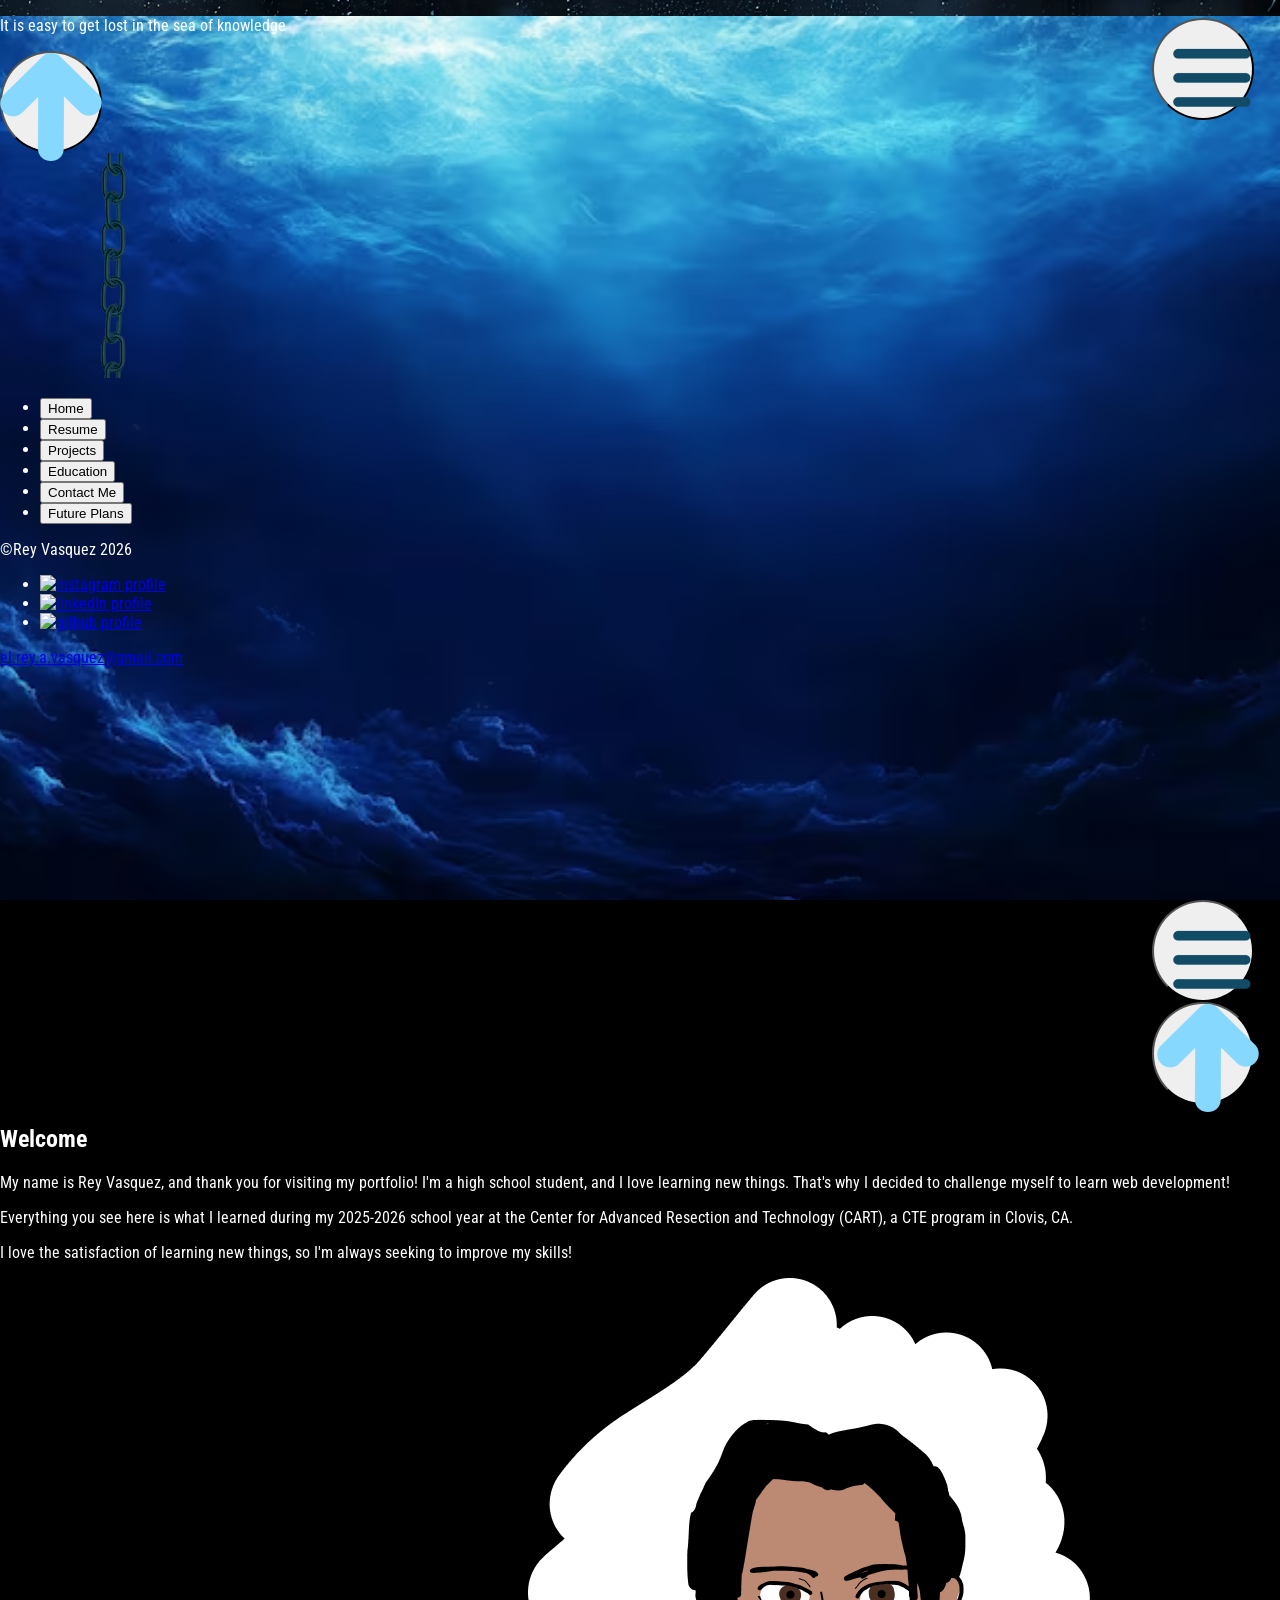
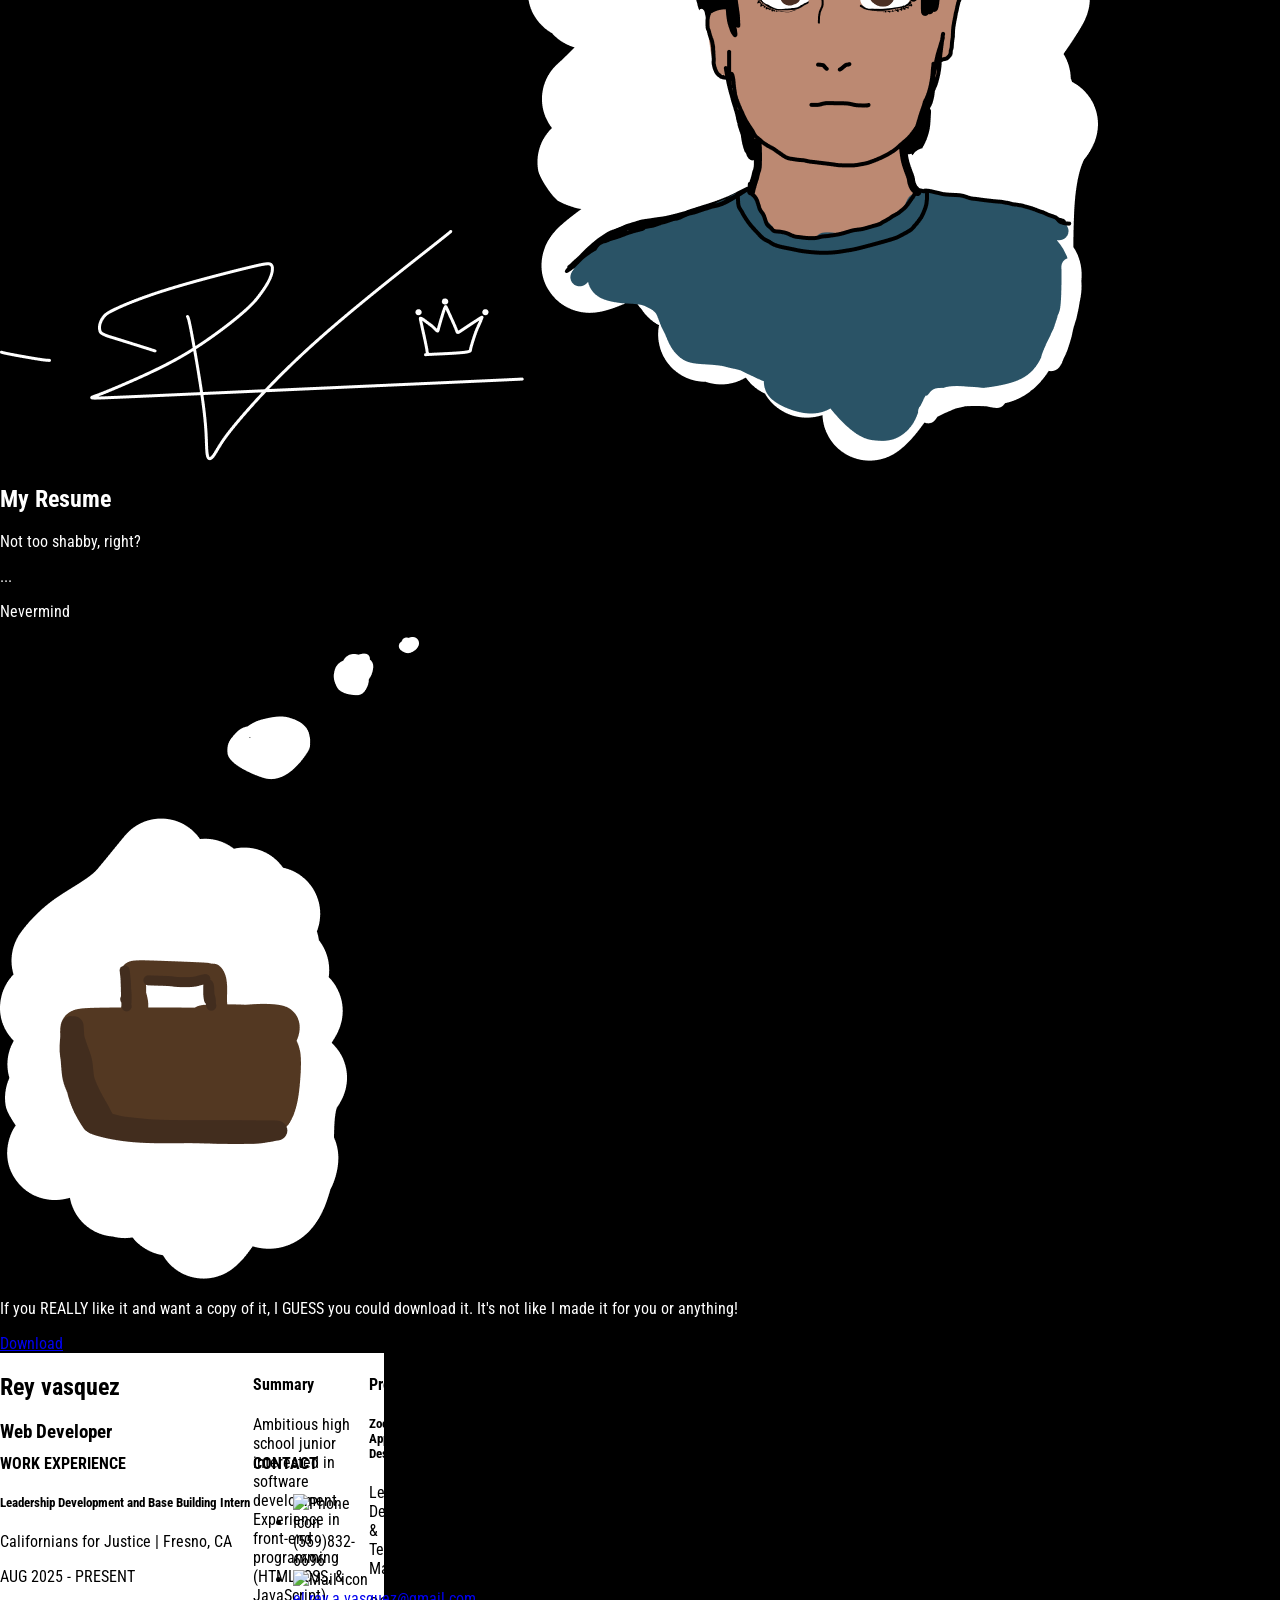
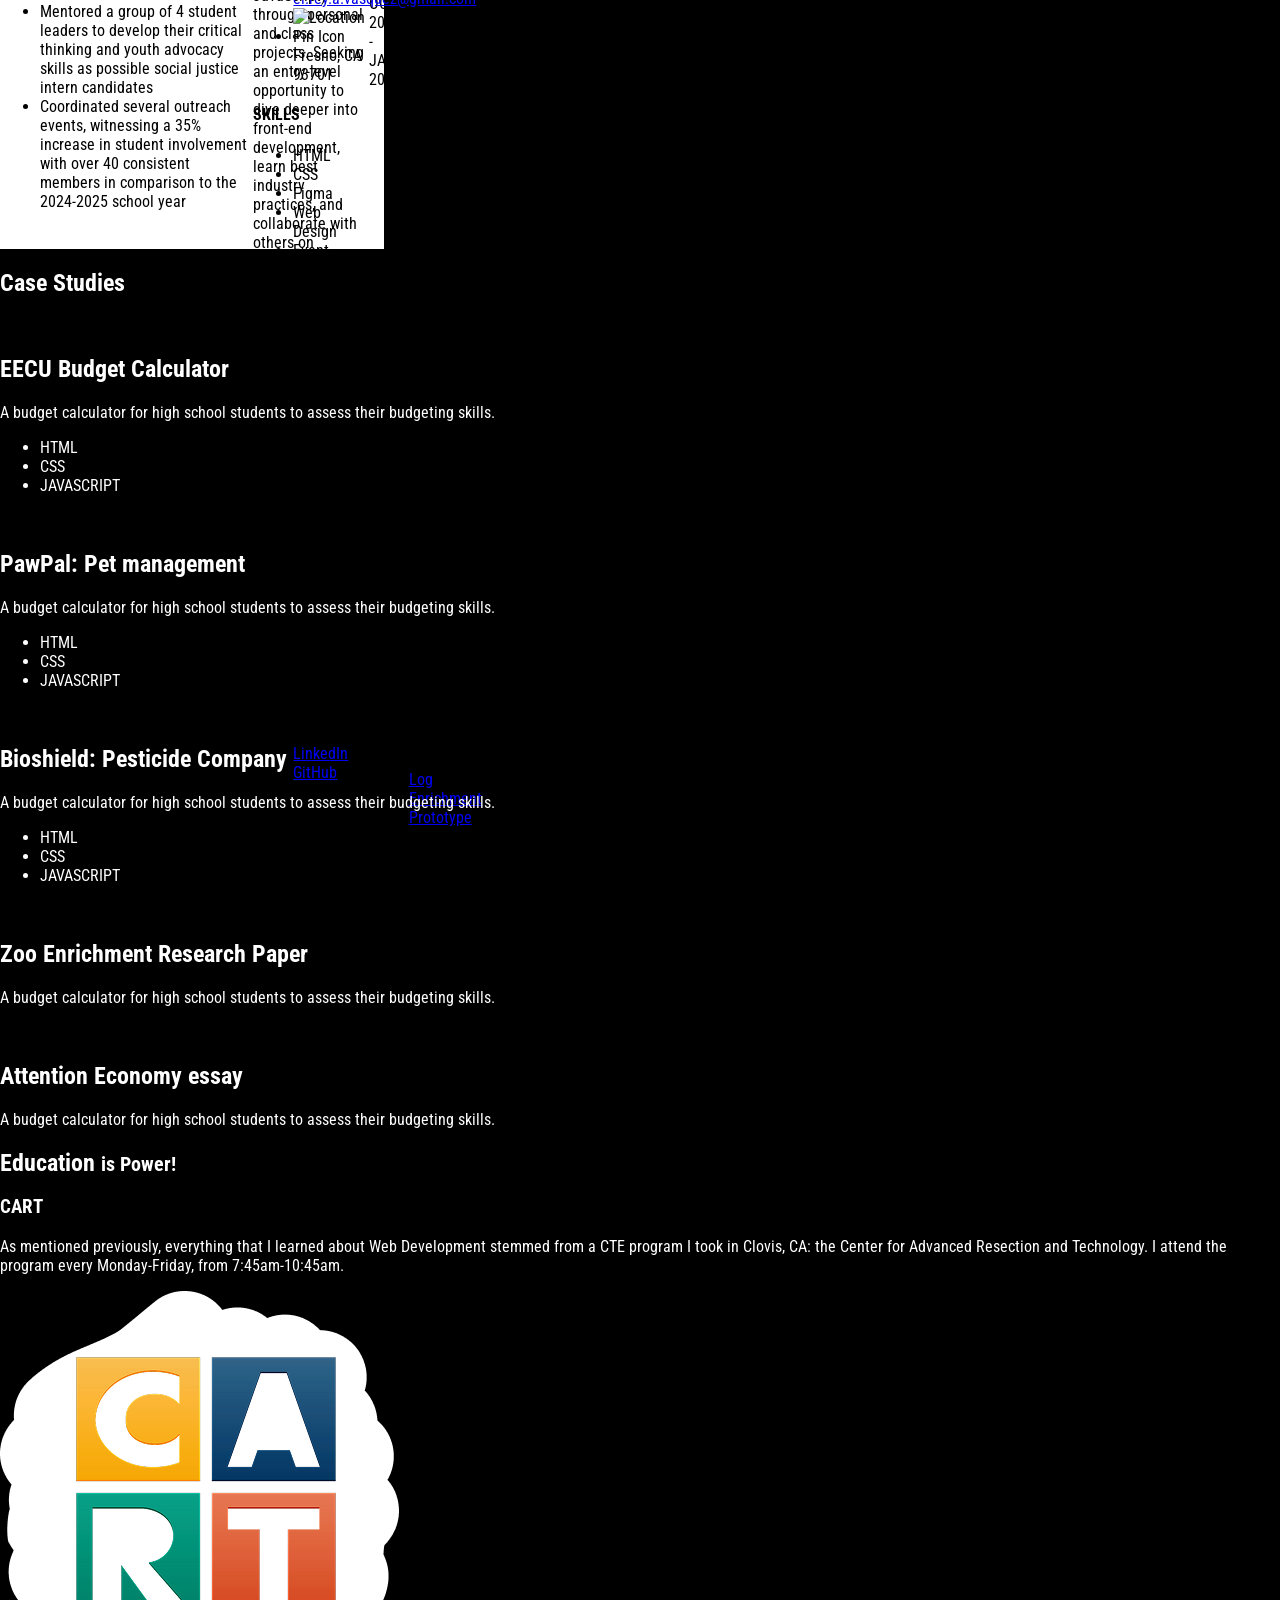
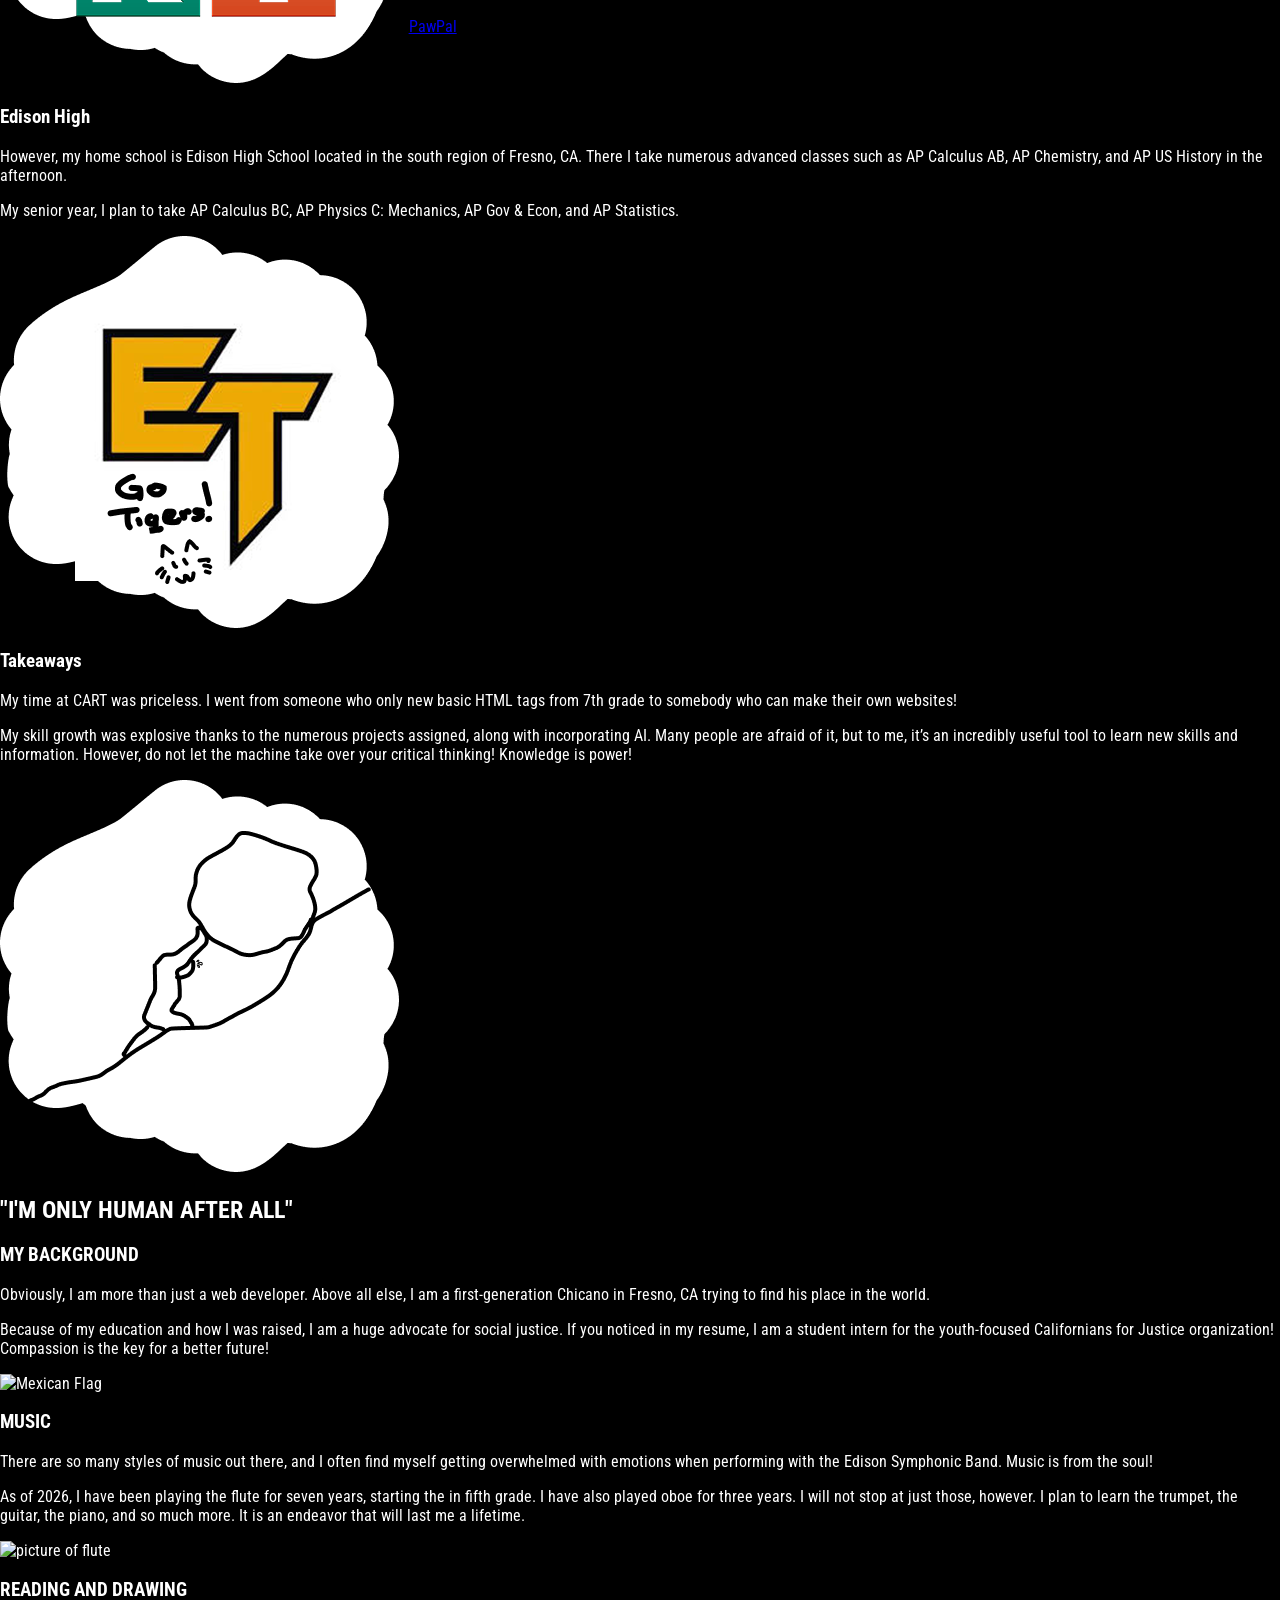
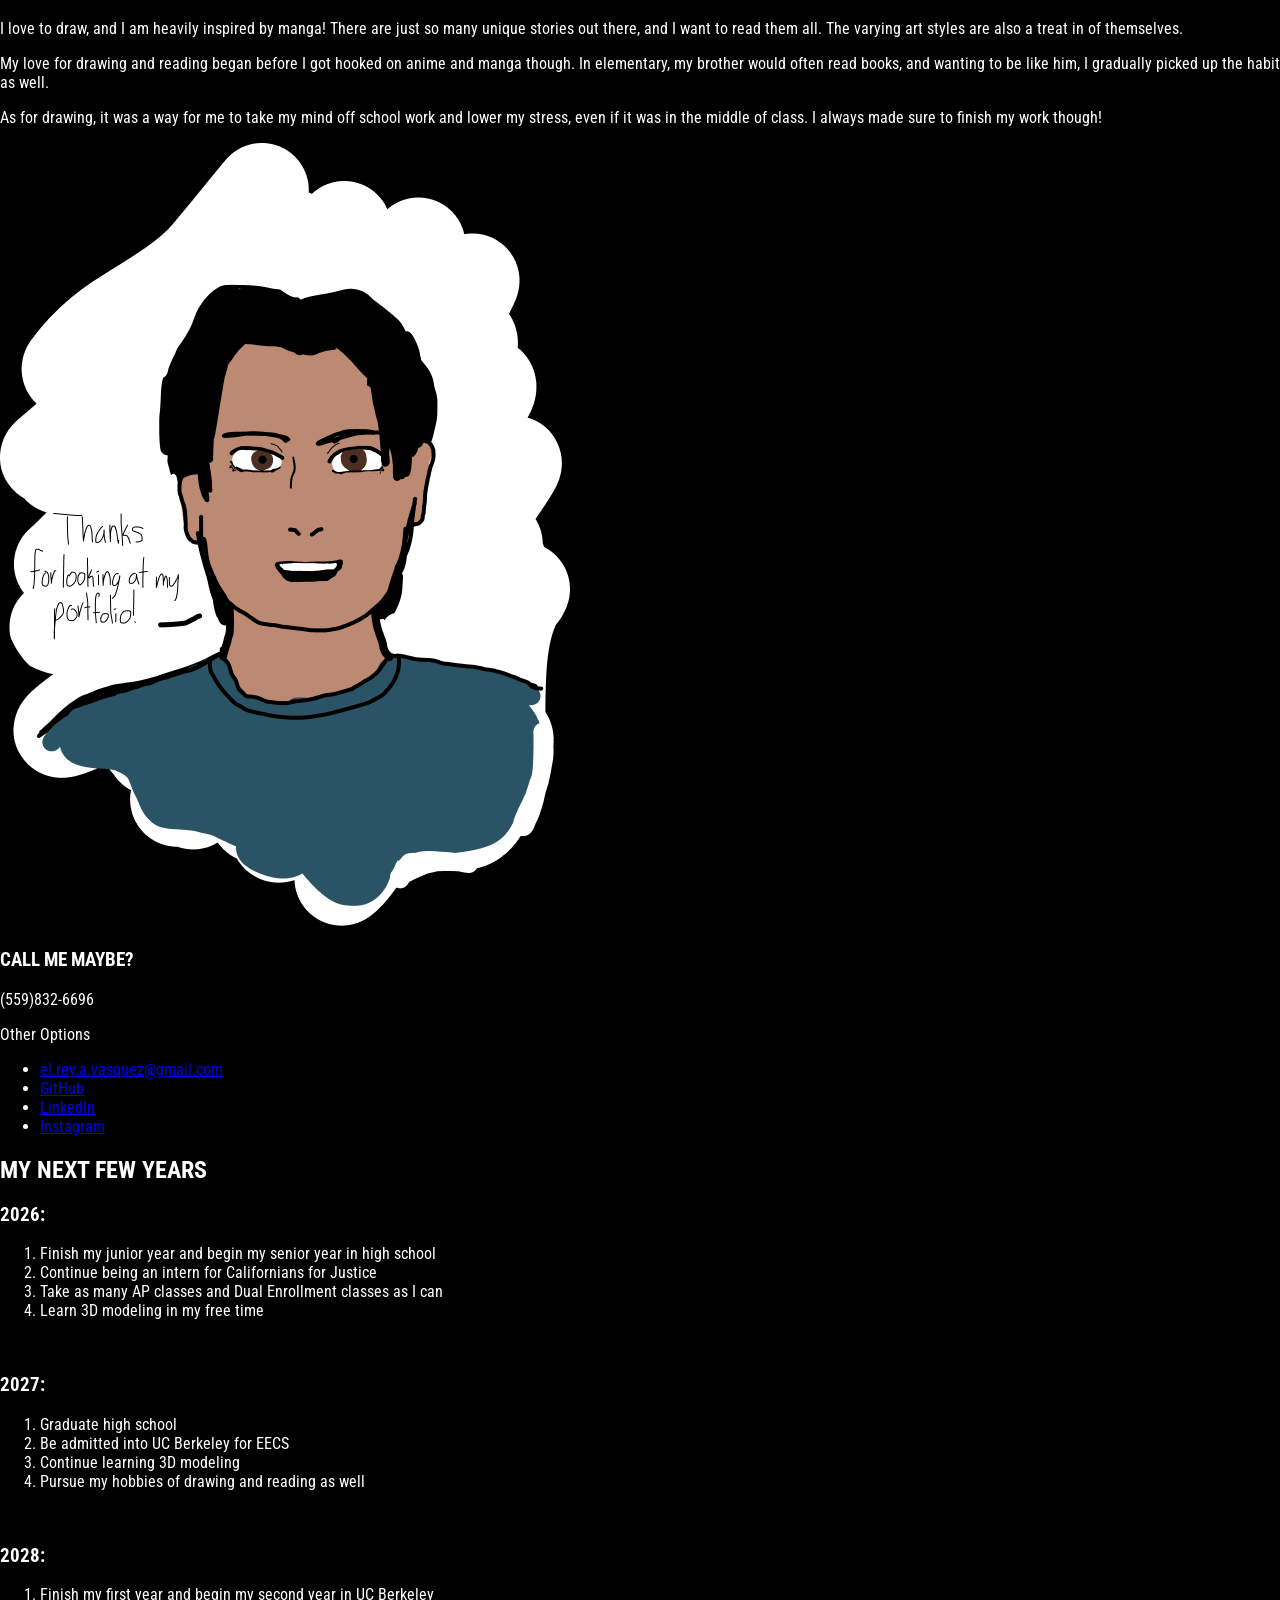
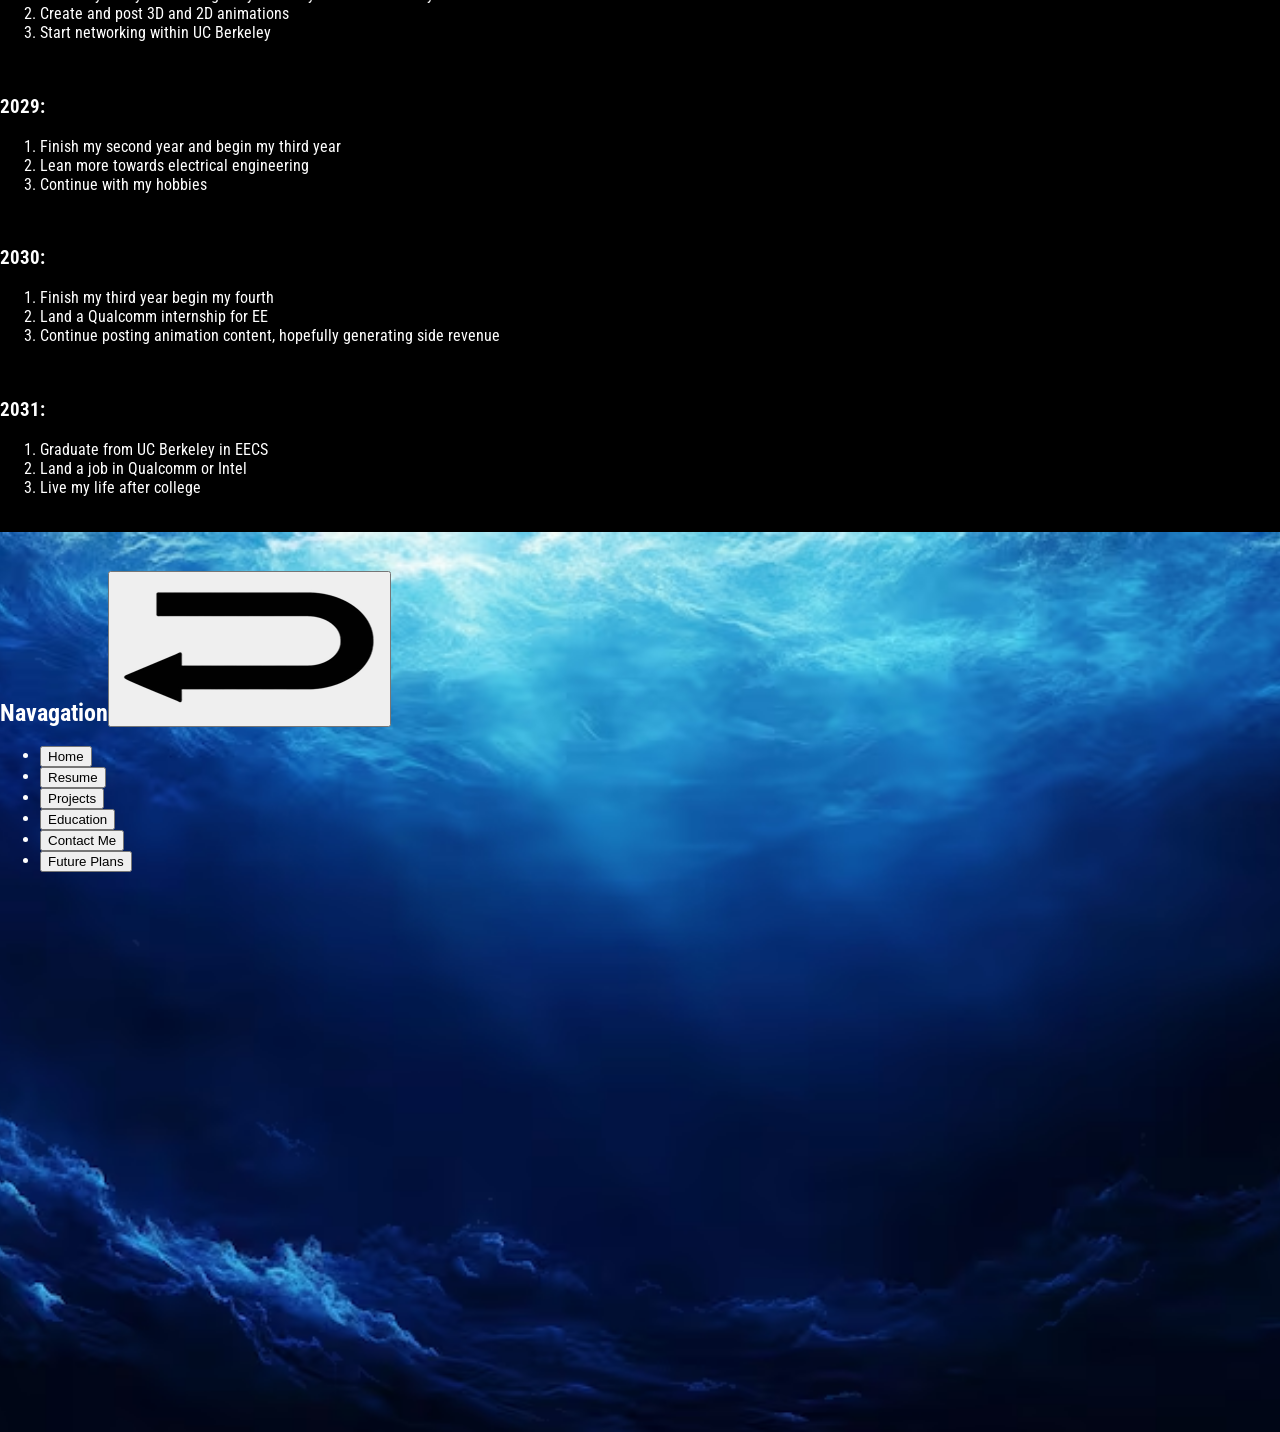
==== index.html @ a5502532 "I am not finishing this" ====
<!DOCTYPE html>
<html lang="en">
<head>
    <meta charset="UTF-8">
    <meta name="viewport" content="width=device-width, initial-scale=1.0">
    <title>Rey Vasquez's Portfolio</title>
    <link rel="stylesheet" href="style.css">
    <link rel="preconnect" href="https://fonts.googleapis.com">
    <link rel="preconnect" href="https://fonts.gstatic.com" crossorigin>
    <link href="https://fonts.googleapis.com/css2?family=Roboto+Condensed:ital,wght@0,100..900;1,100..900&family=Roboto:ital,wght@0,100..900;1,100..900&display=swap" rel="stylesheet">
</head>
<body>
    <button id="navigation"><img src="/images/icons/nav.png" alt="Navigation menu button"></button>

    <header>
        <h1>Rey Vasquez</h1>
        <h2>Front-End Developer</h2>
        <img src="/images/icons/anchor.png" alt="Scroll Down Indicator">
    </header>
    <main>
        <button id="navigation-main"><img src="/images/icons/nav.png" alt="Navigation menu button"></button>
        <button id="scroll-up-button"><img src="/images/icons/scrollUp.png" alt="Scrolling to top arrow"></button>
        <!--Introduction-->
        <section id="welcome">
            <h2>Welcome</h2>
            <p>My name is Rey Vasquez, and thank you for visiting my portfolio! I'm a high school student, and I love learning new things. That's why I decided to challenge myself to learn web development!</p>
            <p>Everything you see here is what I learned during my 2025-2026 school year at the Center for Advanced Resection and Technology (CART), a CTE program in Clovis, CA.</p>
            <p>I love the satisfaction of learning new things, so I'm always seeking to improve my skills!</p>
            <img src="/images/index/signature.png" alt="signature">
            <img src="/images/index/self-portrait.png" alt="self-portrait">
        </section>
        <!--Resume Section-->
        <section id="resumeSection">
            <h2>My Resume</h2>
            <p>Not too shabby, right?</p>
            <p>...</p>
            <p>Nevermind</p>
            <img src="/images/index/job.png" alt="thought bubble">
            <p>If you REALLY like it and want a copy of it, I GUESS you could download it. It's not like I made it for you or anything!</p>
            <a href="#">Download</a>
            <!--Actual Resume in HTML-->
            <article id="resume">
                <div>
                    <h2>Rey vasquez</h2>
                    <h3>Web Developer</h3>
                </div>

                <section>
                    <h4>Summary</h4>
                    <p>Ambitious high school junior interested in software development. Experience in front-end programming (HTML, CSS, & JavaScript) through personal and class projects. Seeking an entry-level opportunity to dive deeper into front-end development, learn best industry practices, and collaborate with others on projects.</p>
                </section>
                <section>
                    <h4>Projects</h4>
                    <section>
                        <h5>Zoologix App Design</h5>
                        <p>Lead Designer & Team Manager</p>
                        <p>OCT 2025 - JAN 2026</p>
                        <ul>
                            <li>Oversaw a team of 6 tasked with developing a zoo animal enrichment management app prototype in Figma</li>
                            <li>Facilitated 2 usability tests with 9 total users, refining the 5-screen design based off feedback</li>
                            <li>Figma Prototype: <a href="https://tinyurl.com/LogEnrichmentPrototype">Log Enrichment Prototype</a></li>
                        </ul>
                    </section>
                    <section>
                        <h5>PawPal Website</h5>
                        <p>Lead Designer & Team Manager</p>
                        <p>OCT 2025 - NOV 2025</p>
                        <ul>
                            <li>Co-developed 62% of the HTML and CSS for a 10-page pet wellness tracker</li>
                            <li>Utilized Google Gemini to incorporate 100% of the JavaScript</li>
                            <li>GitHub Repository: <a href="github.com/CartWebApp/pawpal-web-app-dillan-rey/tree/Rey's-Side ">PawPal</a></li>
                        </ul>
                    </section>
                </section>
                <section>
                    <h4>WORK EXPERIENCE</h4>
                    <h5>Leadership Development and Base Building Intern</h5>
                    <p>Californians for Justice  |  Fresno, CA</p>
                    <p>AUG 2025 - PRESENT</p>
                    <ul>
                        <li>Mentored a group of 4 student leaders to develop their critical thinking and youth advocacy skills as possible social justice intern candidates </li>
                        <li>Coordinated several outreach events, witnessing a 35% increase in student involvement with over 40 consistent members in comparison to the 2024-2025 school year</li>
                    </ul>
                </section>
                <aside>
                    <section>
                        <h4>CONTACT</h4>
                        <ul>
                            <li><img src="#" alt="Phone Icon">(559)832-6696</li>
                            <li><img src="#" alt="Mail icon"><a href="mailto:el.rey.a.vasquez@gmail.com">el.rey.a.vasquez@gmail.com</a></li>
                            <li><img src="#" alt="Location Pin Icon">Fresno, CA 93701</li>
                        </ul>
                    </section>
                    <section>
                        <h4>SKILLS</h4>
                        <ul>
                            <li>HTML</li>
                            <li>CSS</li>
                            <li>Figma</li>
                            <li>Web Design</li>
                            <li>Event Facilitation</li>
                            <li>Community Outreach</li>
                        </ul>
                    </section>
                    <section>
                        <h4>EDUCATION</h4>
                        <ul>
                            <li><strong>The Center for Advanced Research and Technology</strong>Web Development  Clovis, CA | 2025-2026</li>
                            <li><strong>Edison High School</strong>Fresno, CA | Expected Graduation: Jun 2027</li>
                        </ul>
                    </section>
                    <section>
                        <h4>PROFILES</h4>
                        <ul>
                            <li><a href="https://linkedin.com/in/rey-a-vasquez/">LinkedIn</a></li>
                            <li><a href="https://github.com/Rey-A-Vasquez">GitHub</a></li>
                        </ul>
                    </section>
                    <section>
                        <h4>LANGUAGES</h4>
                        <ul>
                            <li>Spanish (Native)</li>
                            <li>English (Fluent)</li>
                        </ul>
                    </section>
                </aside>
            </article>
        </section>
        <!--Project-->
        <section id="projectSection">
            <h2>Case Studies</h2>
            <section>
                <img src="#" alt="">
                <h2>EECU Budget Calculator</h2>
                <p>A budget calculator for high school students to assess their budgeting skills.</p>
                <ul>
                    <li>HTML</li>
                    <li>CSS</li>
                    <li>JAVASCRIPT</li>
                </ul>
            </section>
            <section>
                <img src="#" alt="">
                <h2>PawPal: Pet management</h2>
                <p>A budget calculator for high school students to assess their budgeting skills.</p>
                <ul>
                    <li>HTML</li>
                    <li>CSS</li>
                    <li>JAVASCRIPT</li>
                </ul>
            </section>
            <section>
                <img src="#" alt="">
                <h2>Bioshield: Pesticide Company</h2>
                <p>A budget calculator for high school students to assess their budgeting skills.</p>
                <ul>
                    <li>HTML</li>
                    <li>CSS</li>
                    <li>JAVASCRIPT</li>
                </ul>
            </section>
            <section>
                <img src="#" alt="">
                <h2>Zoo Enrichment Research Paper</h2>
                <p>A budget calculator for high school students to assess their budgeting skills.</p>

            </section>
            <section>
                <img src="#" alt="">
                <h2>Attention Economy essay</h2>
                <p>A budget calculator for high school students to assess their budgeting skills.</p>
            </section>
        </section>
        <!--Education-->
        <section id="educationSection">
            <h2>Education <small>is Power!</small></h2>
            <section>
                <h3>CART</h3>
                <p>As mentioned previously, everything that I learned about Web Development stemmed from a CTE program I took in Clovis, CA: the Center for Advanced Resection and Technology. I attend the program every Monday-Friday, from 7:45am-10:45am. </p>
                <img src="/images/index/CART'.png" alt="Cart Logo">
            </section>
            <section>
                <h3>Edison High</h3>
                <p>However, my home school is Edison High School located in the south region of Fresno, CA. There I take numerous advanced classes such as AP Calculus AB, AP Chemistry, and AP US History in the afternoon.</p>
                <p> My senior year, I plan to take AP Calculus BC, AP Physics C: Mechanics, AP Gov & Econ, and AP Statistics.</p>
                <img src="/images/index/Edison.png" alt="Edison High Logo">
            </section>
            <section>
                <h3>Takeaways</h3>
                <p>My time at CART was priceless. I went from someone who only new basic HTML tags from 7th grade to somebody who can make their own websites!</p>
                <p>My skill growth was explosive thanks to the numerous projects assigned, along with incorporating AI. Many people are afraid of it, but to me, it’s an incredibly useful tool to learn new skills and information. However, do not let the machine take over your critical thinking! Knowledge is power!</p>
                <img src="/images/index/sisyphus.png" alt="Image of Sisyphus pushing up boulder">
            </section>
        </section>
        <!--More About Me & Contact-->
        <section>
            <h2>"I'M ONLY HUMAN AFTER ALL"</h2>
            <section>
                <h3>MY BACKGROUND</h3>
                <p>Obviously, I am more than just a web developer. Above all else, I am a first-generation Chicano in Fresno, CA trying to find his place in the world.</p>
                <p>Because of my education and how I was raised, I am a huge advocate for social justice. If you noticed in my resume, I am a student intern for the youth-focused Californians for Justice organization! Compassion is the key for a better future!</p>
                <img src="#" alt="Mexican Flag">
            </section>
            <section>
                <h3>MUSIC</h3>
                <p>There are so many styles of music out there, and I often find myself getting overwhelmed with emotions when performing with the Edison Symphonic Band. Music is from the soul!</p>
                <p>As of 2026, I have been playing the flute for seven years, starting the in fifth grade. I have also played oboe for three years. I will not stop at just those, however. I plan to learn the trumpet, the guitar, the piano, and so much more. It is an endeavor that will last me a lifetime.</p>
                <img src="#" alt="picture of flute">
            </section>
            <section>
                <h3>READING AND DRAWING</h3>
                <p>I love to draw, and I am heavily inspired by manga! There are just so many unique stories out there, and I want to read them all. The varying art styles are also a treat in of themselves.</p>
                <p>My love for drawing and reading began before I got hooked on anime and manga though. In elementary, my brother would often read books, and wanting to be like him, I gradually picked up the habit as well.</p>
                <p>As for drawing, it was a way for me to take my mind off school work and lower my stress, even if it was in the middle of class. I always made sure to finish my work though!</p>
                <img src="/images/index/talking.png" alt="self-portrait thanking viewer">
            </section>
            <section>
                <h3>CALL ME MAYBE?</h3>
                <p>(559)832-6696</p>
                <p>Other Options</p>
                <ul>
                    <li><a href="mailto:el.rey.a.vasquez@gmail.com">el.rey.a.vasquez@gmail.com</a></li>
                    <li><a href="https://github.com/Rey-A-Vasquez">GitHub</a></li>
                    <li><a href="https://linkedin.com/in/rey-a-vasquez/">LinkedIn</a></li>
                    <li><a href="#">Instagram</a></li>
                </ul>
            </section>
        </section>
        <!--Future-->
        <section>
            <h2>MY NEXT FEW YEARS</h2>
            <section>
                <h3>2026:</h3>
                <ol>
                    <li>Finish my junior year and begin my senior year in high school</li>
                    <li>Continue being an intern for Californians for Justice</li>
                    <li>Take as many AP classes and Dual Enrollment classes as I can</li>
                    <li>Learn 3D modeling in my free time</li>
                </ol>
                <img src="#" alt="">
            </section>
            <section>
                <h3>2027:</h3>
                <ol>
                    <li>Graduate high school</li>
                    <li>Be admitted into UC Berkeley for EECS</li>
                    <li>Continue learning 3D modeling</li>
                    <li>Pursue my hobbies of drawing and reading as well</li>
                </ol>
                <img src="#" alt="">
            </section>
            <section>
                <h3>2028:</h3>
                <ol>
                    <li>Finish my first year and begin my second year in UC Berkeley</li>
                    <li>Create and post 3D and 2D animations</li>
                    <li>Start networking within UC Berkeley</li>
                </ol>
                <img src="#" alt="">
            </section>
            <section>
                <h3>2029:</h3>
                <ol>
                    <li>Finish my second year and begin my third year</li>
                    <li>Lean more towards electrical engineering</li>
                    <li>Continue with my hobbies</li>
                </ol>
                <img src="#" alt="">
            </section>
            <section>
                <h3>2030:</h3>
                <ol>
                    <li>Finish my third year begin my fourth</li>
                    <li>Land a Qualcomm internship for EE</li>
                    <li>Continue posting animation content, hopefully generating side revenue</li>
                </ol>
                <img src="#" alt="">
            </section>
            <section>
                <h3>2031:</h3>
                <ol>
                    <li>Graduate from UC Berkeley in EECS</li>
                    <li>Land a job in Qualcomm or Intel</li>
                    <li>Live my life after college</li>
                </ol>
                <img src="#" alt="">
            </section>
        </section>
        <!--Navigation Overlay-->
        <section id="navOverlay">
            <img src="#" alt="">
            <h2>Navagation<button><img src="/images/icons/backarrow.png" alt="Close menu button"></button></h2>
            <nav>
                <ul>
                    <li><button>Home</button></li>
                    <li><button>Resume</button></li>
                    <li><button>Projects</button></li>
                    <li><button>Education</button></li>
                    <li><button>Contact Me</button></li>
                    <li><button>Future Plans</button></li>
                </ul>
            </nav>
        </section>
    </main>
    <footer>
        <p>It is easy to get lost in the sea of knowledge</p>
        <div>
            <button id="scroll-up-footer"><img src="/images/icons/scrollUp.png" alt="Scrolling to top arrow"></button>
            <img src="/images/index/chain.png" alt="decorative chain">
        </div>
        <nav>
            <ul>
                <li><button>Home</button></li>
                <li><button>Resume</button></li>
                <li><button>Projects</button></li>
                <li><button>Education</button></li>
                <li><button>Contact Me</button></li>
                <li><button>Future Plans</button></li>
            </ul>
        </nav>
        <div>
            <p>&copy;Rey Vasquez 2026</p>
            <ul>
                <li><a href="#"><img src="#" alt="instagram profile"></a></li>
                <li><a href="https://linkedin.com/in/rey-a-vasquez/"><img src="#" alt="linkedIn profile"></a></li>
                <li><a href="https://github.com/Rey-A-Vasquez"><img src="#" alt="github profile"></a></li>
            </ul>
            <a href="mailto:el.rey.a.vasquez@gmail.com">el.rey.a.vasquez@gmail.com</a>
        </div>
    </footer>
    <section id="loadScreen">
        <h2>Welcome</h2>
        <div></div>
    </section>
    <script src="script.js"></script>
</body>
</html>
---- style.css ----
:root{
    --some-blue: #3F7C99;
    --light-blue: #D4E9E9;
    --main-blue: #06648C;
    --bright-blue: #87D8FF;
    --deep-blue: #00354C;
}

body{
    margin: 0;
    background-color: black;
    color: white;
    font-family: "Roboto Condensed", San;
}

@keyframes unveiling {
    0% {
        width: 0%;
        opacity: 0;
    }
    1% {
        opacity: 100%
    }
    100% {
        width: 100%;
        opacity: 100%;
    }

}

@keyframes fadeAway {
    from {opacity: 100%;}
    to {opacity: 0%;}
}

/*Start Up Screen*/
#loadScreen{
    background-color: var(--deep-blue);
    display: flex;
    justify-content: center;
    align-items: center;
    position: absolute;
    z-index: 10;
    width: 100%;
    height: 100%;
    top: 0;
    animation: fadeAway 0.5s ease-in 2s 1 normal forwards;
}

#loadScreen > h2 {
    overflow: hidden;
    opacity: 0%;
    animation: unveiling 4s ease-in-out 0s 1 normal forwards;
    display: flex;
    justify-content: center;
    font-size: 36px;
    font-style: italic;
    font-weight: 300;
    width: min-content;
}

#loadScreen > div{
    position:absolute;
    width: 90%;
    height: 90%;
    top: 5%;
    right: 5%;
    border: var(--bright-blue) 15px solid;
}



/*Scroll Bar*/
::-webkit-scrollbar{
    width: 10px;
}

::-webkit-scrollbar-track{
    background-color: var(--bright-blue);
    border-radius: 5px;
}

::-webkit-scrollbar-thumb{
    background-color: var(--main-blue);
    width: 8px;
    border-radius: 5px;
}

::-webkit-scrollbar-thumb:hover{
    background-color: var(--deep-blue);
}


/*Overlay Buttons*/
#navigation,
#scroll-up-button,
#navigation-main,
#scroll-up-footer{
    width: clamp(75px, 8vw, 400px);
    height: clamp(75px, 8vw, 400px);
    display: flex;
    padding: 0;
    border-radius: 100px;
}

#navigation > img,
#scroll-up-button > img,
#navigation-main > img,
#scroll-up-footer{
    justify-content: center;
}

#navigation{
    position: fixed;
    left: 90vw;
    top: 2vh;
    z-index: 5;
    z-index: 1;
}

#scroll-up-button{
    position:sticky;
    top: 80vh;
    left: 90vw;
    z-index: 5;
}

#navigation-main{
    position: sticky;
    left: 90vw;
    top: 2vh;
    z-index: 5;
}

/*Header*/
header{
    background-image: url(/images/index/darkOcean.png);
    background-size: cover;
    background-position: 50%;
    height: 100vh;
    width: 100%;
    display: flex;
    flex-direction: column;
    align-items: center;
    justify-content: center;
    position: fixed;
    top: 0;
    z-index: 0;
}

/*main content*/
main{
    position: absolute;
    top: 100vh;
    z-index: 1;
    background-color: black;
    width: 100%;
}

/*Navigation Menu Styling*/
#navOverlay{
    background-image: url(/images/ocean.avif);
    background-size: cover;
    background-position: 50%;
    height: 100vh;
}

/*Resume*/
#resume{
    aspect-ratio: 1 / 1.29;
    width: clamp(300px, 30vw, 600px);
    height: clamp(387px, 38.7vw, 774px);
    background-color: white;
    color: black;
    display: grid;
    grid-template-rows: 16% 15% 21% 21% 15% 12%;
    grid-template-columns: 66% 30% 4%;
}

/*Footer*/
footer{
    background-image: url(/images/ocean.avif);
    background-size: cover;
    background-position: 50%;
    height: 100vh;
    position: sticky;
    top: 100vh;
}
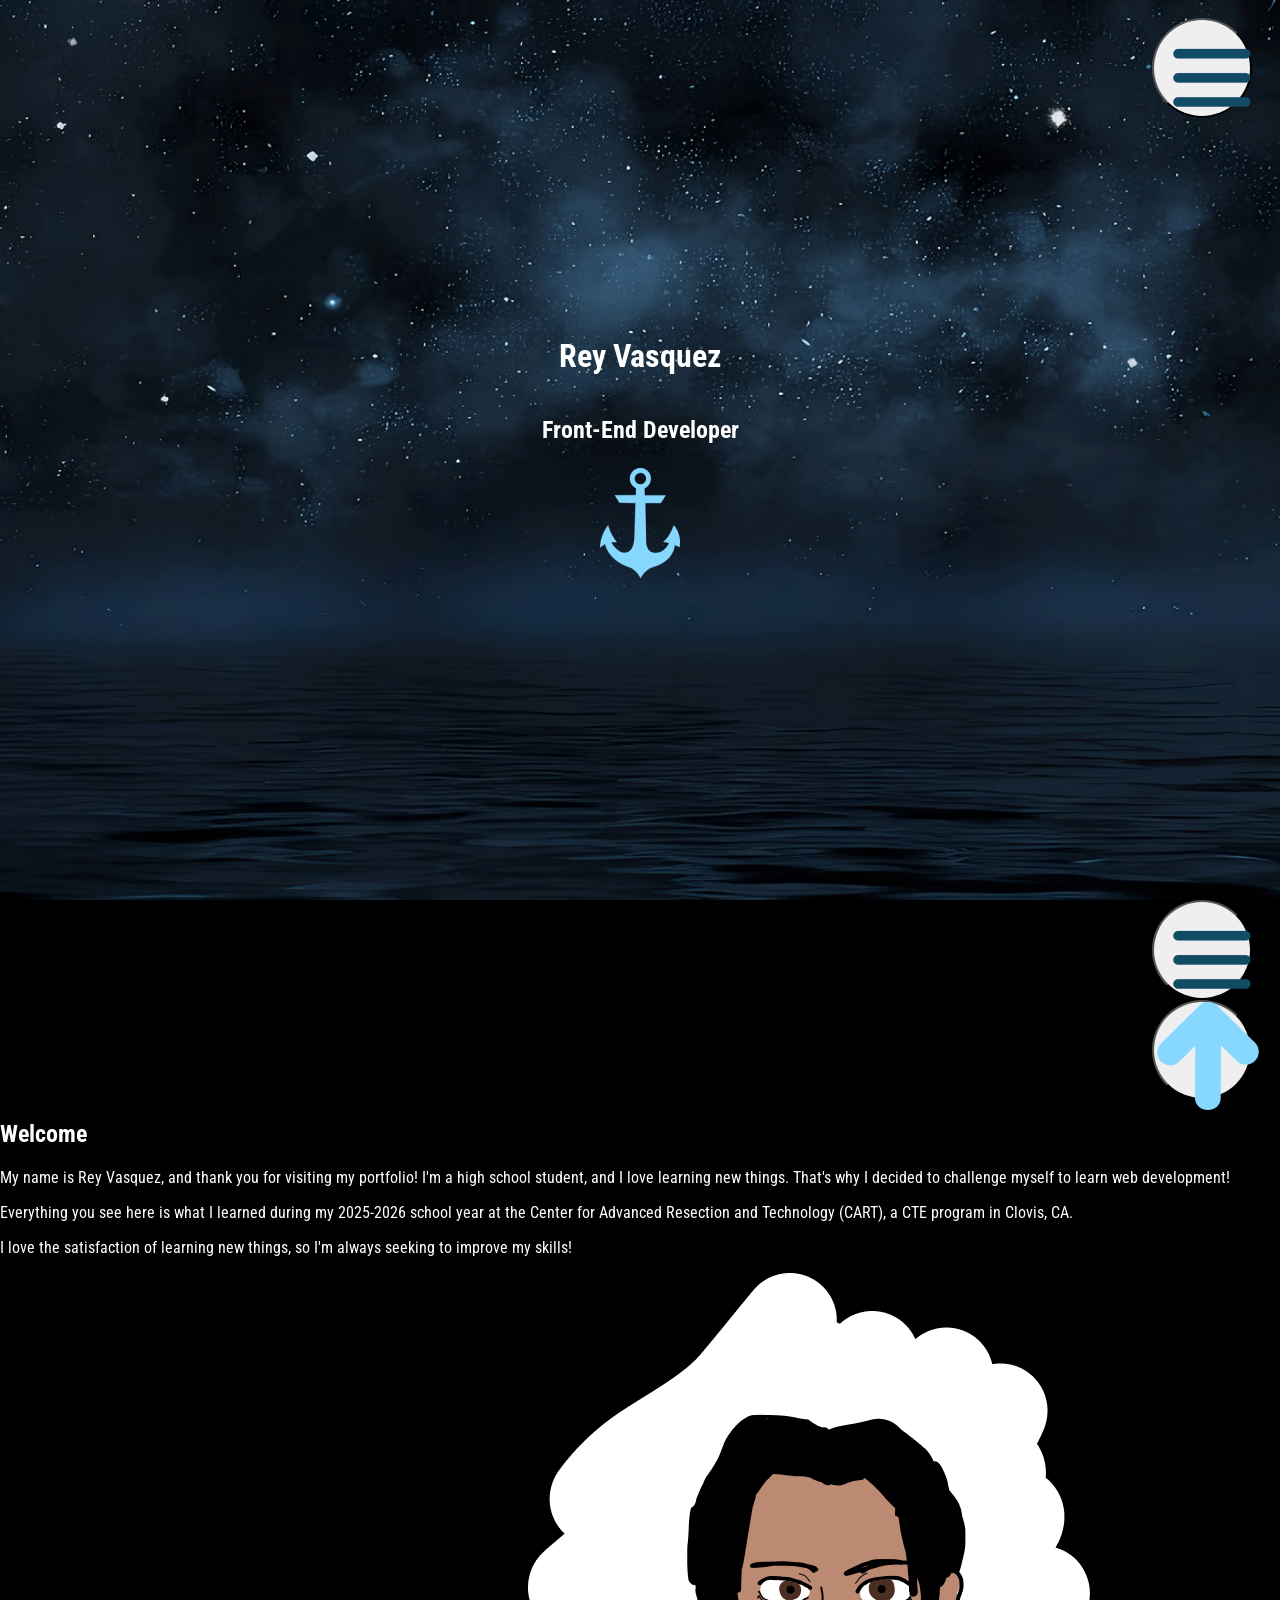
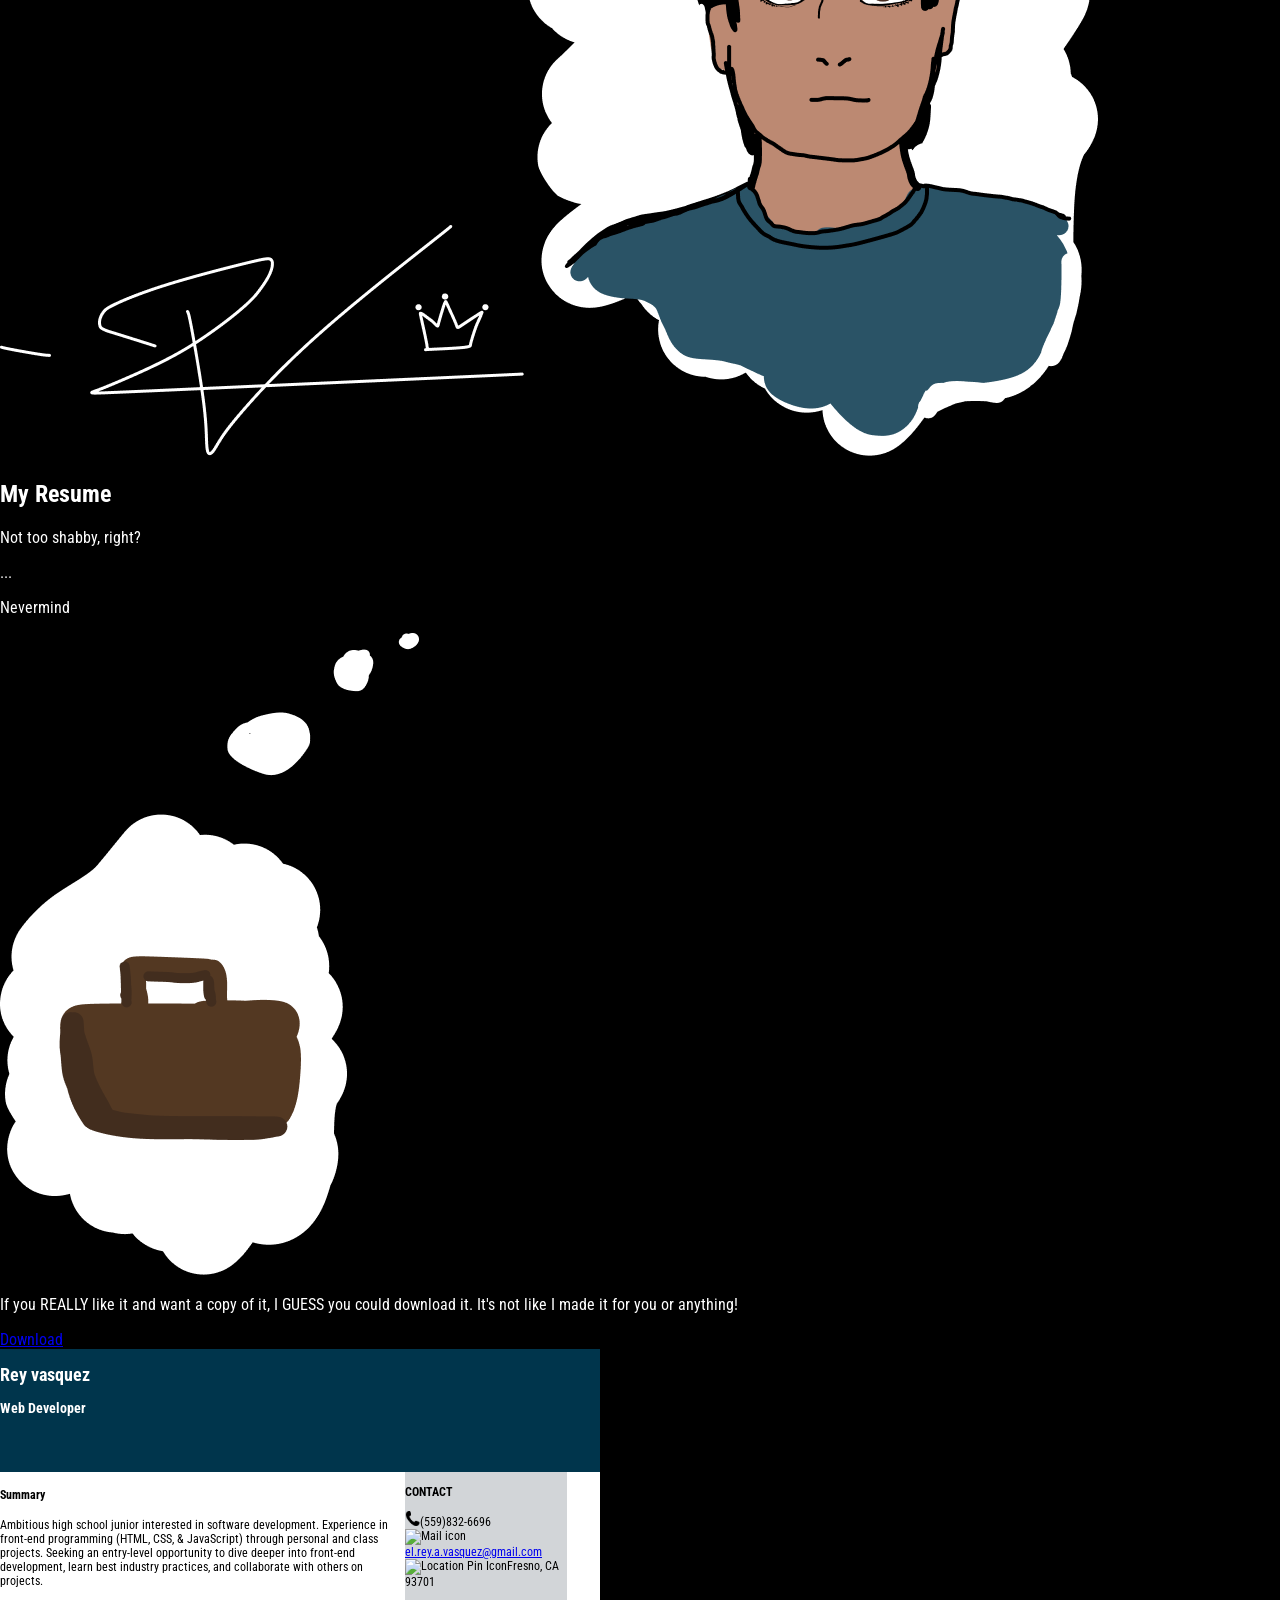
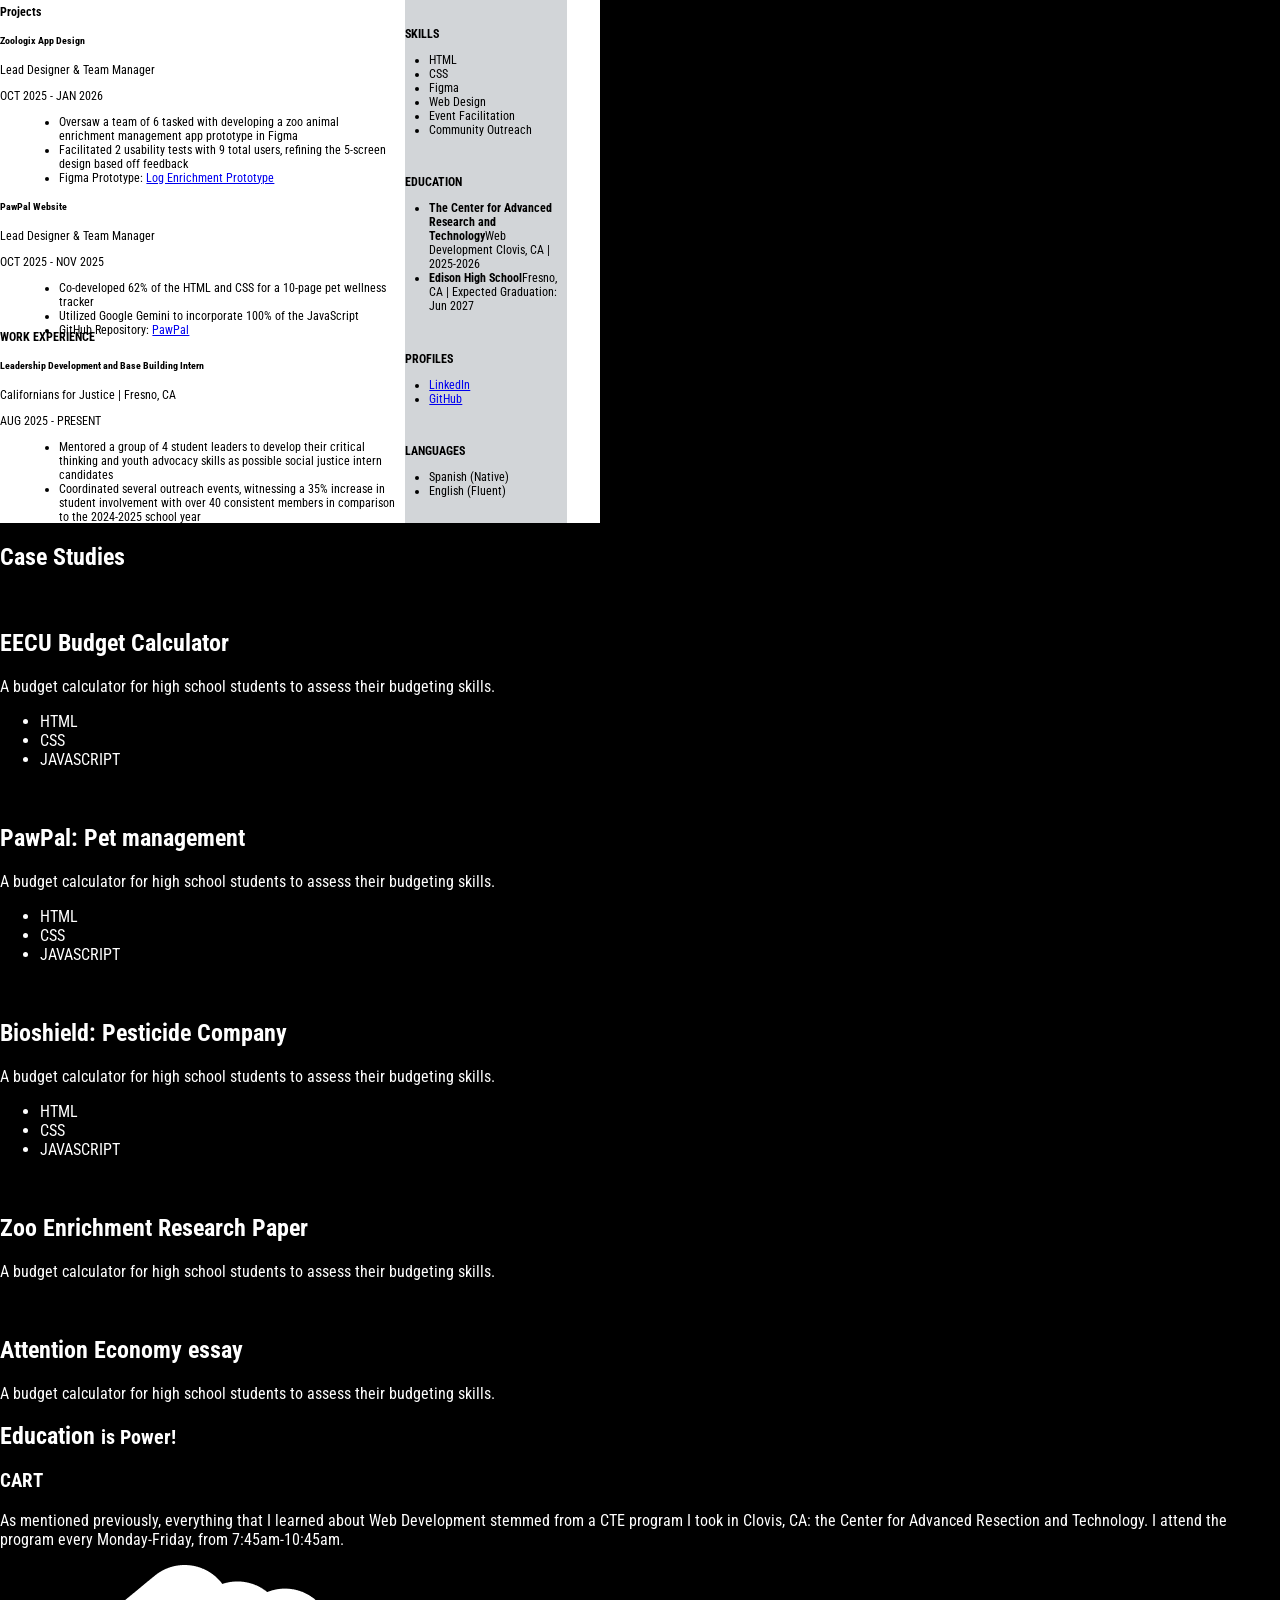
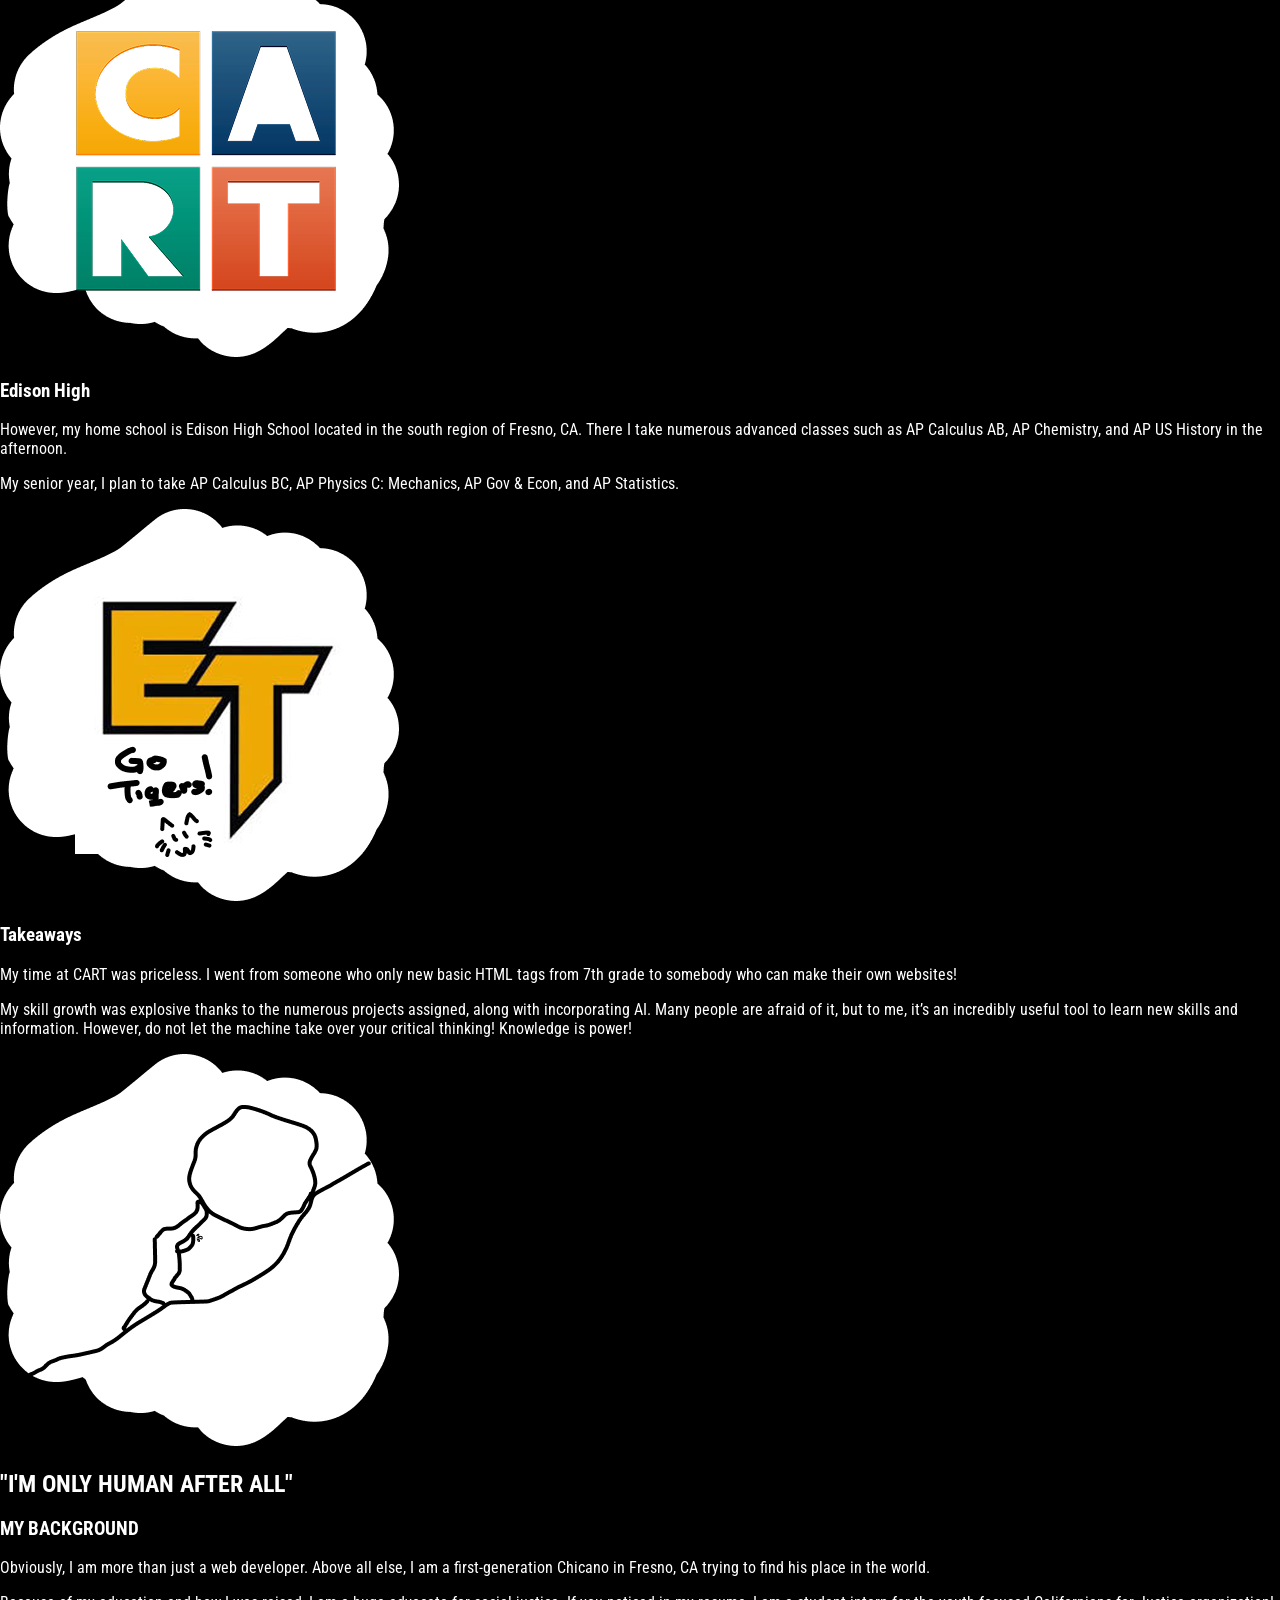
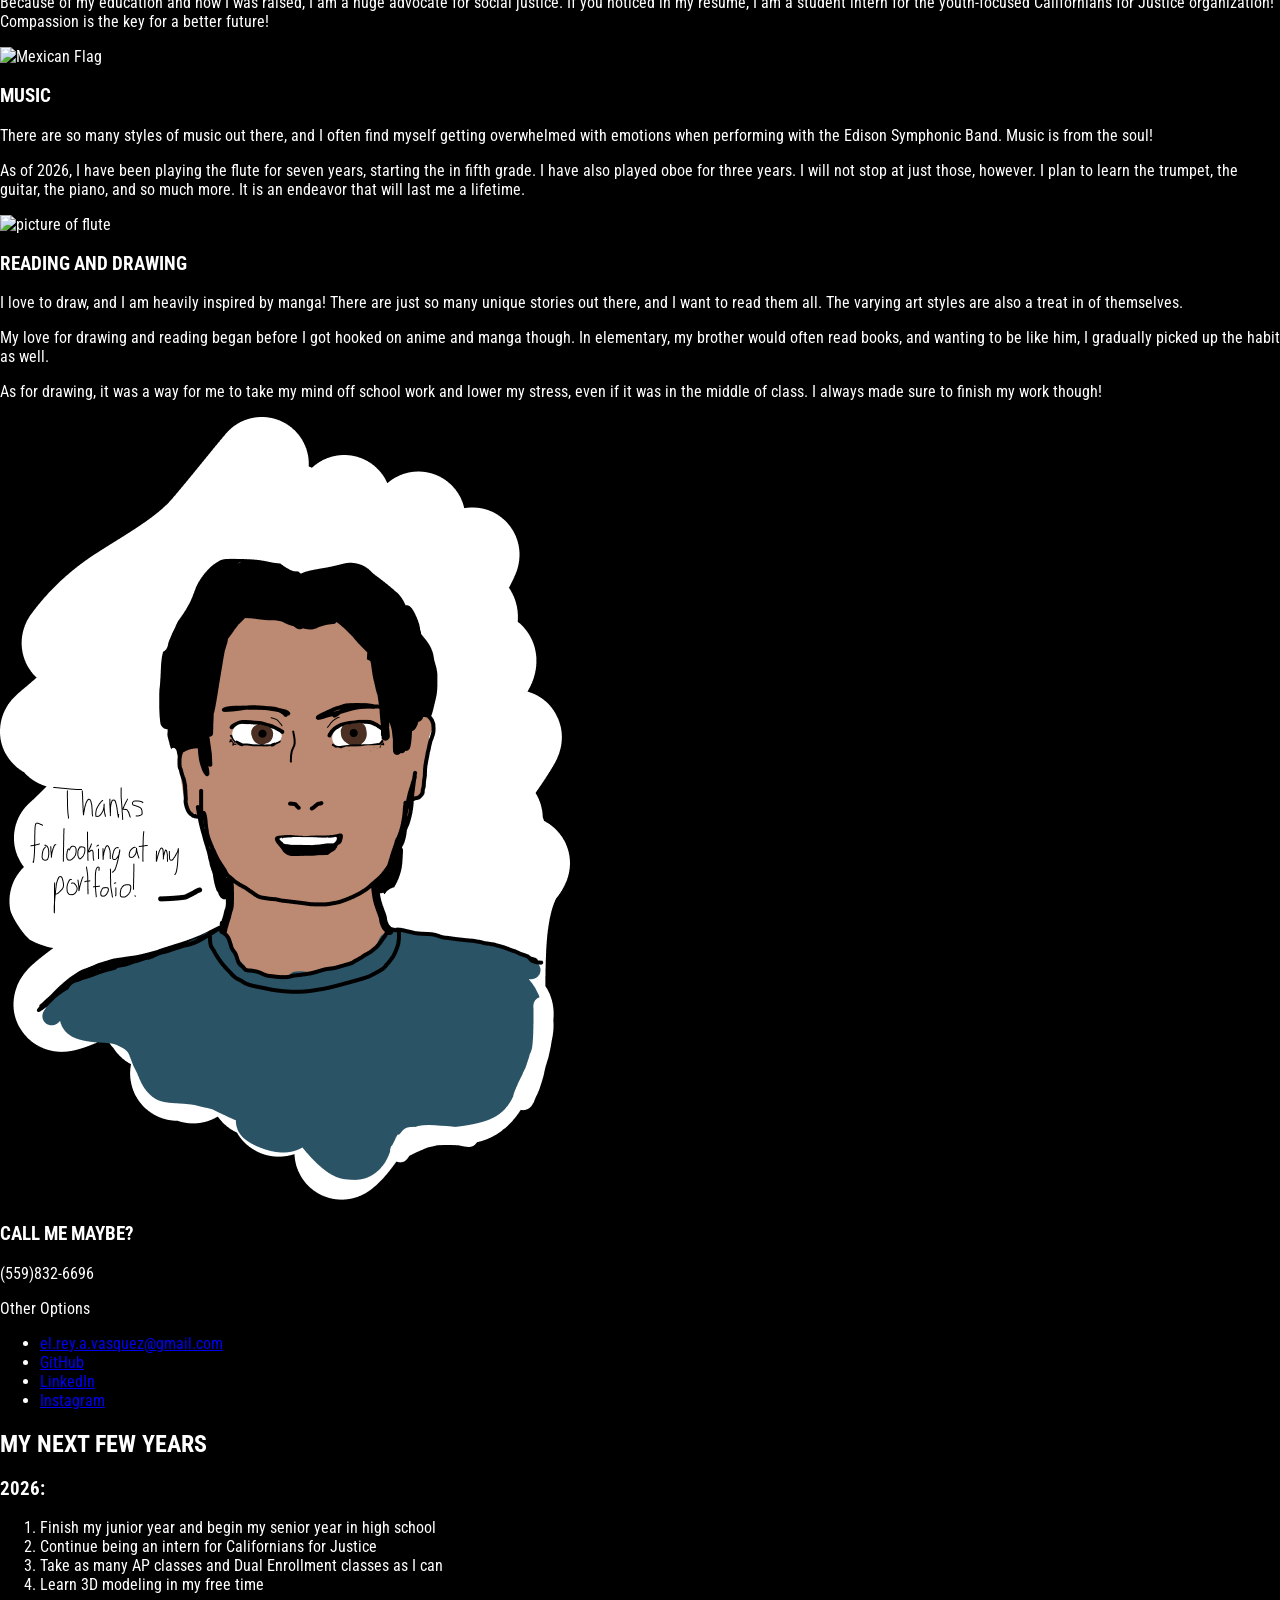
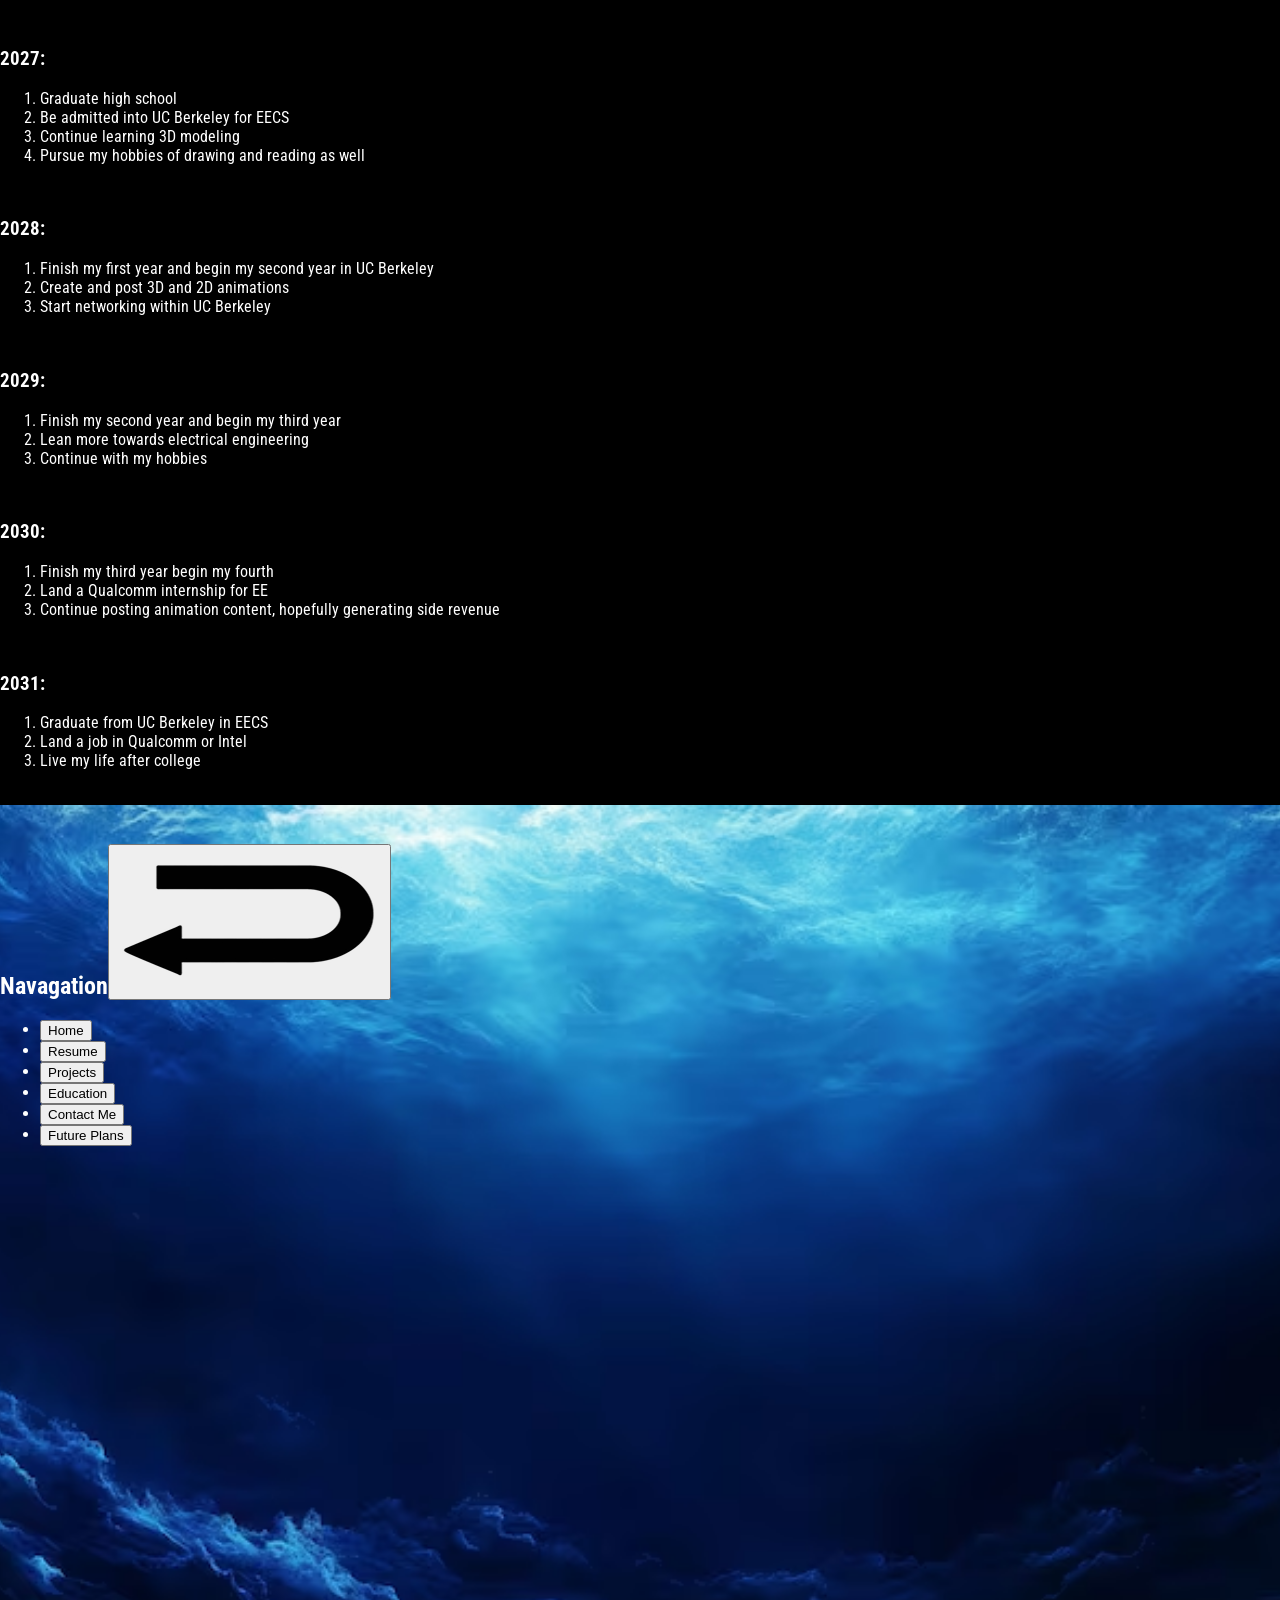
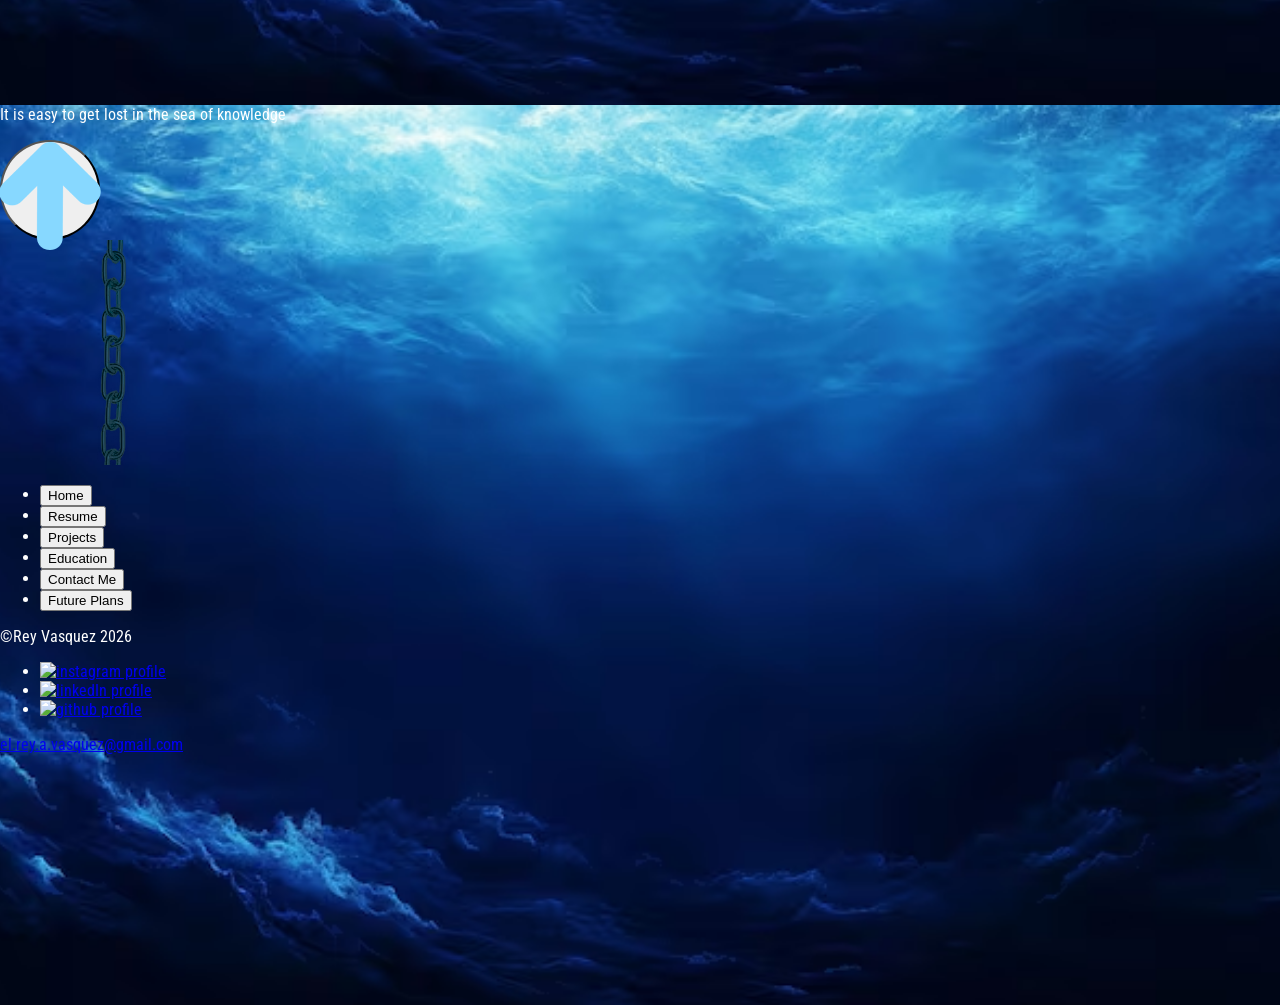
==== commit df25ec9b: "fixes" ====
--- a/index.html
+++ b/index.html
@@ -45,11 +45,11 @@
                     <h3>Web Developer</h3>
                 </div>
 
-                <section>
+                <section id="resume-summary">
                     <h4>Summary</h4>
                     <p>Ambitious high school junior interested in software development. Experience in front-end programming (HTML, CSS, & JavaScript) through personal and class projects. Seeking an entry-level opportunity to dive deeper into front-end development, learn best industry practices, and collaborate with others on projects.</p>
                 </section>
-                <section>
+                <section id="resume-projects">
                     <h4>Projects</h4>
                     <section>
                         <h5>Zoologix App Design</h5>
@@ -72,7 +72,7 @@
                         </ul>
                     </section>
                 </section>
-                <section>
+                <section id="resume-work">
                     <h4>WORK EXPERIENCE</h4>
                     <h5>Leadership Development and Base Building Intern</h5>
                     <p>Californians for Justice  |  Fresno, CA</p>
@@ -83,10 +83,10 @@
                     </ul>
                 </section>
                 <aside>
-                    <section>
+                    <section id="resume-contact">
                         <h4>CONTACT</h4>
                         <ul>
-                            <li><img src="#" alt="Phone Icon">(559)832-6696</li>
+                            <li><img src="/images/icons/phone.png" alt="Phone Icon">(559)832-6696</li>
                             <li><img src="#" alt="Mail icon"><a href="mailto:el.rey.a.vasquez@gmail.com">el.rey.a.vasquez@gmail.com</a></li>
                             <li><img src="#" alt="Location Pin Icon">Fresno, CA 93701</li>
                         </ul>
--- a/style.css
+++ b/style.css
@@ -4,6 +4,11 @@
     --main-blue: #06648C;
     --bright-blue: #87D8FF;
     --deep-blue: #00354C;
+}
+
+html{
+    animation: screenLock 0.5s ease-in 2s 1 normal forwards;
+    overflow-y: hidden;
 }
 
 body{
@@ -28,9 +33,15 @@
 
 }
 
+@keyframes screenLock {
+    0% {overflow-y: hidden;}
+    100% {overflow-y: scroll;}
+}
+
 @keyframes fadeAway {
-    from {opacity: 100%;}
-    to {opacity: 0%;}
+    0% {opacity: 100%;}
+    99% {opacity: 0%;}
+    100%{z-index: -1;}
 }
 
 /*Start Up Screen*/
@@ -39,7 +50,7 @@
     display: flex;
     justify-content: center;
     align-items: center;
-    position: absolute;
+    position: fixed;
     z-index: 10;
     width: 100%;
     height: 100%;
@@ -96,8 +107,8 @@
 #scroll-up-button,
 #navigation-main,
 #scroll-up-footer{
-    width: clamp(75px, 8vw, 400px);
-    height: clamp(75px, 8vw, 400px);
+    width: clamp(50px, 8vw, 100px);
+    height: clamp(50px, 8vw, 100px);
     display: flex;
     padding: 0;
     border-radius: 100px;
@@ -150,11 +161,12 @@
 
 /*main content*/
 main{
-    position: absolute;
+    position: relative;
     top: 100vh;
     z-index: 1;
     background-color: black;
     width: 100%;
+    margin-bottom: 100vh;
 }
 
 /*Navigation Menu Styling*/
@@ -168,22 +180,76 @@
 /*Resume*/
 #resume{
     aspect-ratio: 1 / 1.29;
-    width: clamp(300px, 30vw, 600px);
-    height: clamp(387px, 38.7vw, 774px);
+    width: clamp(300px, 60vw, 600px);
+    height: clamp(387px, 77.4vw, 774px);
     background-color: white;
     color: black;
     display: grid;
     grid-template-rows: 16% 15% 21% 21% 15% 12%;
     grid-template-columns: 66% 30% 4%;
+    font-size: 12px;
+}
+
+#resume > div {
+    grid-column: 1 / 6;
+    grid-row: 1 / 2;
+    background-color: var(--deep-blue);
+    color: white;
+}
+
+#resume-summary{
+    grid-area: 2 / 1 / 3 / 2;
+}
+
+#resume-projects{
+    grid-area: 3 / 1 / 5 / 2;
+}
+
+#resume-work{
+    grid-area: 5 / 1 / 7 / 2;
+}
+
+#resume > aside {
+    grid-area: 2 / 2 / 7 / 3;
+    display: flex;
+    flex-direction: column;
+    justify-content: space-around;
+    width: 90%;
+    justify-self: center;
+    background-color: rgb(210, 213, 216)
+}
+
+#resume > aside section{
+    display: flex;
+    flex-direction: column;
+}
+
+#resume > aside section h4{
+    margin: 0;
+}
+
+#resume ul{
+    padding-left: 15%;
+}
+
+#resume-contact > ul{
+    list-style-type: none;
+    padding-left: 0;
+}
+
+#resume-contact > ul > li:first-of-type > img{
+    width: 15px;
+    height: 15px;
 }
 
 /*Footer*/
 footer{
-    background-image: url(/images/ocean.avif);
+    background-image: url(/images/index/ocean.avif);
     background-size: cover;
     background-position: 50%;
     height: 100vh;
-    position: sticky;
-    top: 100vh;
-}
-
+    width: 100vw;
+    position: relative;
+    z-index: 10;
+}
+
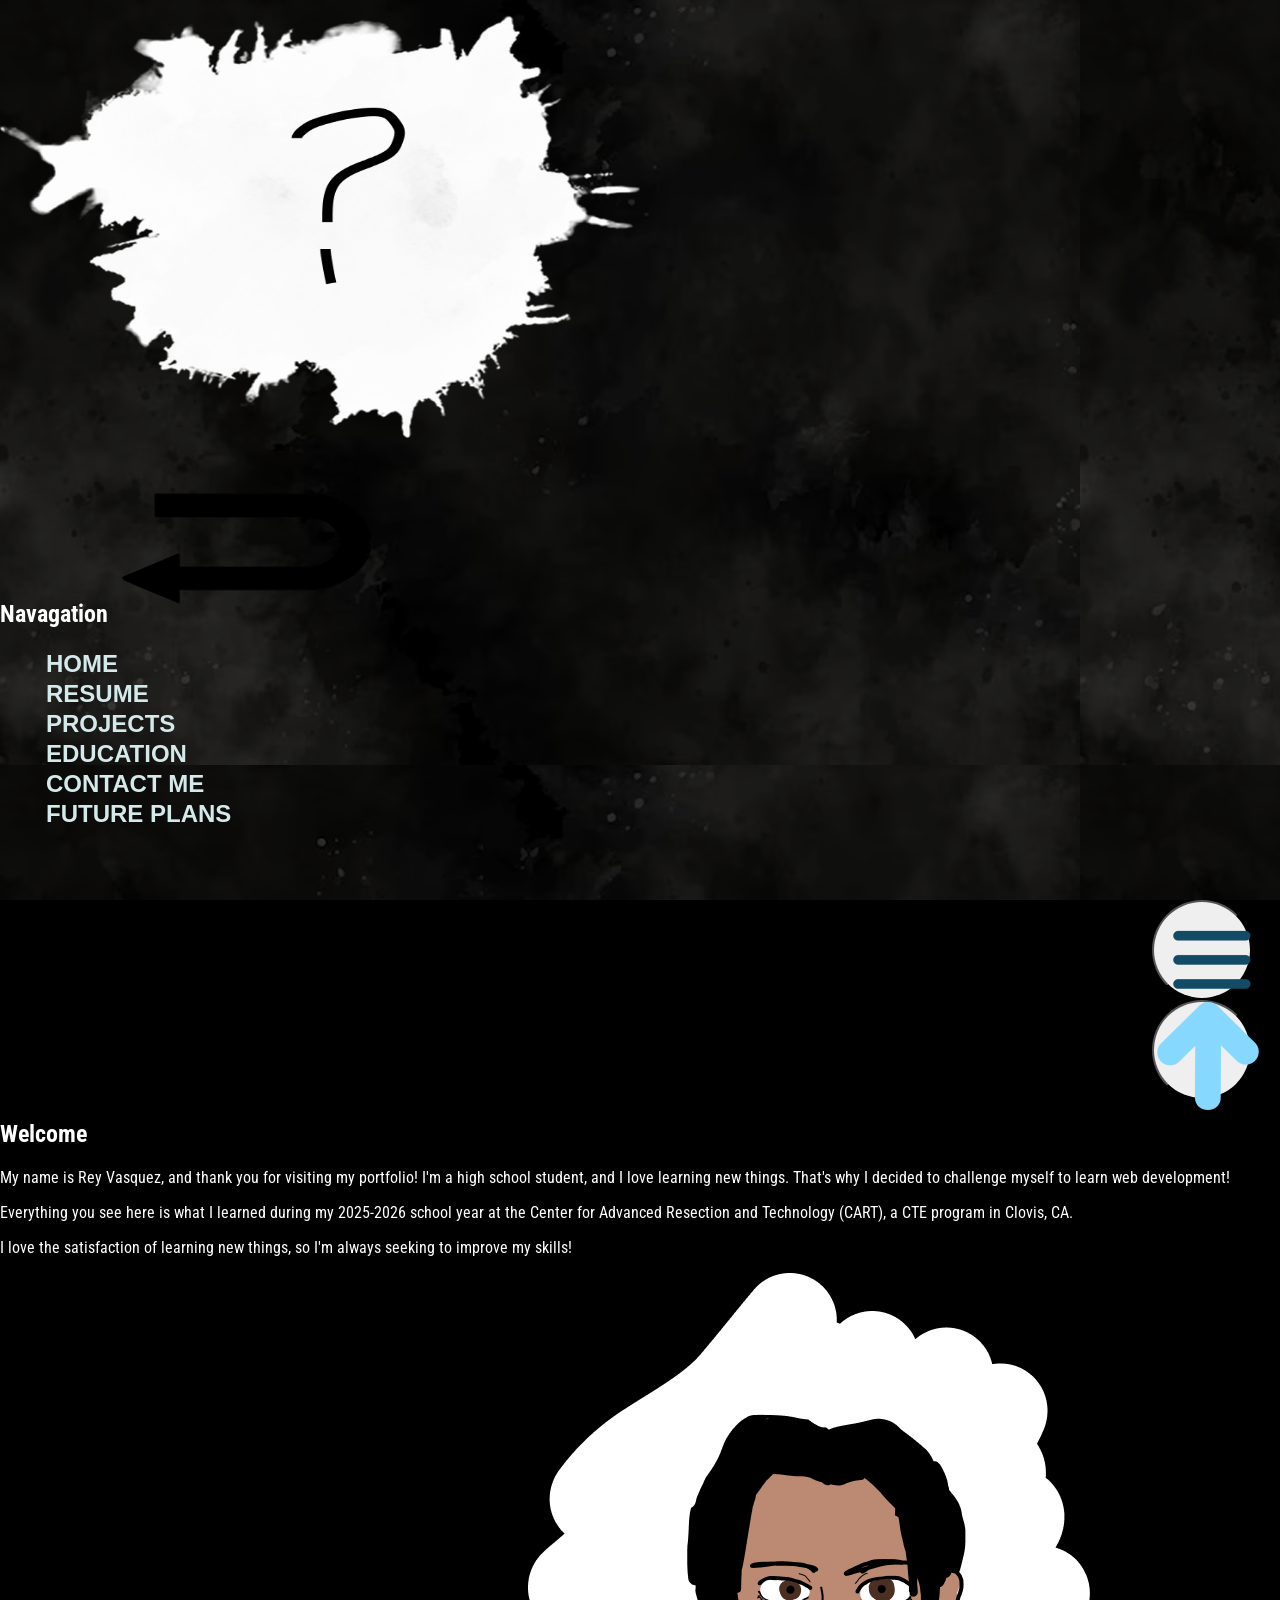
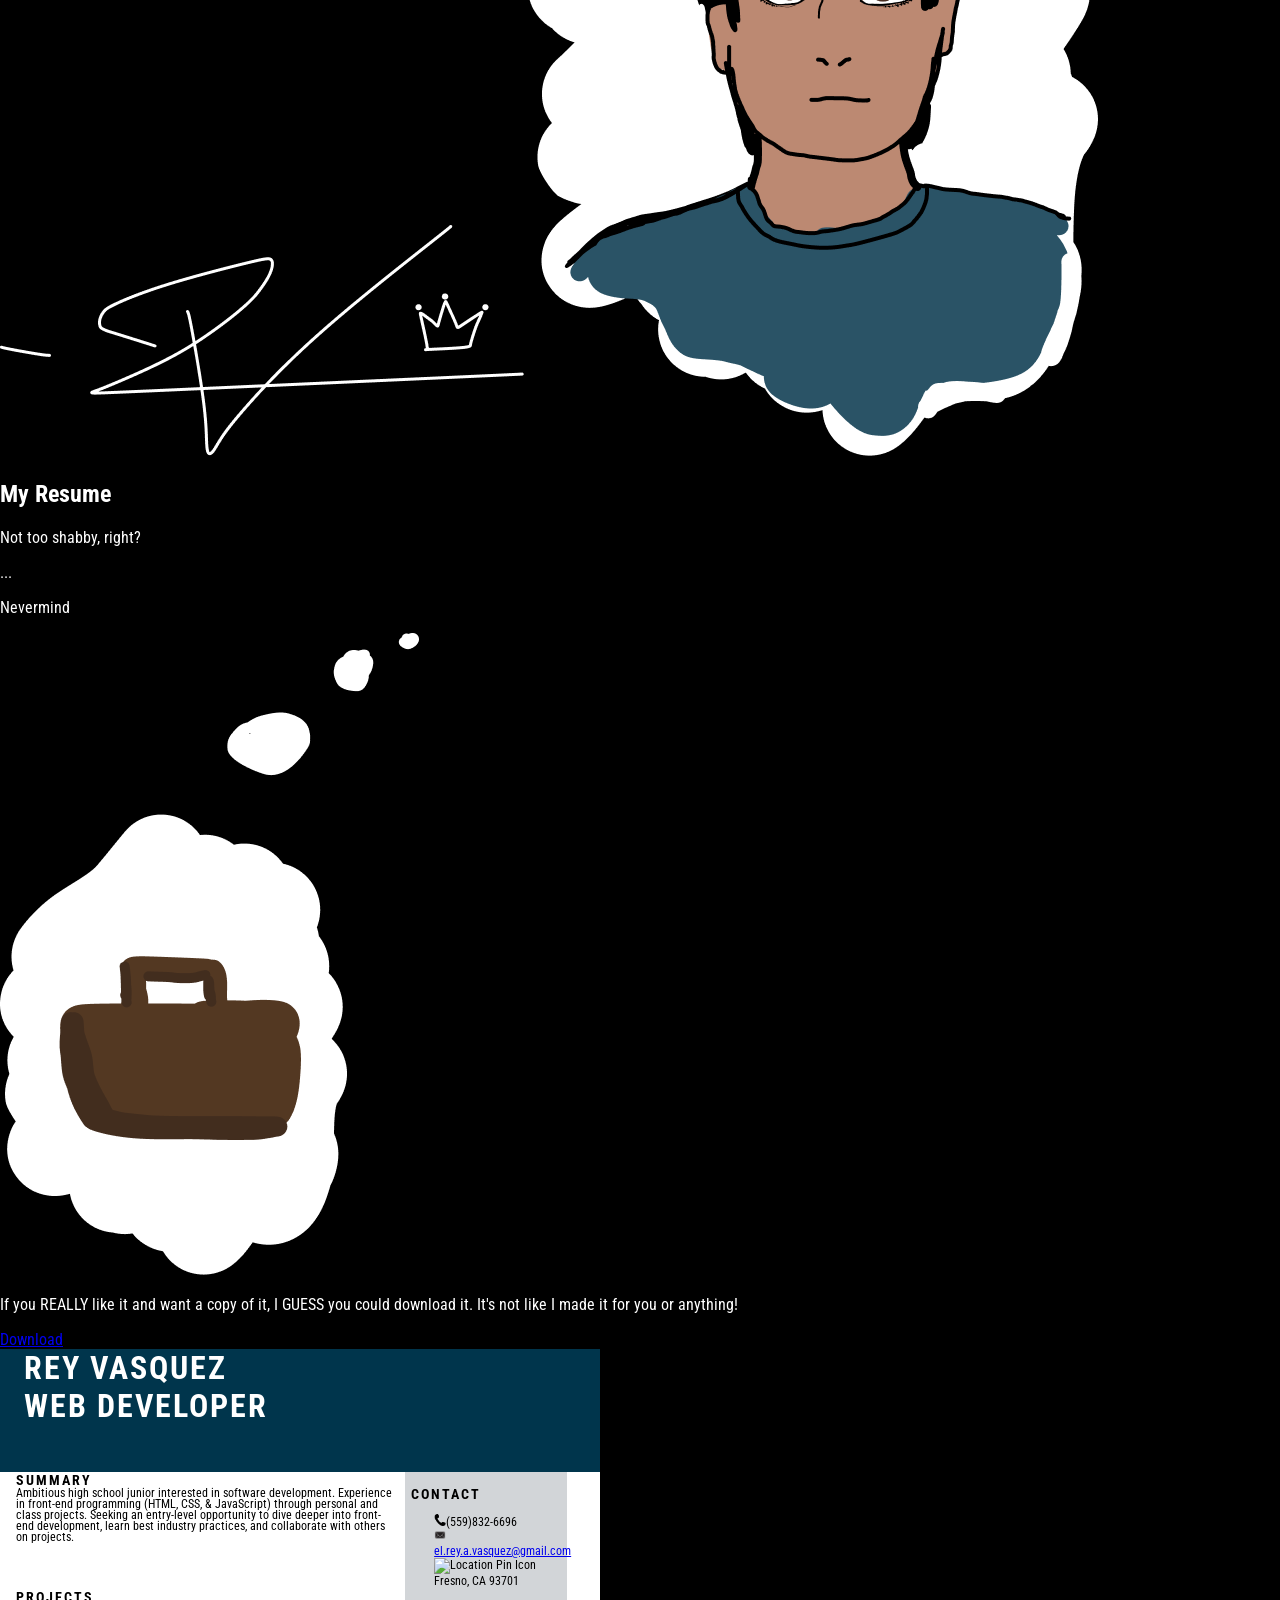
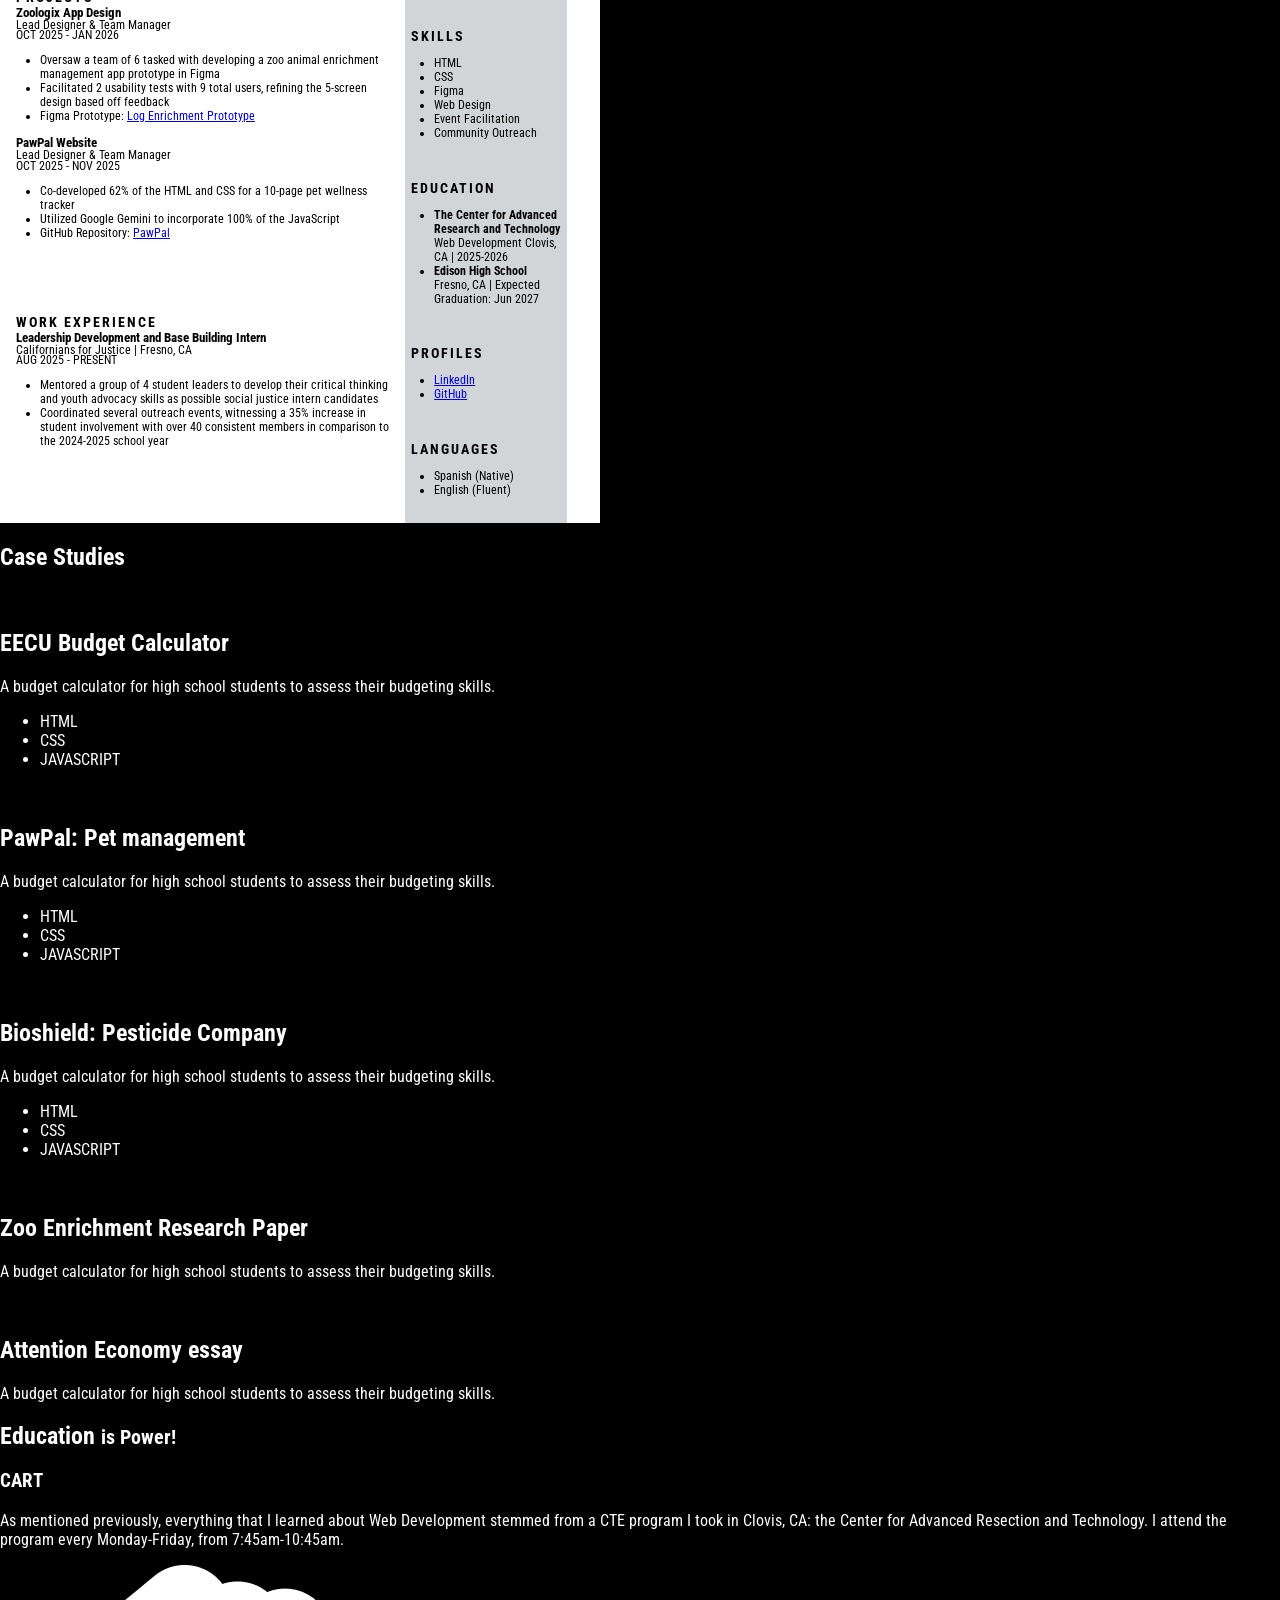
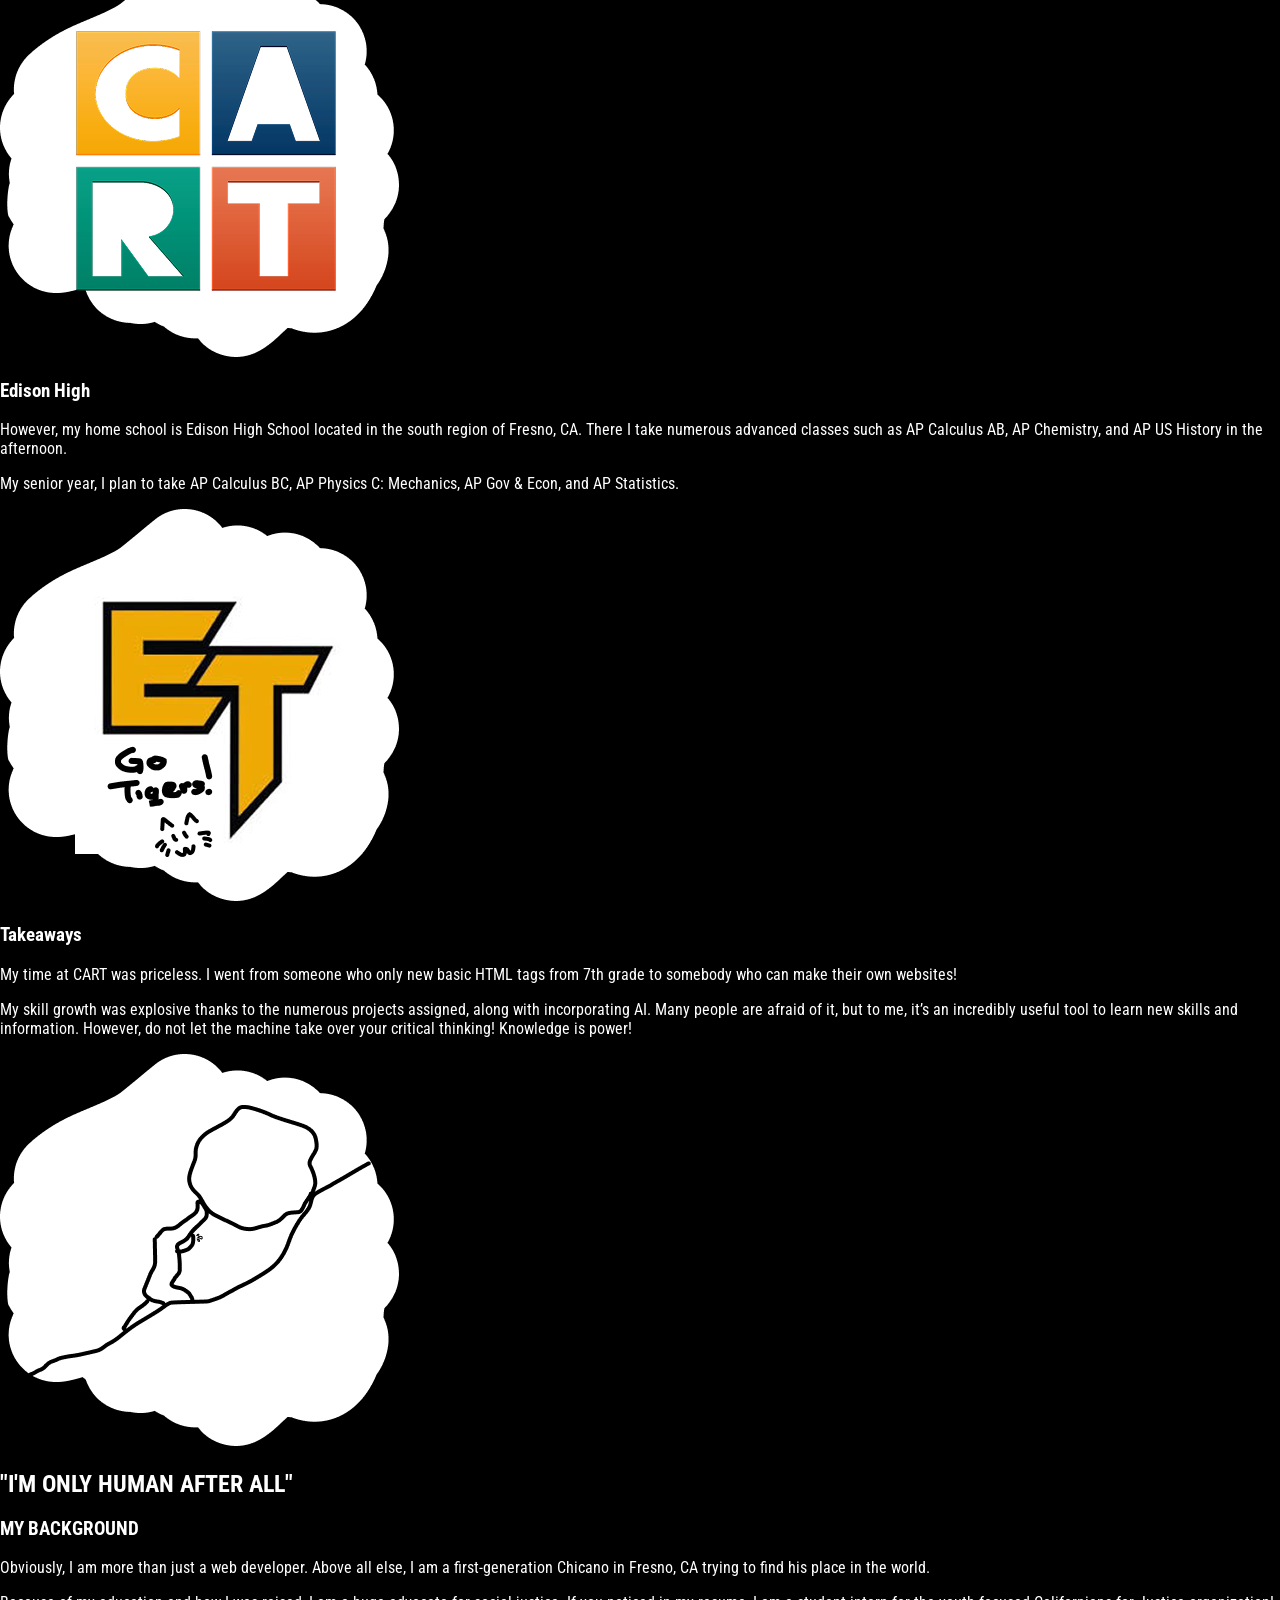
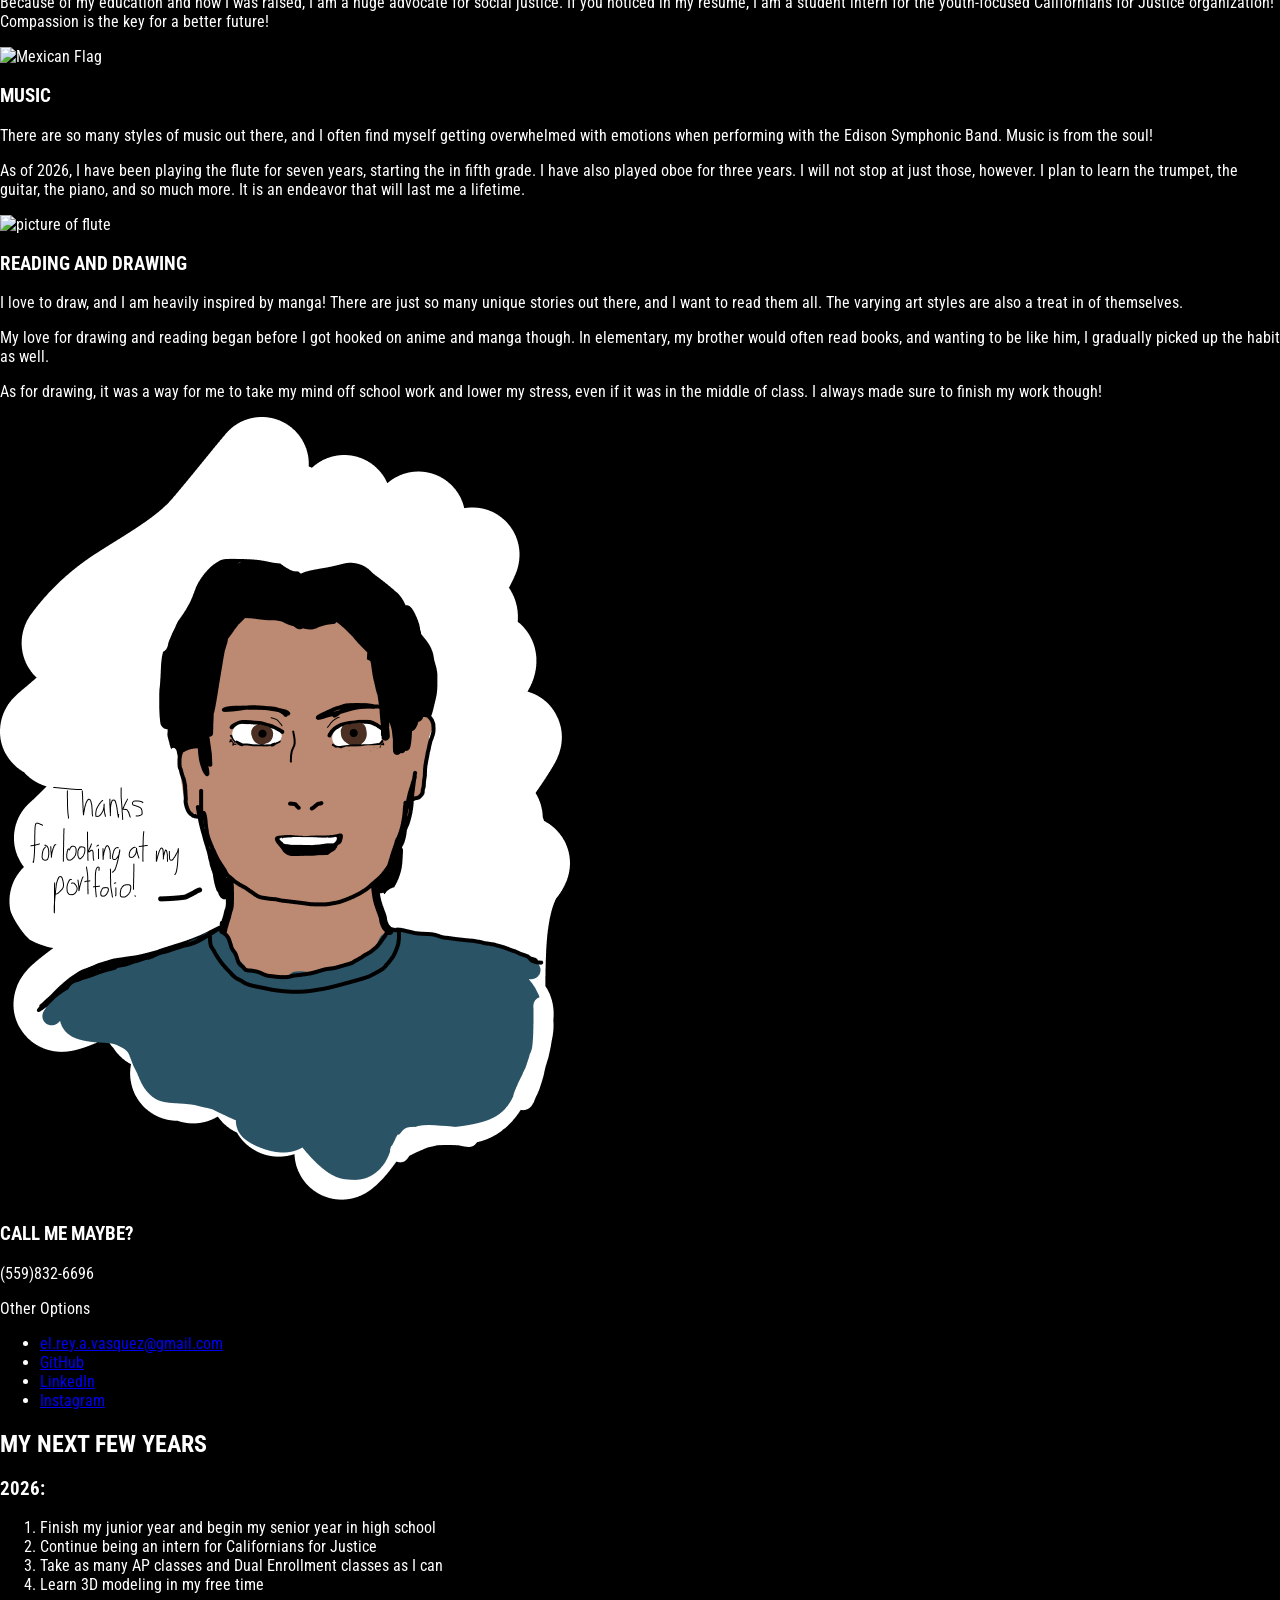
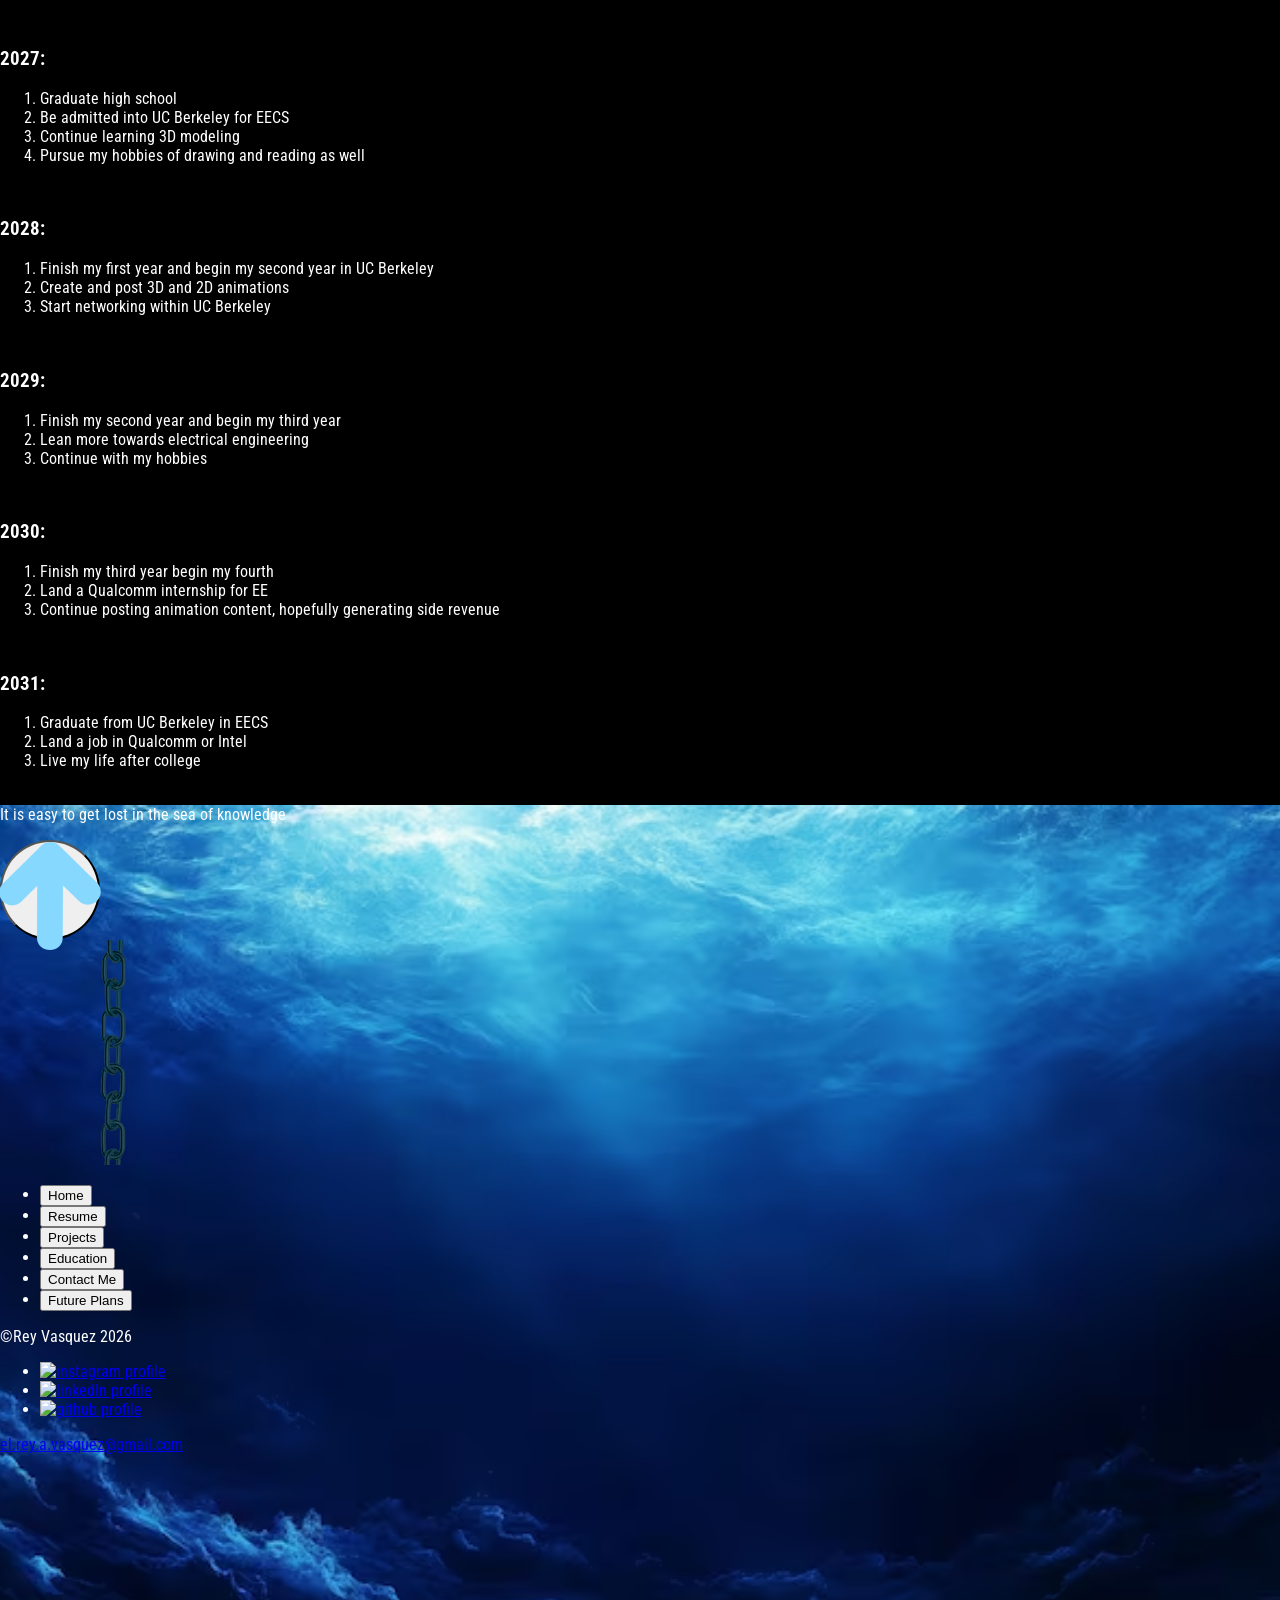
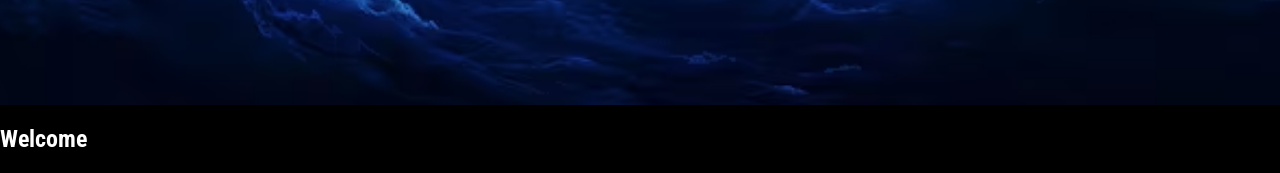
==== commit 5bca9c37: "fixing things" ====
--- a/index.html
+++ b/index.html
@@ -37,7 +37,7 @@
             <p>Nevermind</p>
             <img src="/images/index/job.png" alt="thought bubble">
             <p>If you REALLY like it and want a copy of it, I GUESS you could download it. It's not like I made it for you or anything!</p>
-            <a href="#">Download</a>
+            <a href="https://drive.google.com/file/d/1d95Ms0OHao9PG-XqcG2VyAR_sN2wTUv2/view?usp=sharing" target="_blank">Download</a>
             <!--Actual Resume in HTML-->
             <article id="resume">
                 <div>
@@ -87,7 +87,7 @@
                         <h4>CONTACT</h4>
                         <ul>
                             <li><img src="/images/icons/phone.png" alt="Phone Icon">(559)832-6696</li>
-                            <li><img src="#" alt="Mail icon"><a href="mailto:el.rey.a.vasquez@gmail.com">el.rey.a.vasquez@gmail.com</a></li>
+                            <li><img src="/images/icons/mail.png" alt="Mail icon"><a href="mailto:el.rey.a.vasquez@gmail.com">el.rey.a.vasquez@gmail.com</a></li>
                             <li><img src="#" alt="Location Pin Icon">Fresno, CA 93701</li>
                         </ul>
                     </section>
@@ -105,8 +105,8 @@
                     <section>
                         <h4>EDUCATION</h4>
                         <ul>
-                            <li><strong>The Center for Advanced Research and Technology</strong>Web Development  Clovis, CA | 2025-2026</li>
-                            <li><strong>Edison High School</strong>Fresno, CA | Expected Graduation: Jun 2027</li>
+                            <li><strong>The Center for Advanced Research and Technology</strong><br>Web Development  Clovis, CA | 2025-2026</li>
+                            <li><strong>Edison High School</strong><br>Fresno, CA | Expected Graduation: Jun 2027</li>
                         </ul>
                     </section>
                     <section>
@@ -286,21 +286,7 @@
                 <img src="#" alt="">
             </section>
         </section>
-        <!--Navigation Overlay-->
-        <section id="navOverlay">
-            <img src="#" alt="">
-            <h2>Navagation<button><img src="/images/icons/backarrow.png" alt="Close menu button"></button></h2>
-            <nav>
-                <ul>
-                    <li><button>Home</button></li>
-                    <li><button>Resume</button></li>
-                    <li><button>Projects</button></li>
-                    <li><button>Education</button></li>
-                    <li><button>Contact Me</button></li>
-                    <li><button>Future Plans</button></li>
-                </ul>
-            </nav>
-        </section>
+
     </main>
     <footer>
         <p>It is easy to get lost in the sea of knowledge</p>
@@ -332,6 +318,21 @@
         <h2>Welcome</h2>
         <div></div>
     </section>
+    <!--Navigation Overlay-->
+    <section id="navOverlay">
+        <img src="/images/navMenuIcons/navUnknown.png" alt="navigation target not selected">
+        <h2>Navagation<button><img src="/images/icons/backarrow.png" alt="Close menu button"></button></h2>
+        <nav>
+            <ul>
+                <li><button>Home</button></li>
+                <li><button>Resume</button></li>
+                <li><button>Projects</button></li>
+                <li><button>Education</button></li>
+                <li><button>Contact Me</button></li>
+                <li><button>Future Plans</button></li>
+            </ul>
+        </nav>
+    </section>
     <script src="script.js"></script>
 </body>
 </html>
--- a/style.css
+++ b/style.css
@@ -44,7 +44,36 @@
     100%{z-index: -1;}
 }
 
-/*Start Up Screen*/
+/*Navigation Overlay*/
+#navOverlay{
+    position: fixed;
+    z-index: 10;
+    width: 100%;
+    height: 100%;
+    top: 0;
+    background-color: black;
+    background-image: url(/images/index/cloudy.png);
+}
+
+#navOverlay > img{
+    width: 50%;
+    height: 50%;
+}
+
+#navOverlay ul {
+    list-style-type: none;
+}
+
+#navOverlay button{
+    background: none;
+    border: none;
+    color: var(--light-blue);
+    font-size: 24px;
+    font-weight: 800;
+    text-transform: uppercase;
+}
+
+/*Start Up Screen
 #loadScreen{
     background-color: var(--deep-blue);
     display: flex;
@@ -72,13 +101,13 @@
 
 #loadScreen > div{
     position:absolute;
-    width: 90%;
-    height: 90%;
-    top: 5%;
-    right: 5%;
+    width: 90vw;
+    height: 90vh;
+    top: 5vh;
+    right: 5vw;
     border: var(--bright-blue) 15px solid;
 }
-
+*/
 
 
 /*Scroll Bar*/
@@ -167,14 +196,6 @@
     background-color: black;
     width: 100%;
     margin-bottom: 100vh;
-}
-
-/*Navigation Menu Styling*/
-#navOverlay{
-    background-image: url(/images/ocean.avif);
-    background-size: cover;
-    background-position: 50%;
-    height: 100vh;
 }
 
 /*Resume*/
@@ -187,7 +208,44 @@
     display: grid;
     grid-template-rows: 16% 15% 21% 21% 15% 12%;
     grid-template-columns: 66% 30% 4%;
-    font-size: 12px;
+}
+
+#resume h2,
+#resume h3{
+    font-size: clamp(14px, 3vw, 32px);
+}
+
+#resume h4,
+#resume h2,
+#resume h3{
+    text-transform: uppercase;
+    letter-spacing: 2px;    
+}
+
+#resume p{
+    line-height: .9;
+}
+
+#resume h2,
+#resume h3,
+#resume h4,
+#resume h5,
+#resume p{
+    margin: 0;
+    padding-left: 4%;
+}
+
+#resume h4{
+    font-size: clamp(10px, 1.5vw, 14px);
+}
+
+#resume h5{
+    font-size: clamp(9px, 1.5vw, 13px);
+}
+
+#resume ul,
+#resume p {
+    font-size: clamp(8px, 1.5vw, 12px);
 }
 
 #resume > div {
@@ -228,8 +286,8 @@
     margin: 0;
 }
 
-#resume ul{
-    padding-left: 15%;
+#resume > aside ul{
+    padding-left: 18%;
 }
 
 #resume-contact > ul{
@@ -237,9 +295,9 @@
     padding-left: 0;
 }
 
-#resume-contact > ul > li:first-of-type > img{
-    width: 15px;
-    height: 15px;
+#resume-contact li > img{
+    width: clamp(8px, 1.5vw, 12px);
+    height: clamp(8px, 1.5vw, 12px);
 }
 
 /*Footer*/
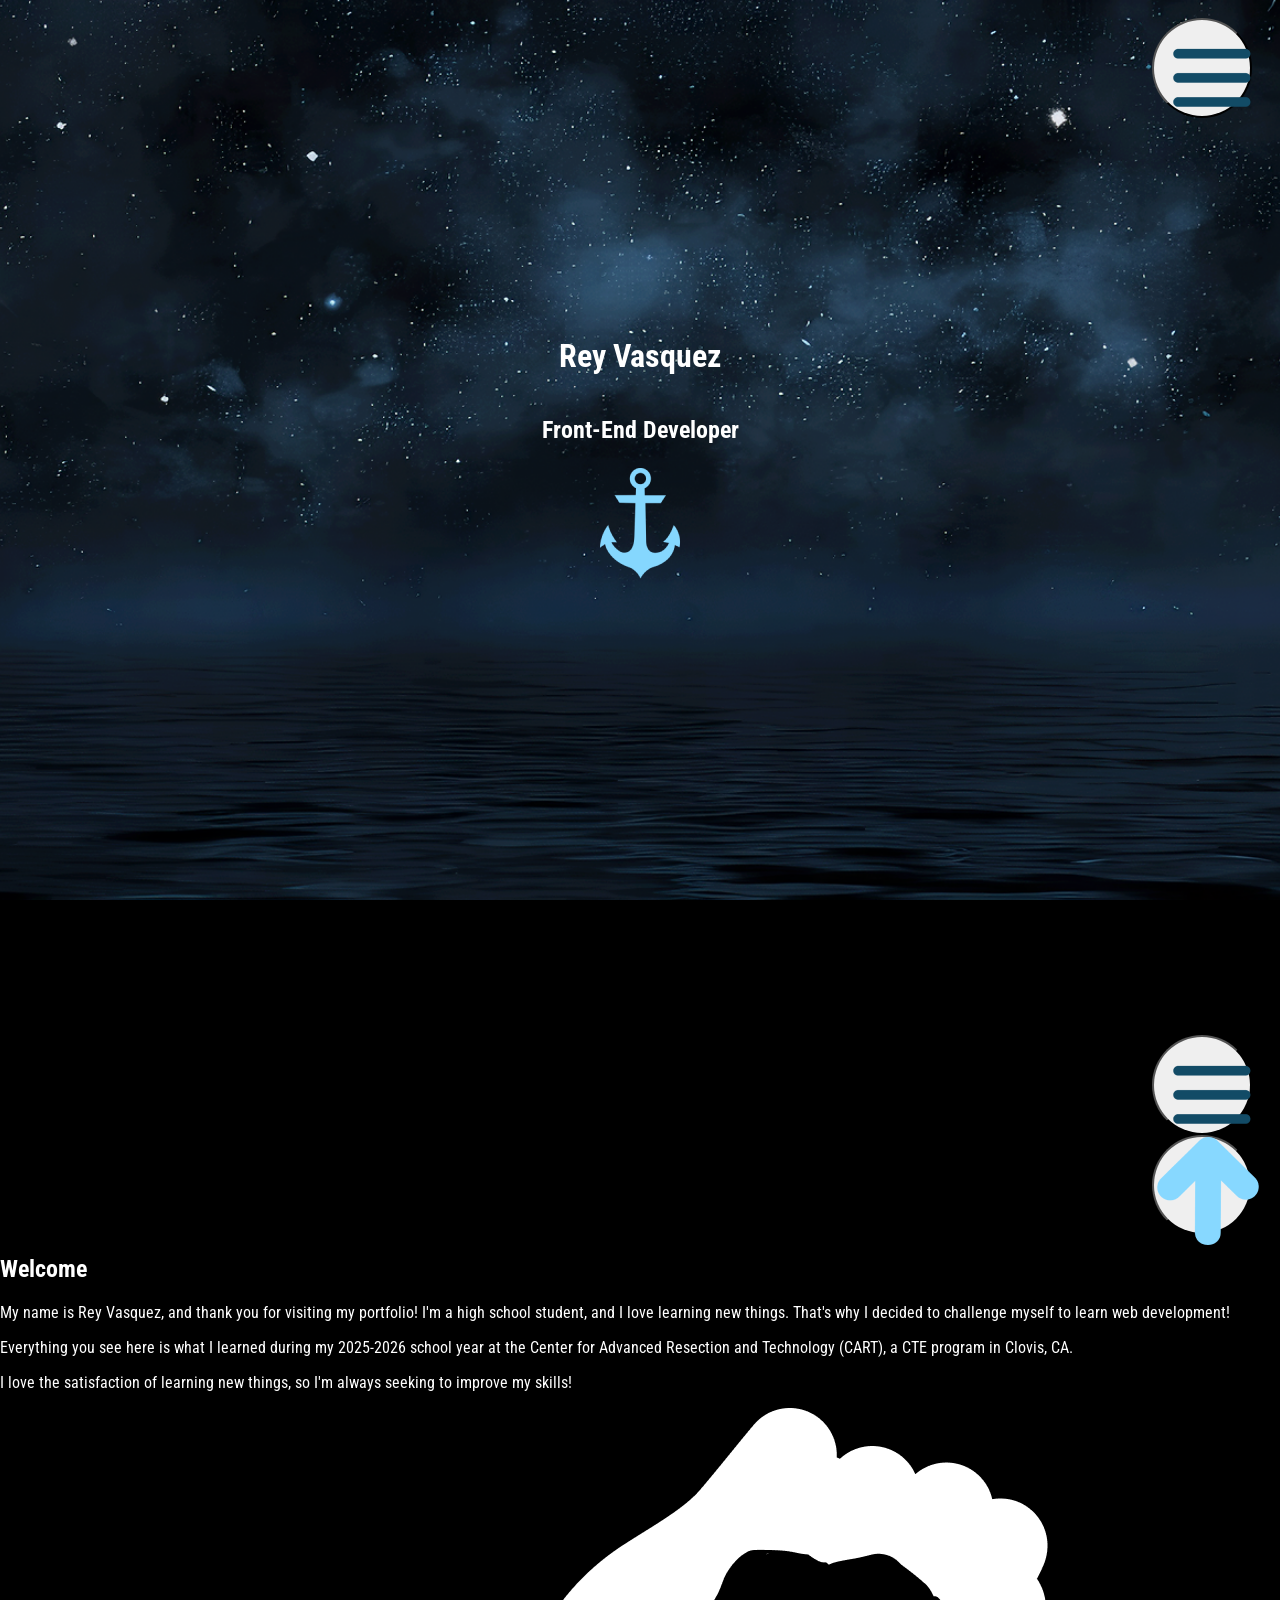
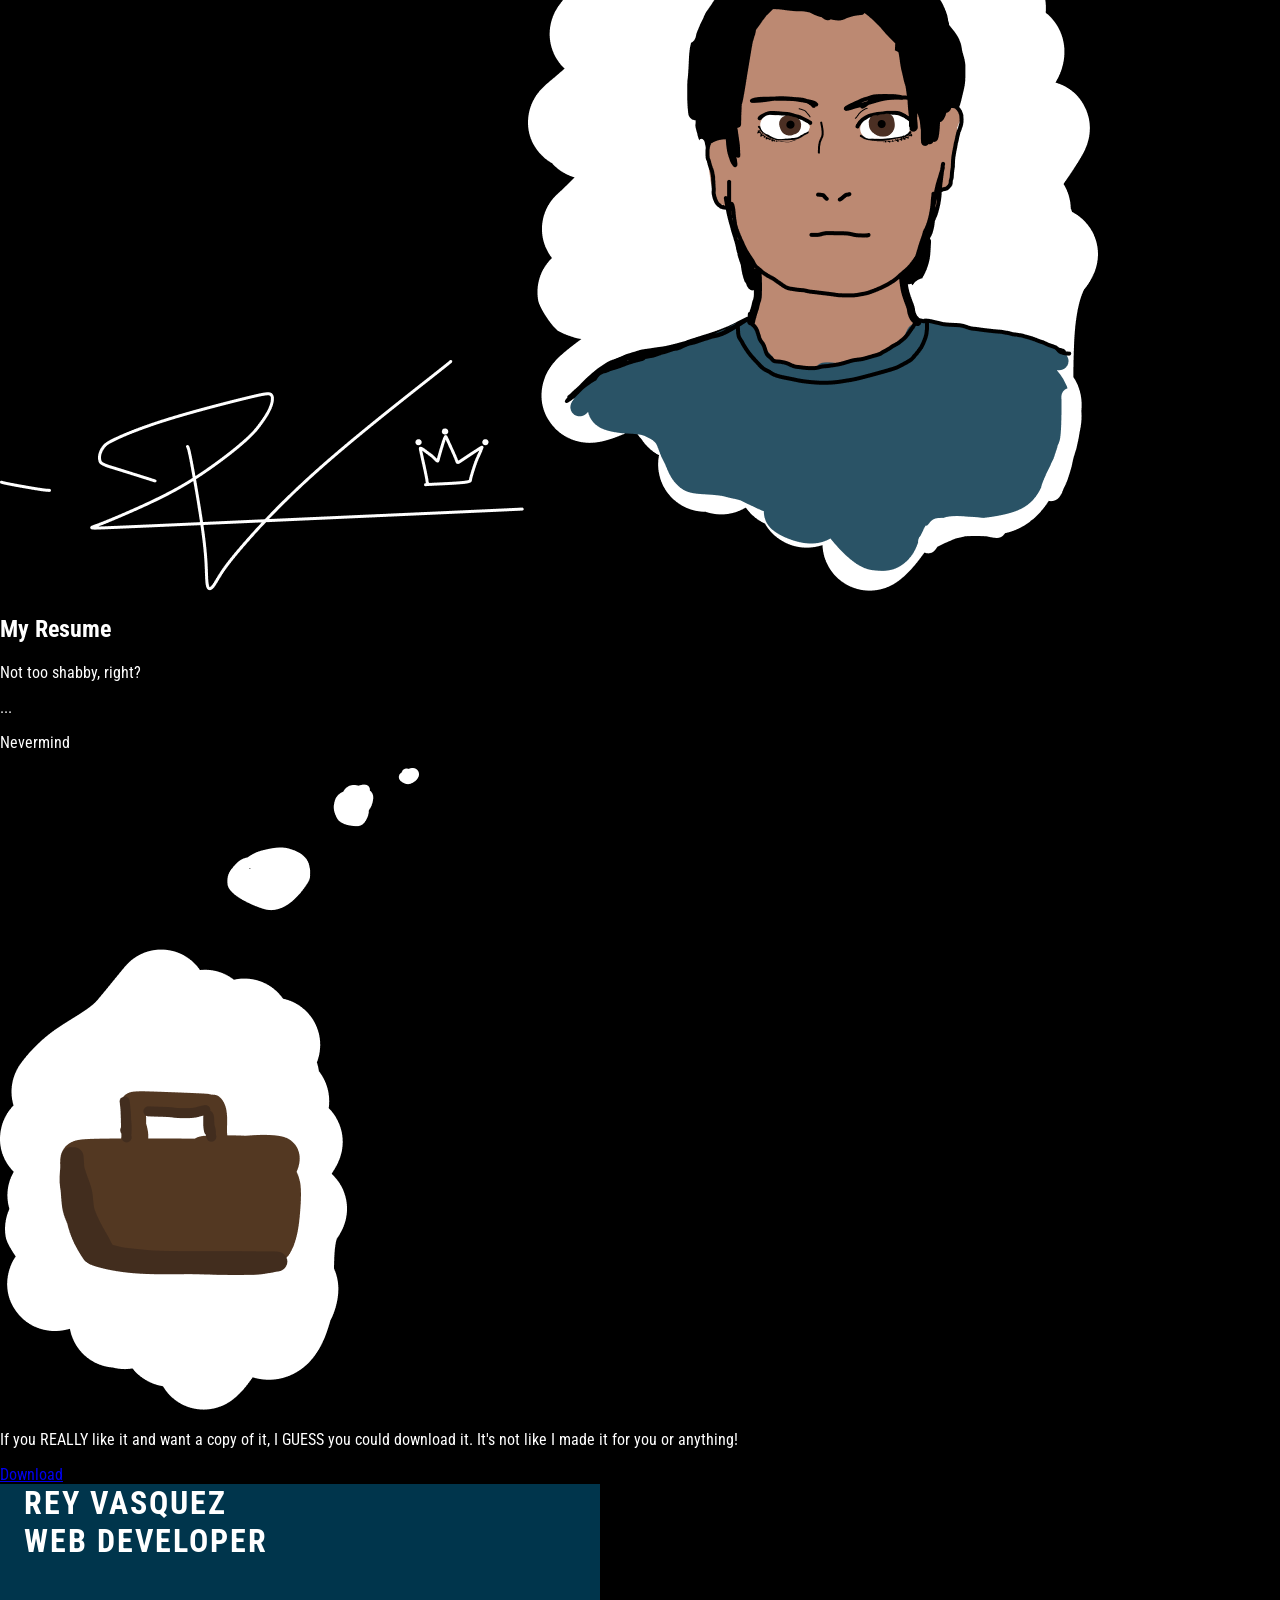
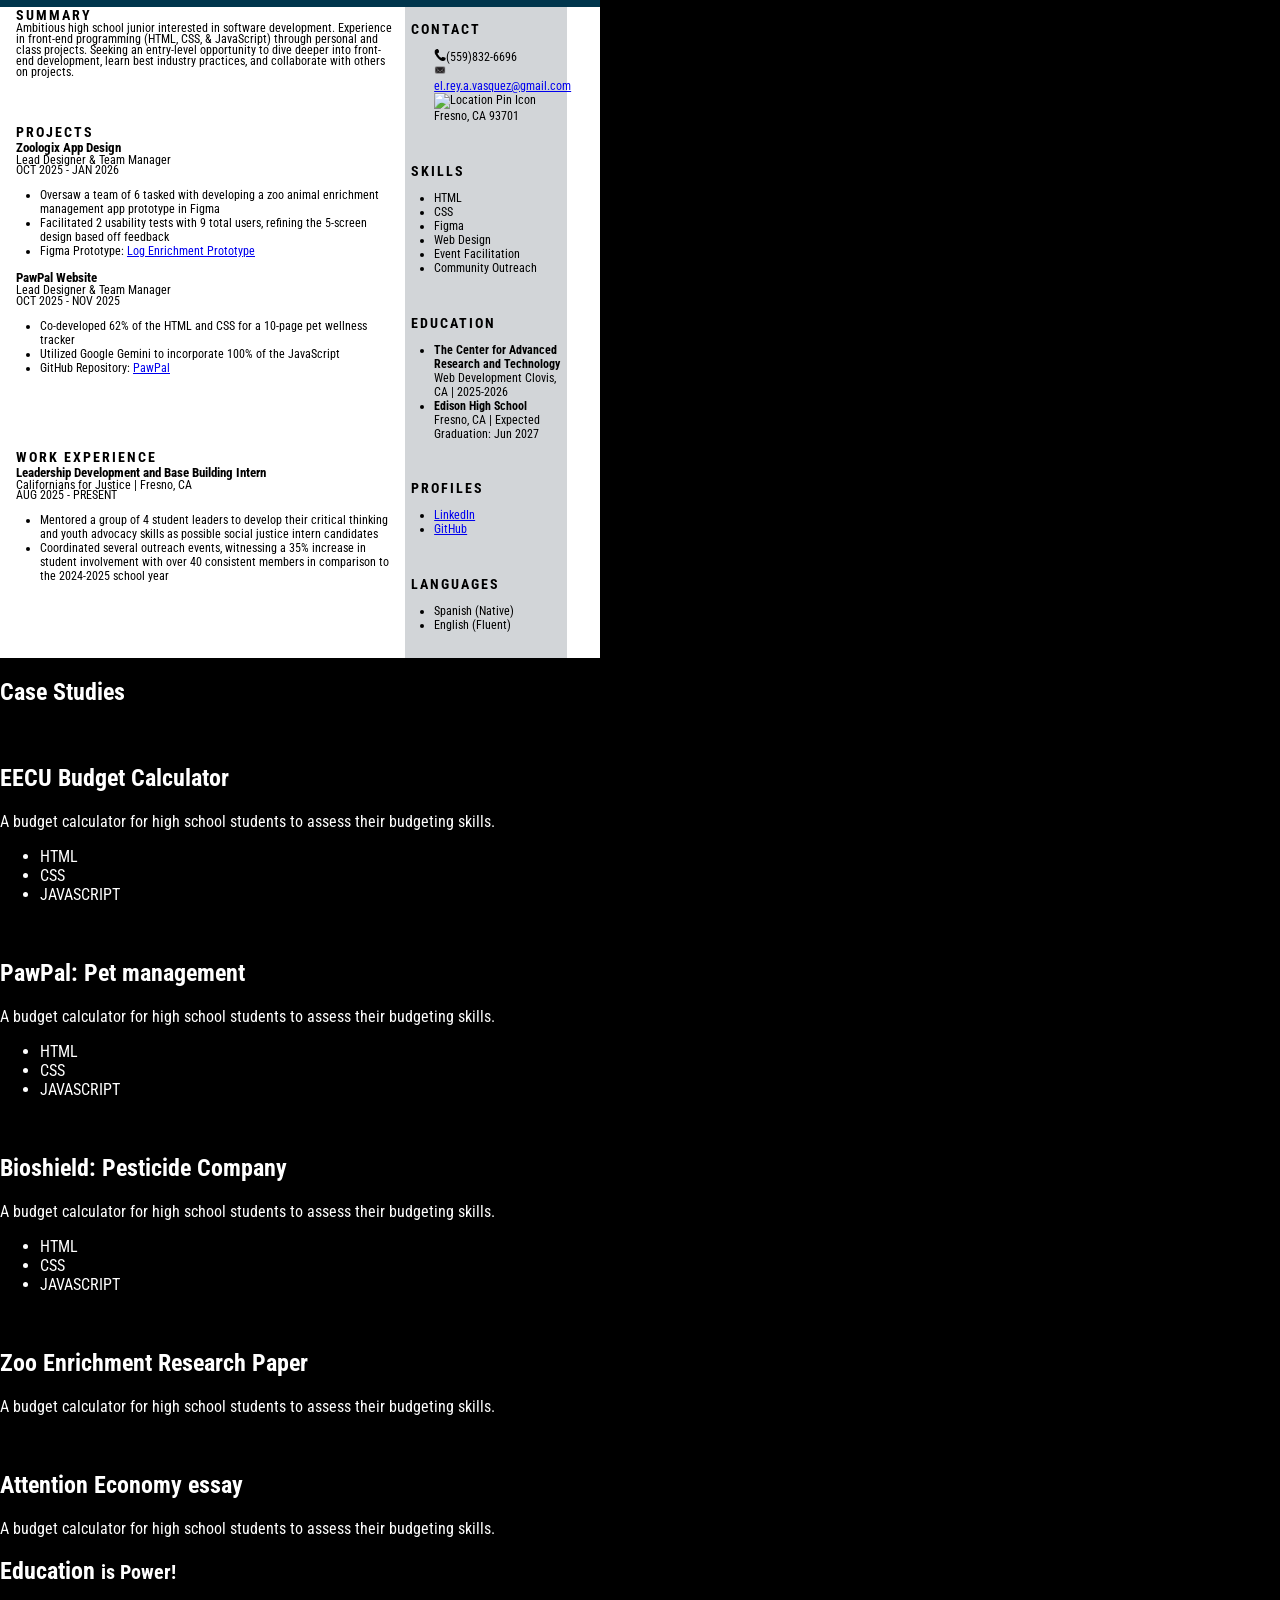
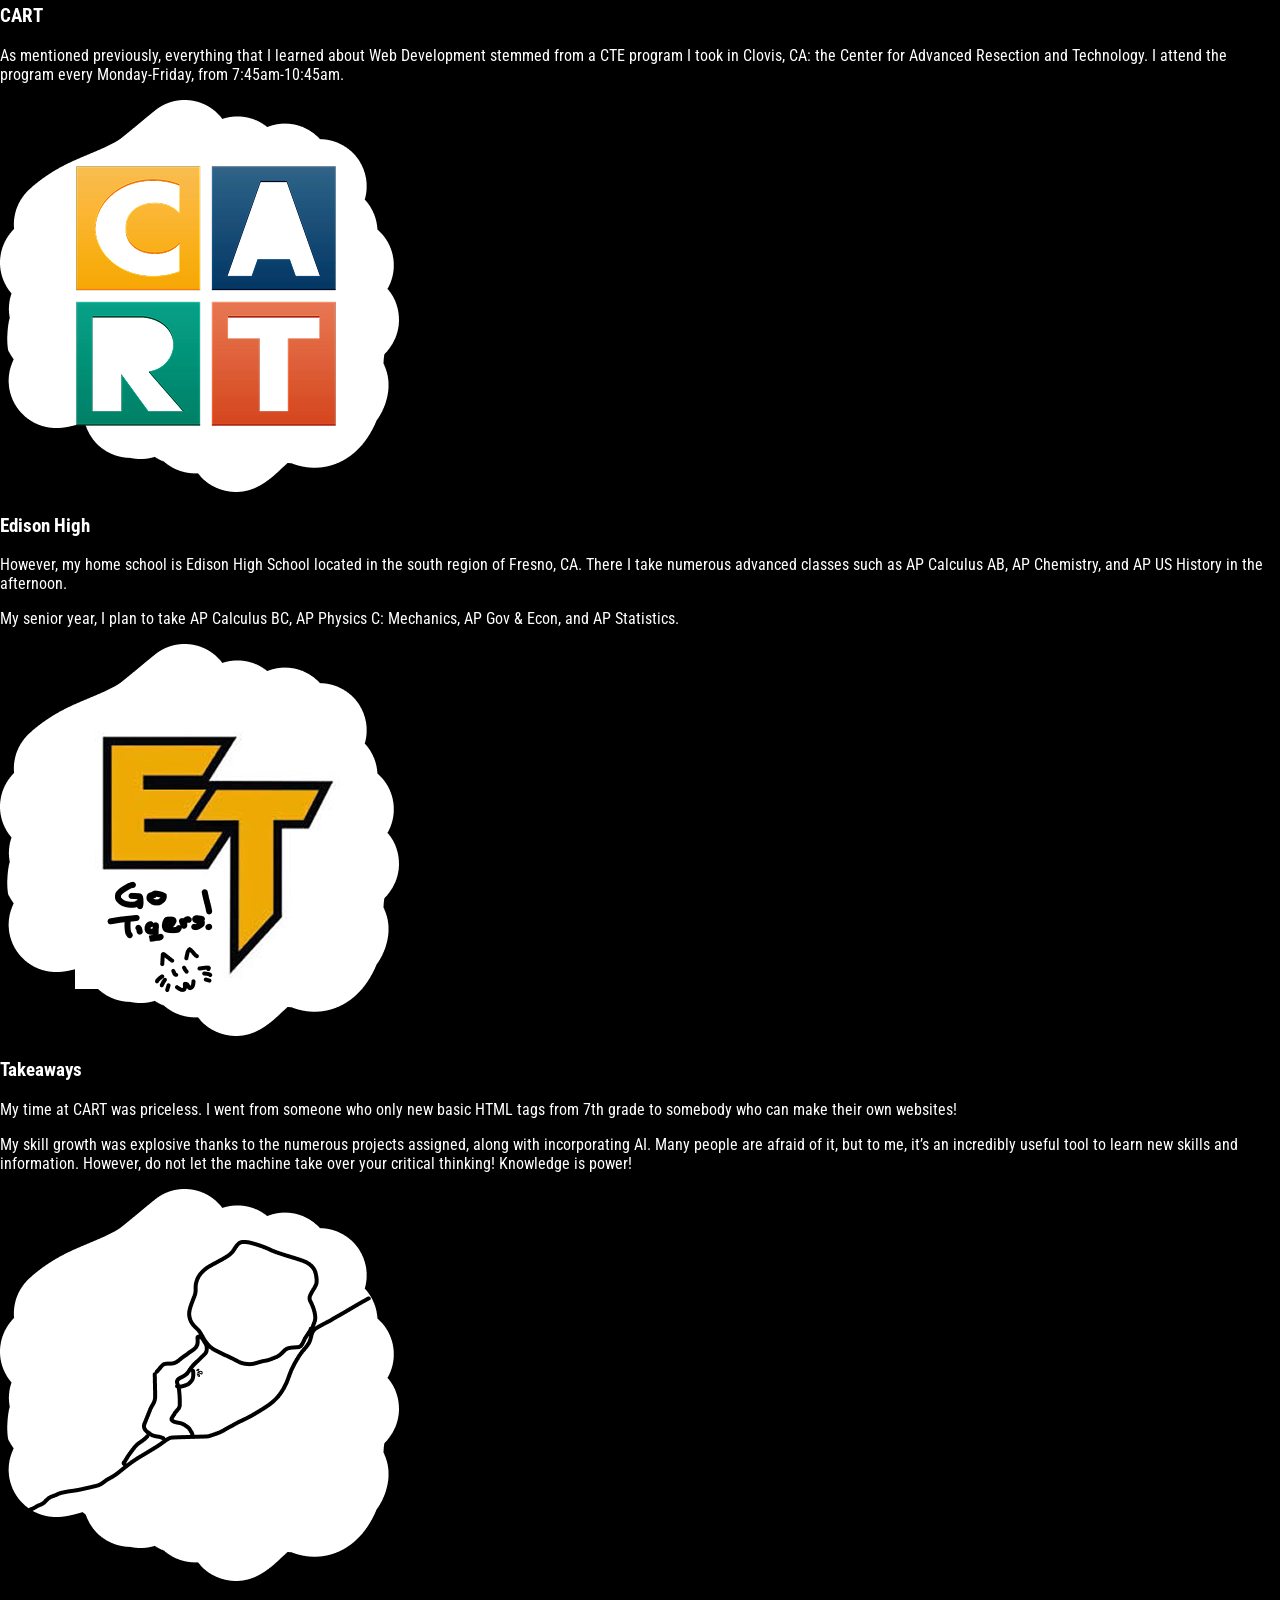
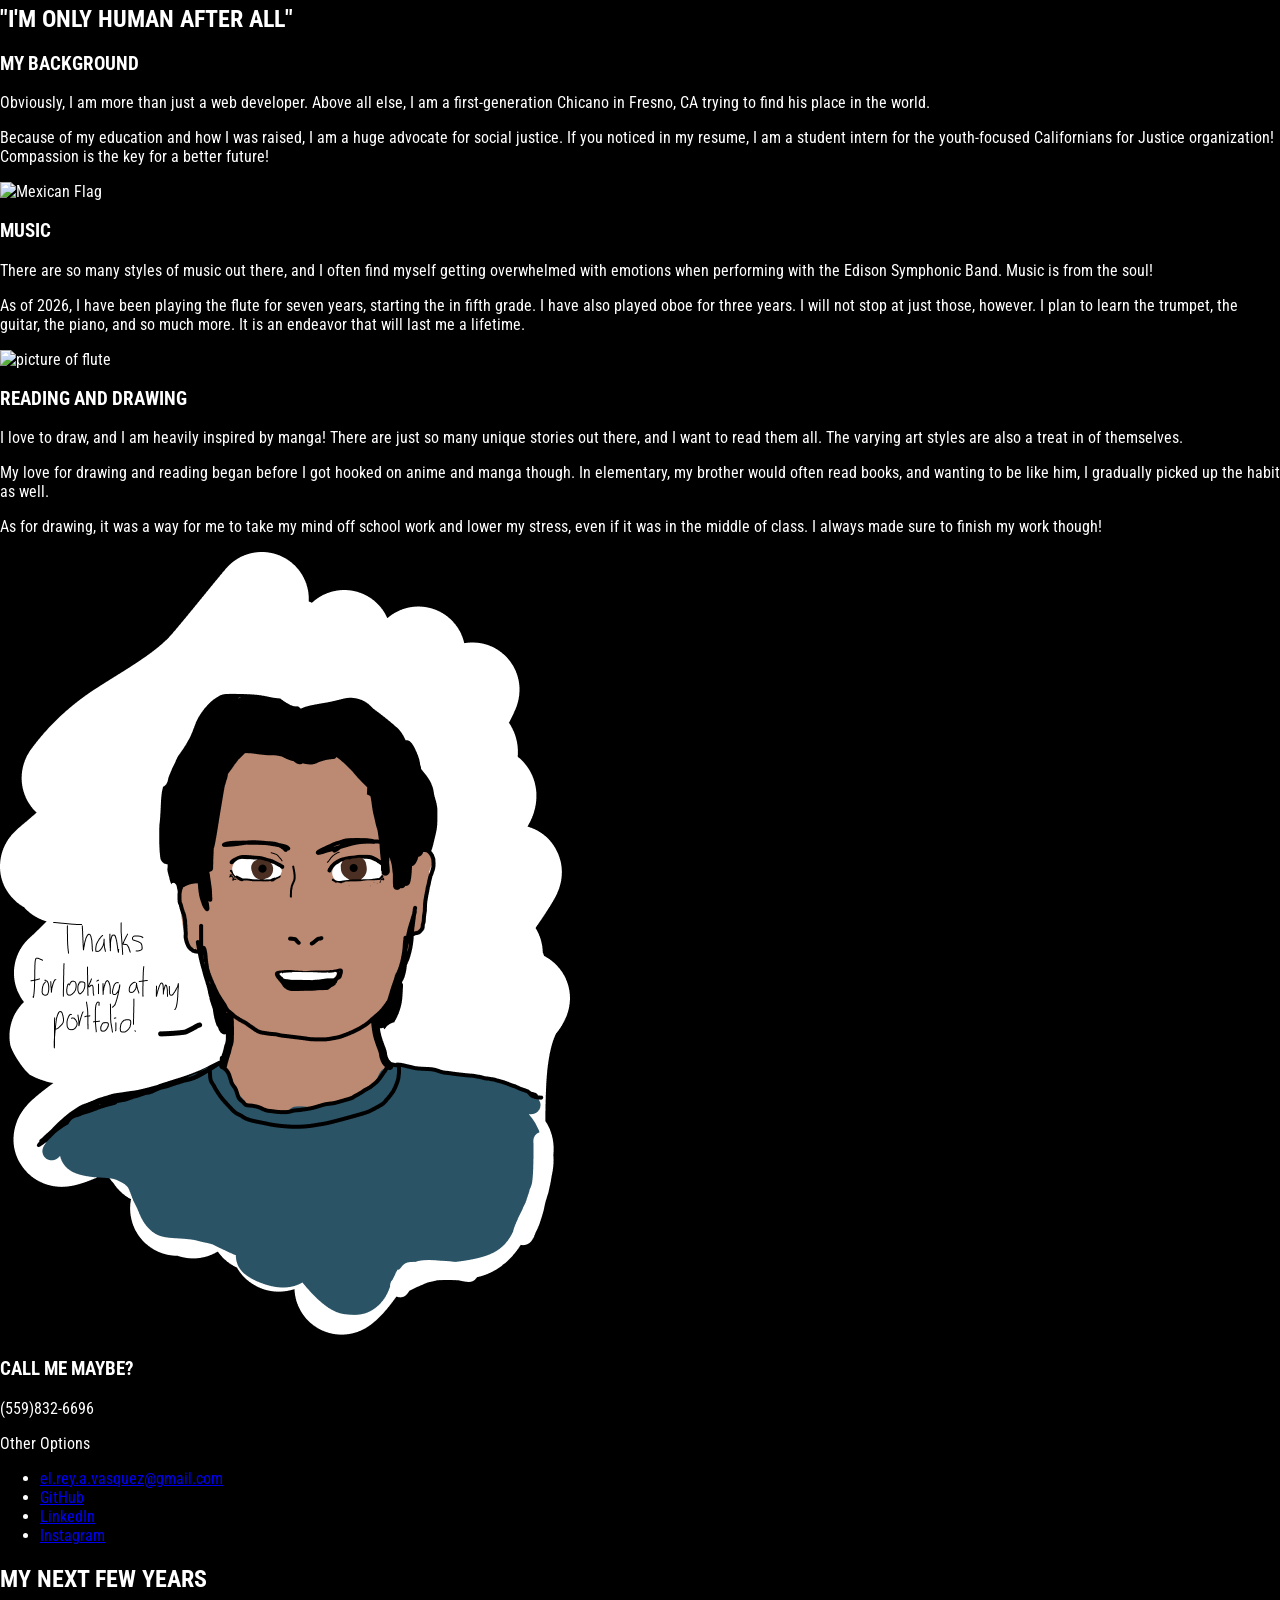
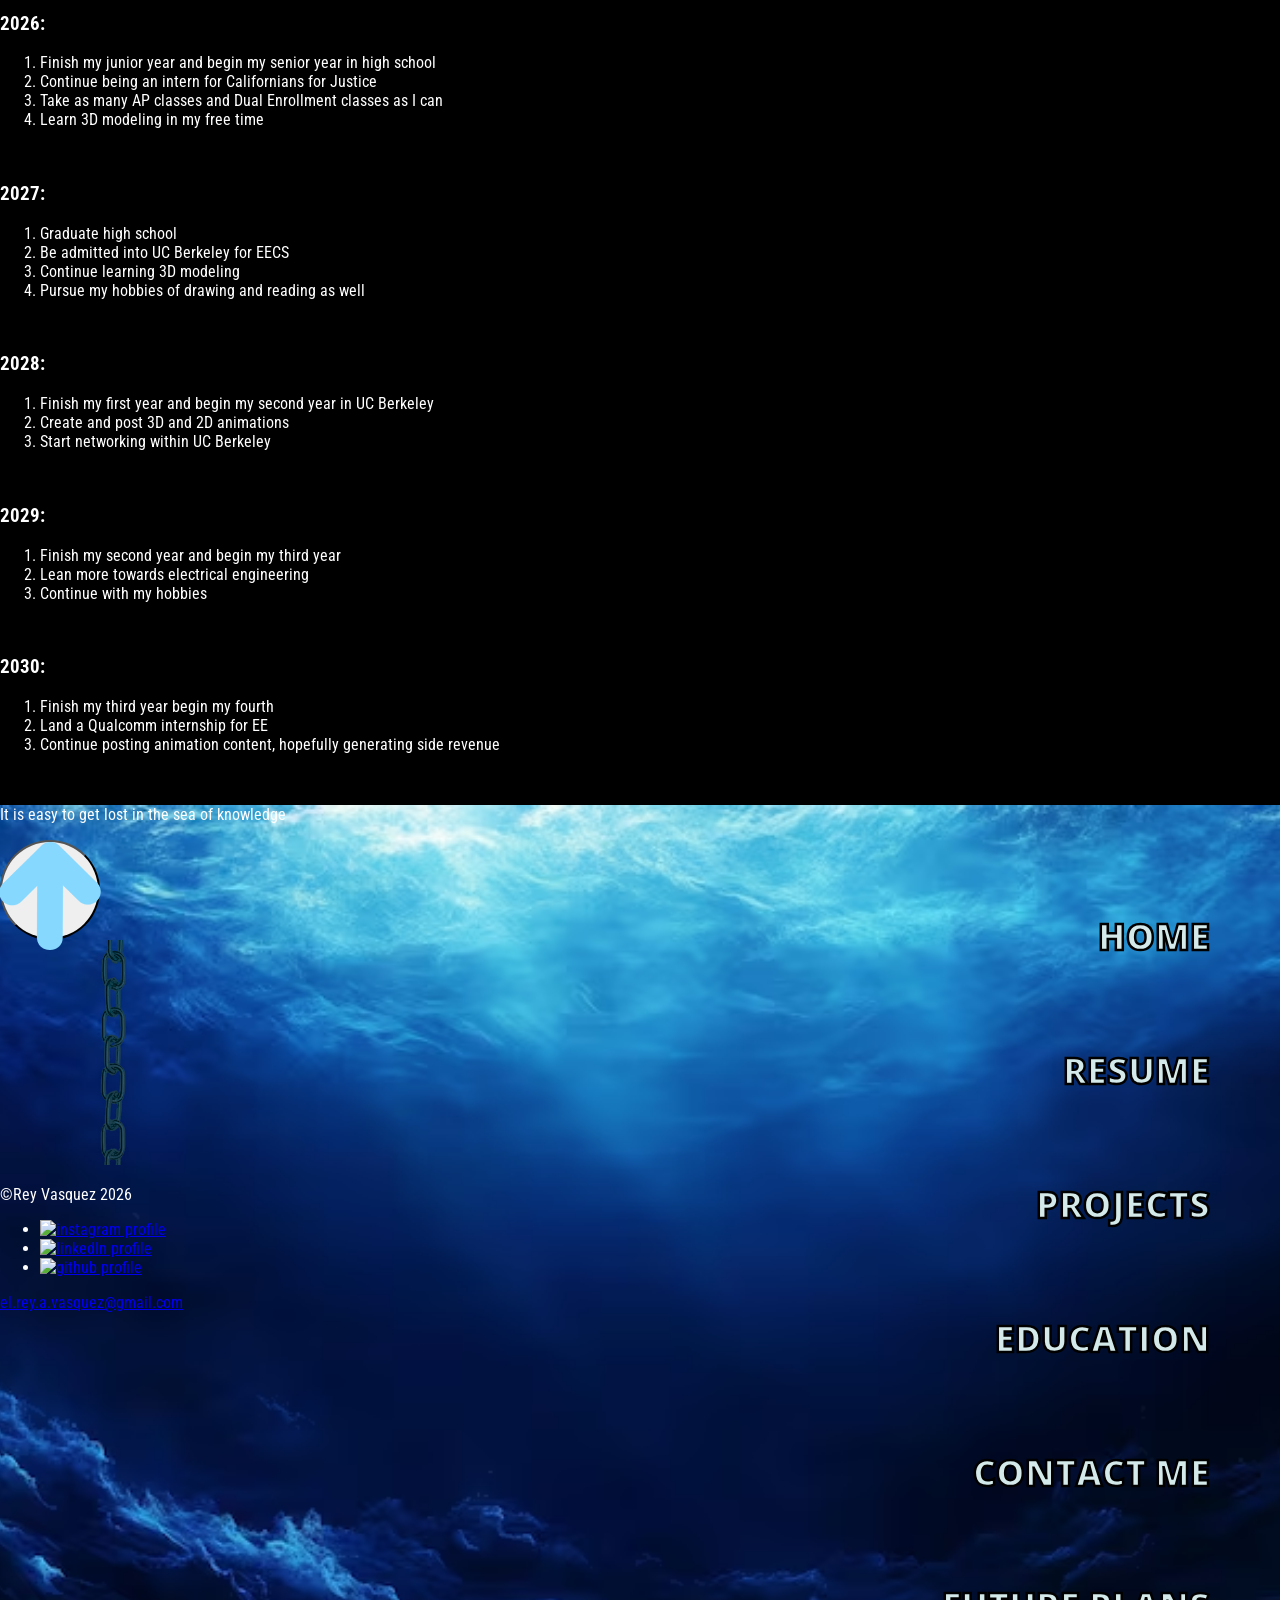
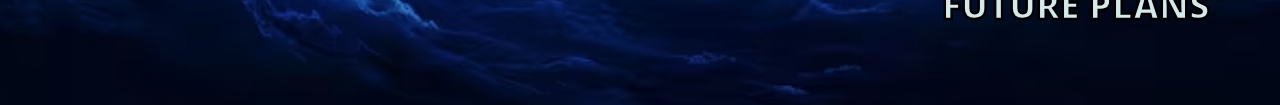
==== commit d490a327: "so I don't lose progress" ====
--- a/index.html
+++ b/index.html
@@ -7,10 +7,10 @@
     <link rel="stylesheet" href="style.css">
     <link rel="preconnect" href="https://fonts.googleapis.com">
     <link rel="preconnect" href="https://fonts.gstatic.com" crossorigin>
-    <link href="https://fonts.googleapis.com/css2?family=Roboto+Condensed:ital,wght@0,100..900;1,100..900&family=Roboto:ital,wght@0,100..900;1,100..900&display=swap" rel="stylesheet">
+    <link href="https://fonts.googleapis.com/css2?family=Inter:ital,opsz,wght@0,14..32,100..900;1,14..32,100..900&family=Open+Sans:ital,wght@0,300..800;1,300..800&family=Roboto+Condensed:ital,wght@0,100..900;1,100..900&family=Roboto:ital,wght@0,100..900;1,100..900&display=swap" rel="stylesheet">
 </head>
 <body>
-    <button id="navigation"><img src="/images/icons/nav.png" alt="Navigation menu button"></button>
+    <button id="navigation" class="openNav"><img src="/images/icons/nav.png" alt="Navigation menu button"></button>
 
     <header>
         <h1>Rey Vasquez</h1>
@@ -18,7 +18,7 @@
         <img src="/images/icons/anchor.png" alt="Scroll Down Indicator">
     </header>
     <main>
-        <button id="navigation-main"><img src="/images/icons/nav.png" alt="Navigation menu button"></button>
+        <button id="navigation-main" class="openNav"><img src="/images/icons/nav.png" alt="Navigation menu button"></button>
         <button id="scroll-up-button"><img src="/images/icons/scrollUp.png" alt="Scrolling to top arrow"></button>
         <!--Introduction-->
         <section id="welcome">
@@ -319,9 +319,10 @@
         <div></div>
     </section>
     <!--Navigation Overlay-->
-    <section id="navOverlay">
+    <section id="navOverlay" class="notActive">
         <img src="/images/navMenuIcons/navUnknown.png" alt="navigation target not selected">
-        <h2>Navagation<button><img src="/images/icons/backarrow.png" alt="Close menu button"></button></h2>
+        <h2>BACK<button id="closeNav"><img src="/images/icons/backarrow.png" alt="Close menu button"></button></h2>
+
         <nav>
             <ul>
                 <li><button>Home</button></li>
@@ -332,6 +333,9 @@
                 <li><button>Future Plans</button></li>
             </ul>
         </nav>
+        <div id="navCloud">
+            <div id="navMenuRow"></div>
+        </div>
     </section>
     <script src="script.js"></script>
 </body>
--- a/style.css
+++ b/style.css
@@ -51,29 +51,84 @@
     width: 100%;
     height: 100%;
     top: 0;
-    background-color: black;
-    background-image: url(/images/index/cloudy.png);
+    background-image: url(/images/index/ocean.avif);
+    background-size: cover;
+    background-position: 50% 100%;
+}
+
+.notActive{
+    display: none;
+    z-index: -12;
 }
 
 #navOverlay > img{
-    width: 50%;
-    height: 50%;
-}
-
-#navOverlay ul {
+    width: 25vw;
+    height: 25vw;
+}
+
+#navOverlay ul,
+footer > nav > ul {
     list-style-type: none;
-}
-
-#navOverlay button{
+    display: flex;
+    flex-direction: column;
+    align-items: flex-end;
+    position: absolute;
+    top: 10%;
+    right: 5%;
+    height: 80%;
+    justify-content: space-between;
+    padding: 0;
+    z-index: 12;
+}
+
+#navOverlay button,
+footer > nav button{
     background: none;
     border: none;
     color: var(--light-blue);
-    font-size: 24px;
-    font-weight: 800;
+    font-family: "Open Sans", Arial, Helvetica, sans-serif;
+    font-size: clamp(12px, 6vw, 36px);
+    font-weight: 1000;
     text-transform: uppercase;
-}
-
-/*Start Up Screen
+    -webkit-text-stroke: 2.5px black;
+}
+
+#navOverlay h2{
+    position: absolute;
+    bottom: 2%;
+    left: 5%;
+    font-size: clamp(24px, 5vw, 64px);
+    text-align: center;
+    display: flex;
+    align-items: center;
+}
+
+#navCloud{
+    width: 165vw;
+    height: 200vh;
+    background-color: black;
+    background-image: url(/images/index/cloudy.png);
+    background-size: cover;
+    position: absolute;
+    z-index: -2;
+    top: -50%;
+    left: -100%;
+    transform: rotate(15deg);
+}
+
+#navMenuRow{
+    width: 100vw;
+    height: 90vh;
+    position: relative;
+    z-index: -1;
+    background-color: gray;
+    bottom: 0;
+    clip-path: polygon(0% 26.7vw, 100% 0%, 100% 100%, 0 100%);
+    left: 39.4%;
+    top: 80vh;
+}
+
+/*Start Up Screen*/
 #loadScreen{
     background-color: var(--deep-blue);
     display: flex;
@@ -107,8 +162,6 @@
     right: 5vw;
     border: var(--bright-blue) 15px solid;
 }
-*/
-
 
 /*Scroll Bar*/
 ::-webkit-scrollbar{
@@ -132,9 +185,8 @@
 
 
 /*Overlay Buttons*/
-#navigation,
+.openNav,
 #scroll-up-button,
-#navigation-main,
 #scroll-up-footer{
     width: clamp(50px, 8vw, 100px);
     height: clamp(50px, 8vw, 100px);
@@ -143,9 +195,8 @@
     border-radius: 100px;
 }
 
-#navigation > img,
+.openNav > img,
 #scroll-up-button > img,
-#navigation-main > img,
 #scroll-up-footer{
     justify-content: center;
 }
@@ -191,11 +242,15 @@
 /*main content*/
 main{
     position: relative;
-    top: 100vh;
+    top: 115vh;
     z-index: 1;
     background-color: black;
     width: 100%;
     margin-bottom: 100vh;
+}
+
+#welcome{
+
 }
 
 /*Resume*/
@@ -306,7 +361,7 @@
     background-size: cover;
     background-position: 50%;
     height: 100vh;
-    width: 100vw;
+    width: 100%;
     position: relative;
     z-index: 10;
 }
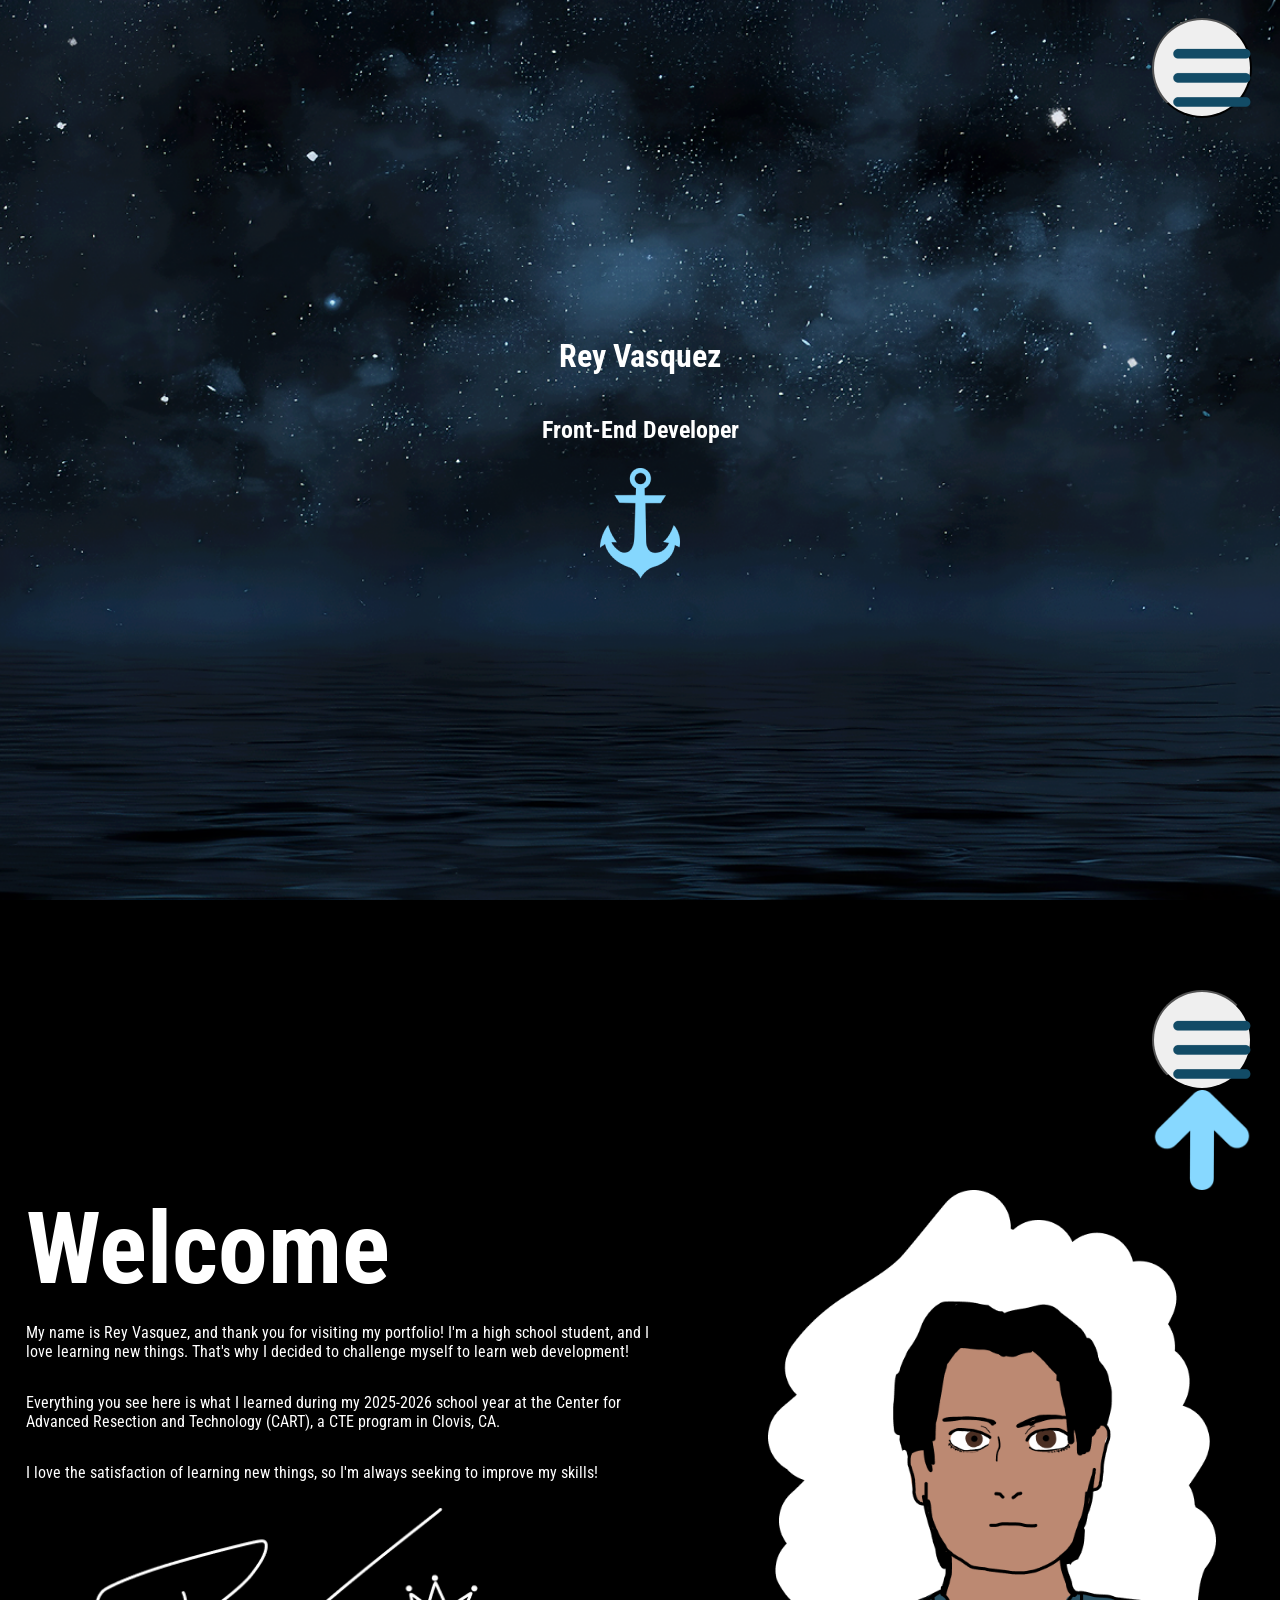
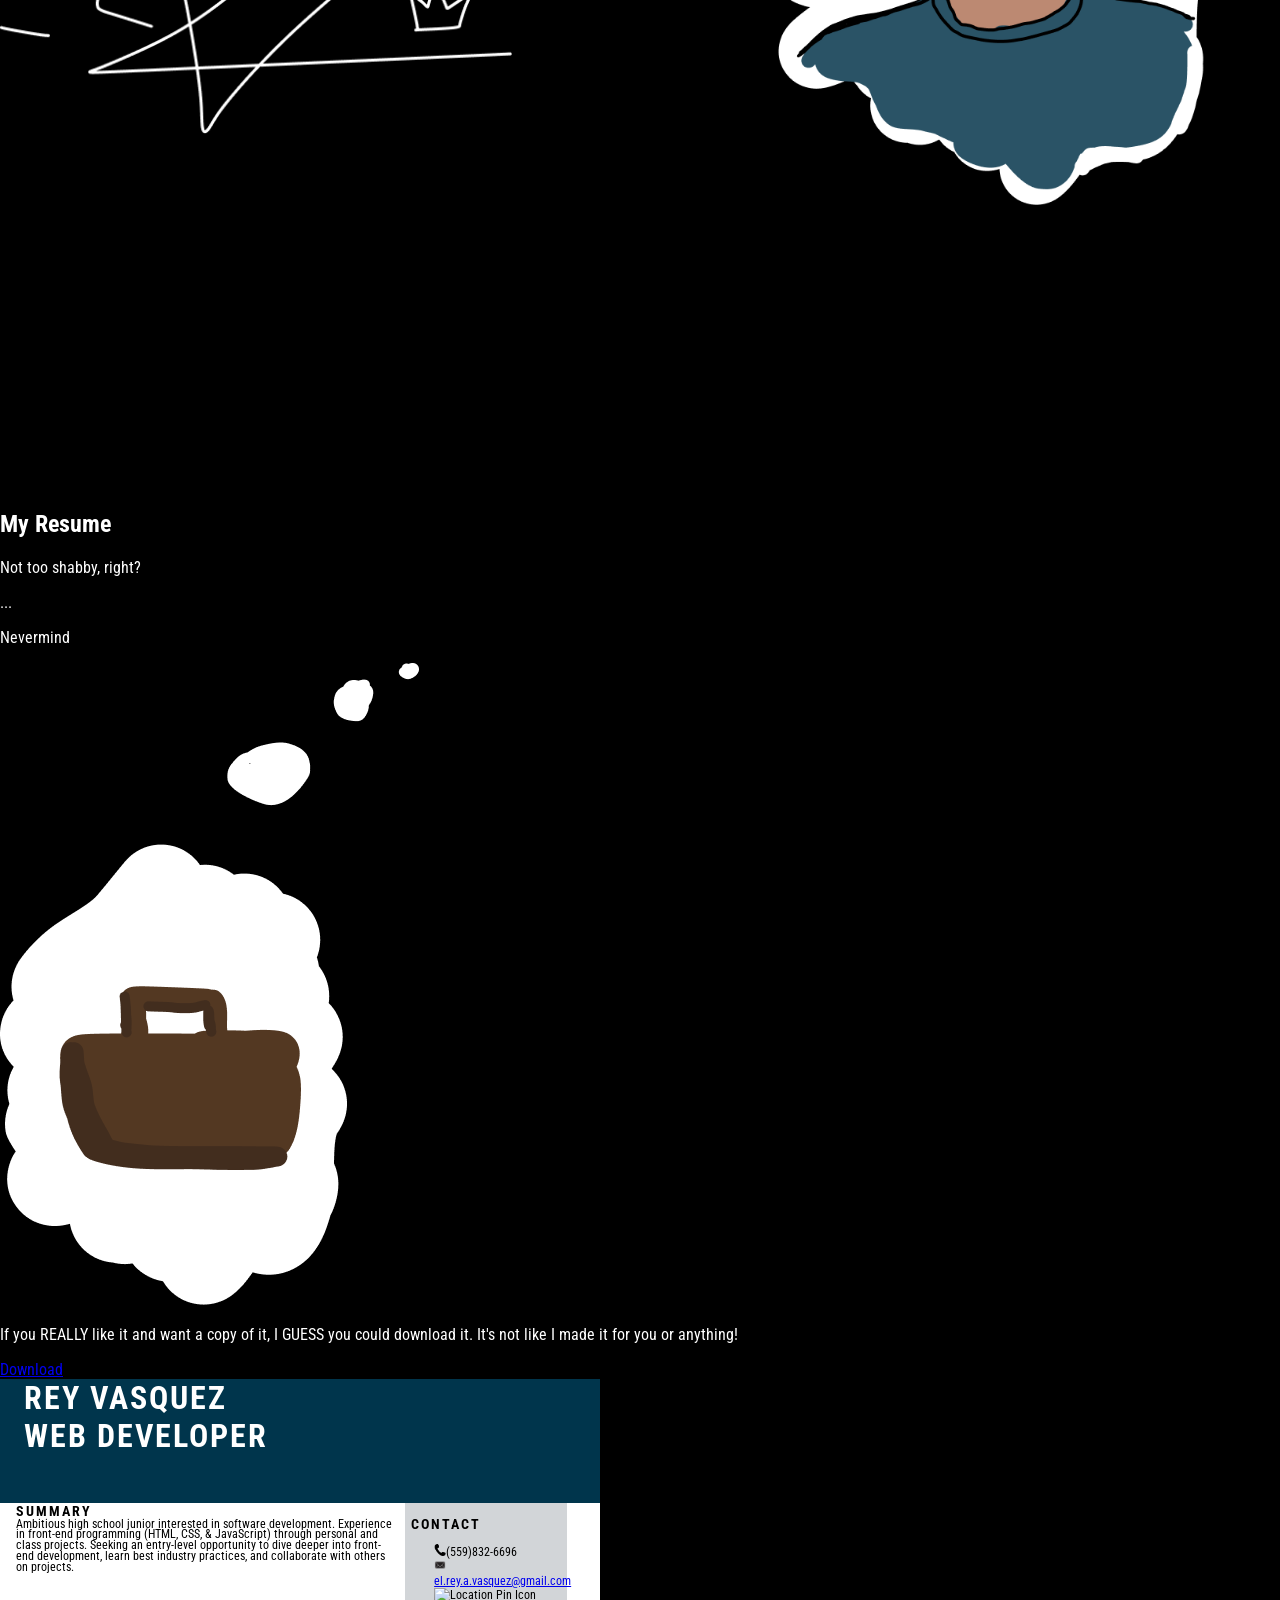
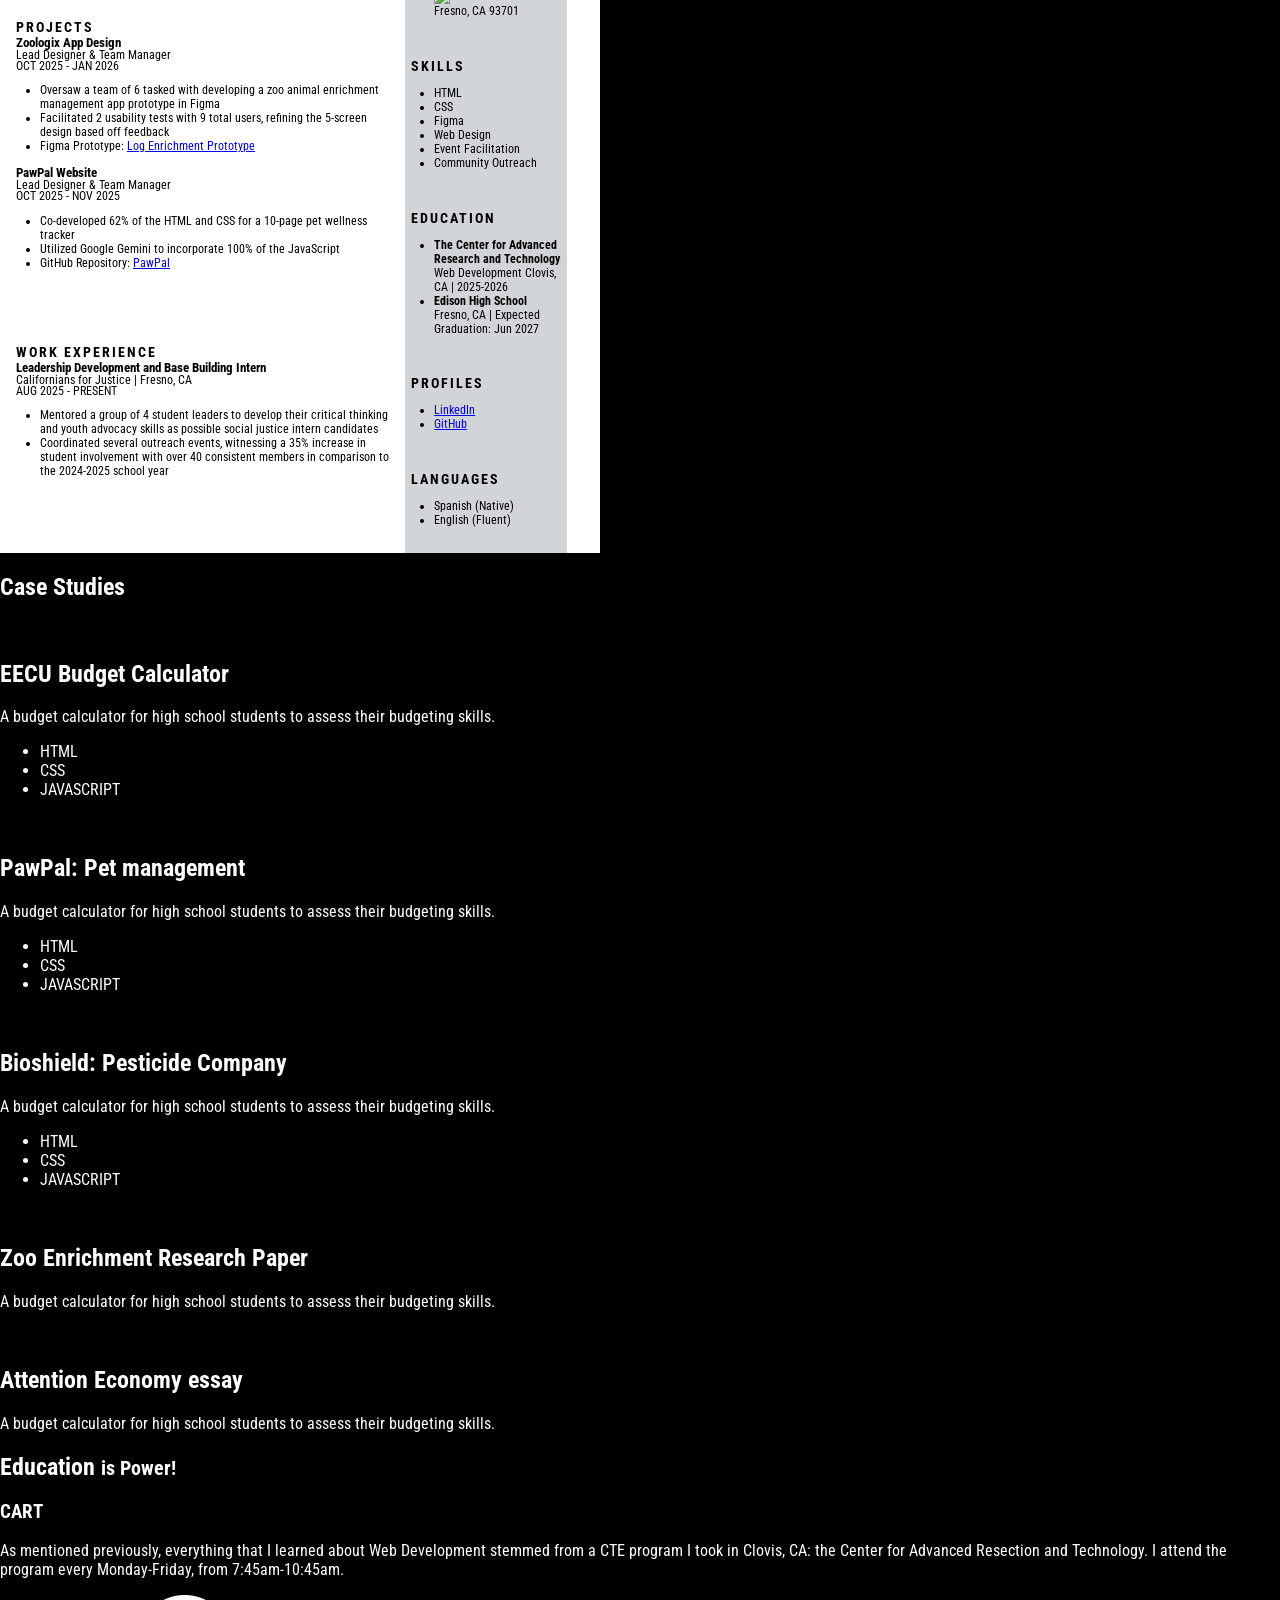
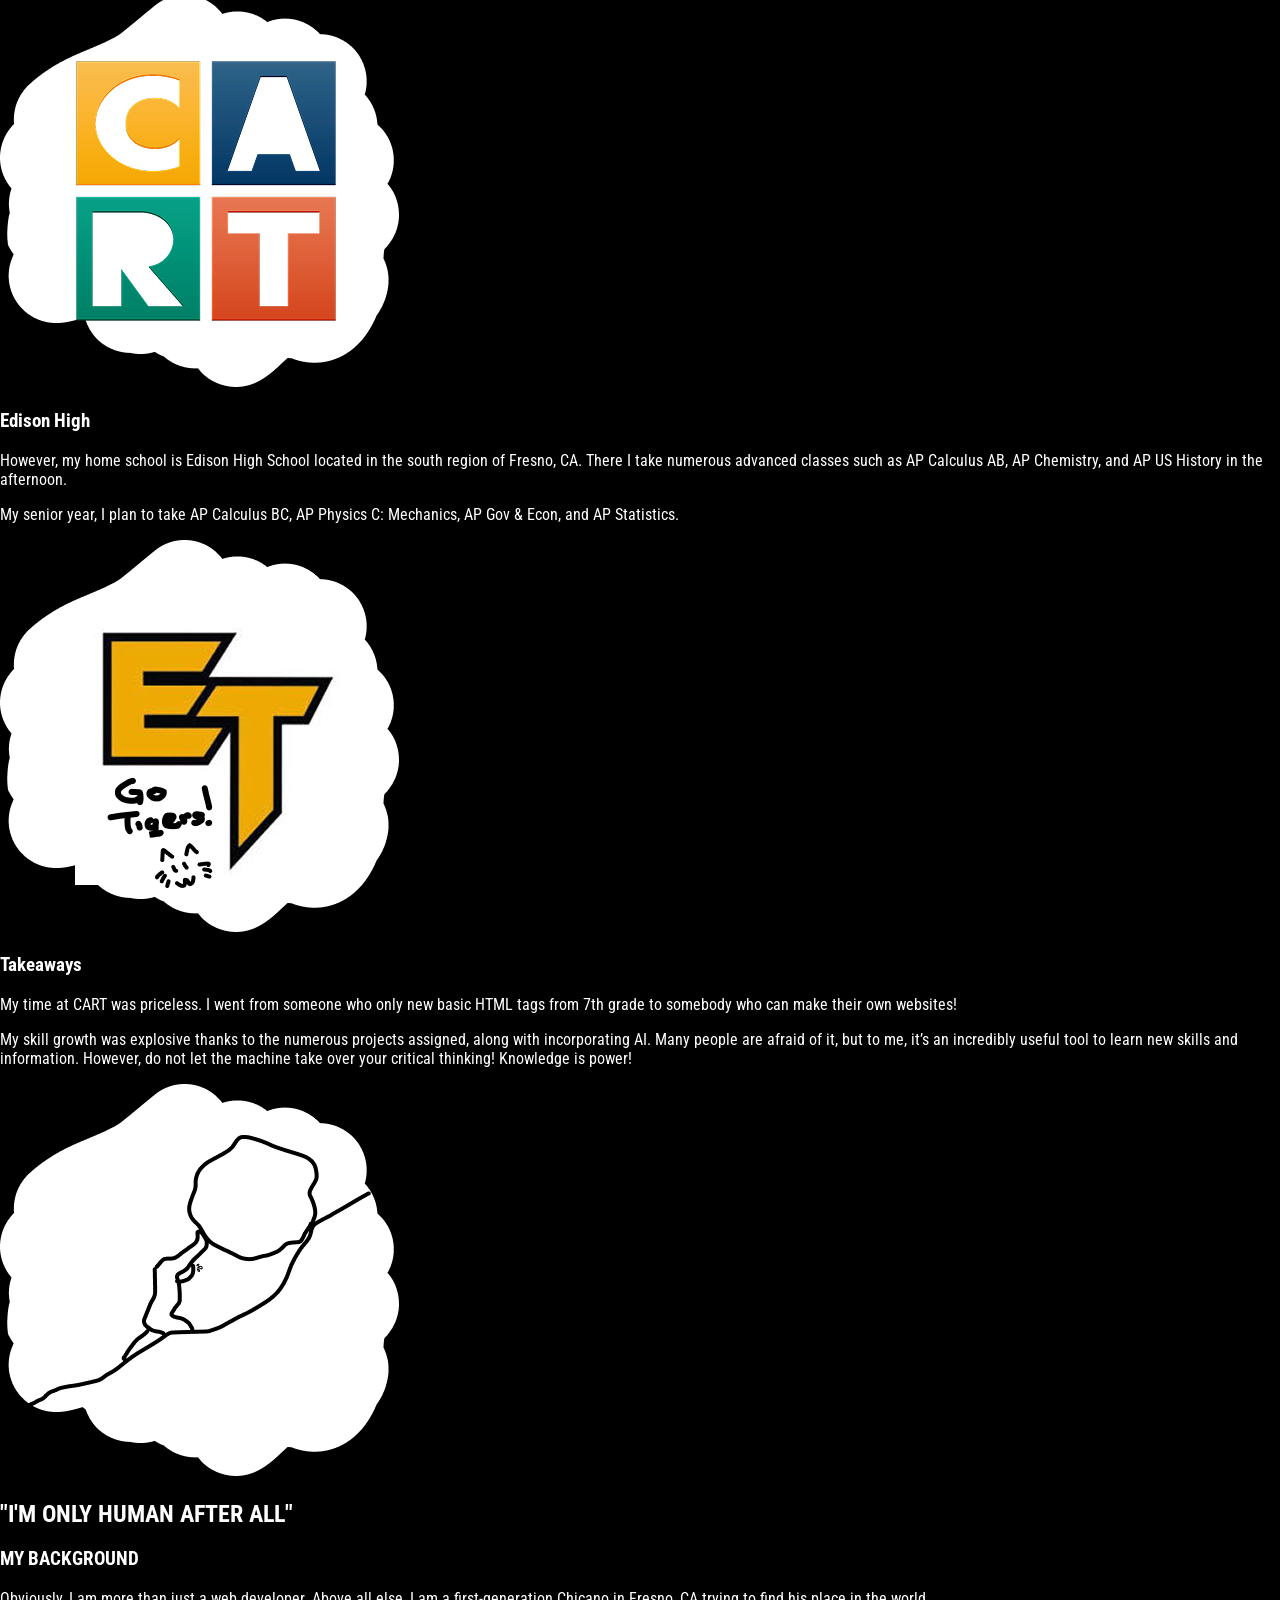
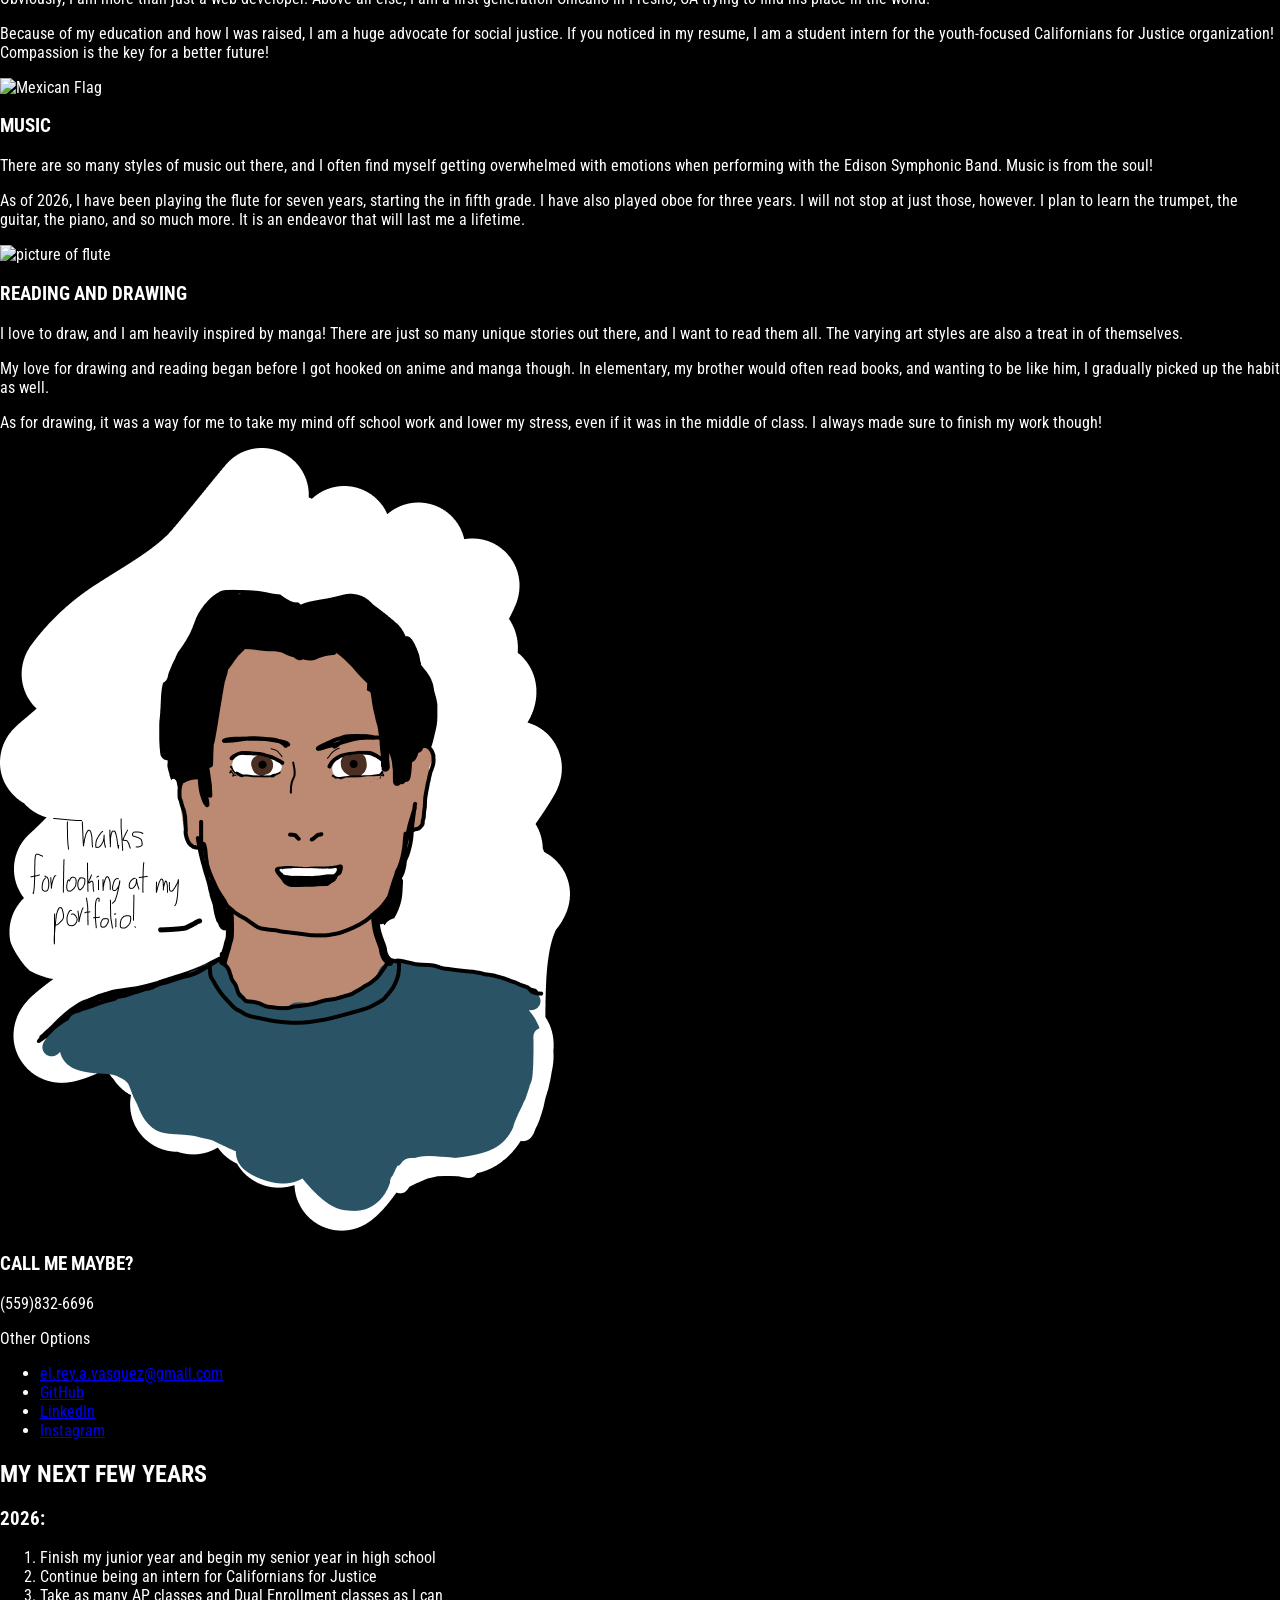
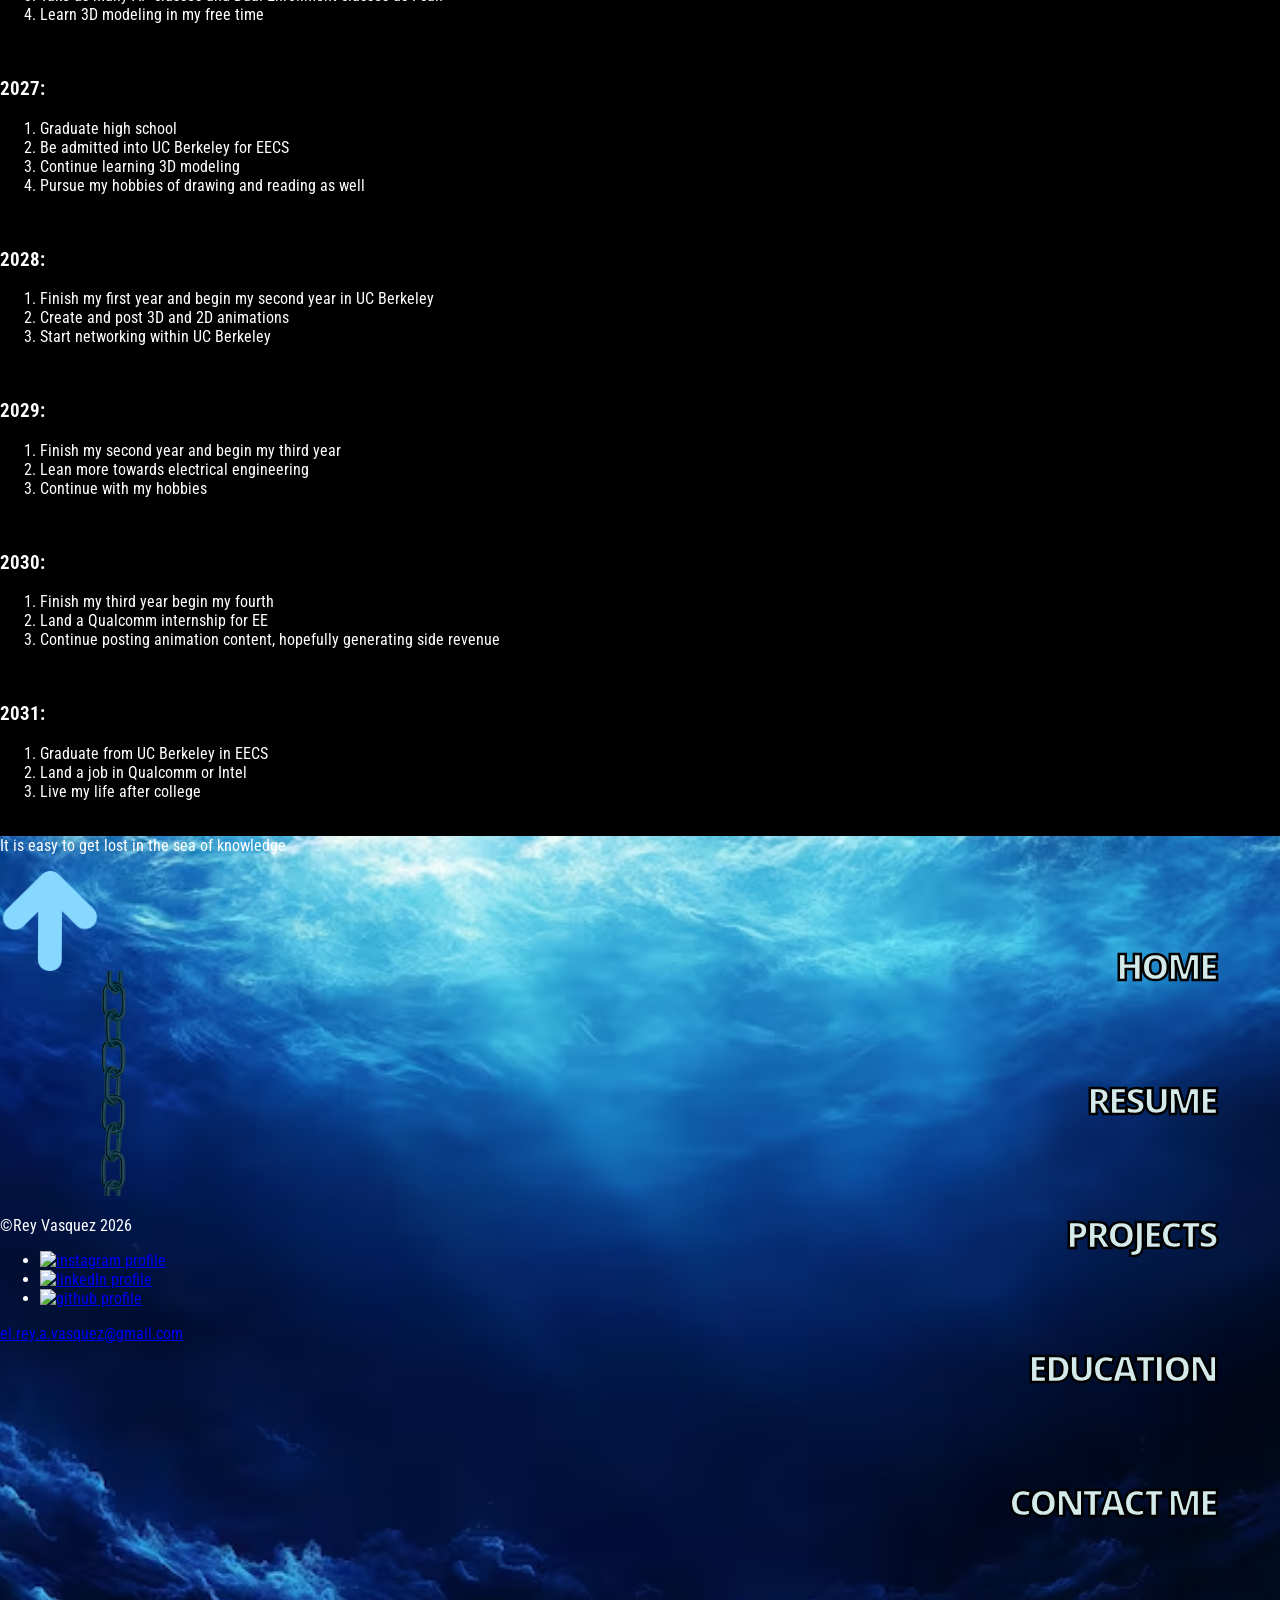
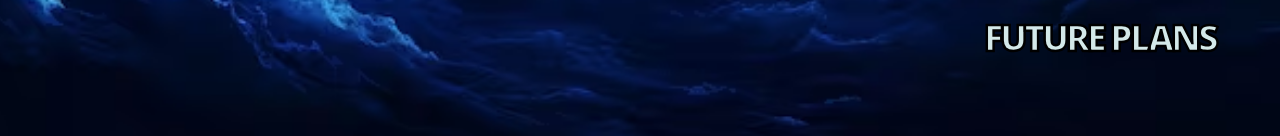
==== commit 877de8c4: "reworks" ====
--- a/index.html
+++ b/index.html
@@ -19,15 +19,15 @@
     </header>
     <main>
         <button id="navigation-main" class="openNav"><img src="/images/icons/nav.png" alt="Navigation menu button"></button>
-        <button id="scroll-up-button"><img src="/images/icons/scrollUp.png" alt="Scrolling to top arrow"></button>
+        <a href="#welcome" id="scroll-up-button"><img src="/images/icons/scrollUp.png" alt="Scrolling to top arrow"></a>
         <!--Introduction-->
         <section id="welcome">
             <h2>Welcome</h2>
             <p>My name is Rey Vasquez, and thank you for visiting my portfolio! I'm a high school student, and I love learning new things. That's why I decided to challenge myself to learn web development!</p>
             <p>Everything you see here is what I learned during my 2025-2026 school year at the Center for Advanced Resection and Technology (CART), a CTE program in Clovis, CA.</p>
             <p>I love the satisfaction of learning new things, so I'm always seeking to improve my skills!</p>
-            <img src="/images/index/signature.png" alt="signature">
-            <img src="/images/index/self-portrait.png" alt="self-portrait">
+            <img id="myNAME" src="/images/index/signature.png" alt="signature">
+            <img id="itsME" src="/images/index/self-portrait.png" alt="self-portrait">
         </section>
         <!--Resume Section-->
         <section id="resumeSection">
@@ -214,20 +214,21 @@
                 <p>As for drawing, it was a way for me to take my mind off school work and lower my stress, even if it was in the middle of class. I always made sure to finish my work though!</p>
                 <img src="/images/index/talking.png" alt="self-portrait thanking viewer">
             </section>
-            <section>
-                <h3>CALL ME MAYBE?</h3>
-                <p>(559)832-6696</p>
-                <p>Other Options</p>
-                <ul>
-                    <li><a href="mailto:el.rey.a.vasquez@gmail.com">el.rey.a.vasquez@gmail.com</a></li>
-                    <li><a href="https://github.com/Rey-A-Vasquez">GitHub</a></li>
-                    <li><a href="https://linkedin.com/in/rey-a-vasquez/">LinkedIn</a></li>
-                    <li><a href="#">Instagram</a></li>
-                </ul>
-            </section>
-        </section>
+        </section>
+        <section id="contactSection">
+            <h3>CALL ME MAYBE?</h3>
+            <p>(559)832-6696</p>
+            <p>Other Options</p>
+            <ul>
+                <li><a href="mailto:el.rey.a.vasquez@gmail.com">el.rey.a.vasquez@gmail.com</a></li>
+                <li><a href="https://github.com/Rey-A-Vasquez">GitHub</a></li>
+                <li><a href="https://linkedin.com/in/rey-a-vasquez/">LinkedIn</a></li>
+                <li><a href="#">Instagram</a></li>
+            </ul>
+        </section>
+        
         <!--Future-->
-        <section>
+        <section id="futureSection">
             <h2>MY NEXT FEW YEARS</h2>
             <section>
                 <h3>2026:</h3>
@@ -291,17 +292,17 @@
     <footer>
         <p>It is easy to get lost in the sea of knowledge</p>
         <div>
-            <button id="scroll-up-footer"><img src="/images/icons/scrollUp.png" alt="Scrolling to top arrow"></button>
+            <a href="#welcome" id="scroll-up-footer"><img src="/images/icons/scrollUp.png" alt="Scrolling to top arrow"></a>
             <img src="/images/index/chain.png" alt="decorative chain">
         </div>
         <nav>
             <ul>
-                <li><button>Home</button></li>
-                <li><button>Resume</button></li>
-                <li><button>Projects</button></li>
-                <li><button>Education</button></li>
-                <li><button>Contact Me</button></li>
-                <li><button>Future Plans</button></li>
+                <li><a href="#welcome">Home</a></li>
+                <li><a href="#resume">Resume</a></li>
+                <li><a href="#projectSection">Projects</a></li>
+                <li><a href="#educationSection">Education</a></li>
+                <li><a href="#contactSection">Contact Me</a></li>
+                <li><a href="#futureSection">Future Plans</a></li>
             </ul>
         </nav>
         <div>
@@ -325,12 +326,12 @@
 
         <nav>
             <ul>
-                <li><button>Home</button></li>
-                <li><button>Resume</button></li>
-                <li><button>Projects</button></li>
-                <li><button>Education</button></li>
-                <li><button>Contact Me</button></li>
-                <li><button>Future Plans</button></li>
+                <li><a href="#welcome">Home</a></li>
+                <li><a href="#resume">Resume</a></li>
+                <li><a href="#projectSection">Projects</a></li>
+                <li><a href="#educationSection">Education</a></li>
+                <li><a href="#contactSection">Contact Me</a></li>
+                <li><a href="#futureSection">Future Plans</a></li>
             </ul>
         </nav>
         <div id="navCloud">
--- a/style.css
+++ b/style.css
@@ -7,8 +7,7 @@
 }
 
 html{
-    animation: screenLock 0.5s ease-in 2s 1 normal forwards;
-    overflow-y: hidden;
+    scroll-behavior: smooth;
 }
 
 body{
@@ -16,6 +15,17 @@
     background-color: black;
     color: white;
     font-family: "Roboto Condensed", San;
+    animation: screenLock 0.5s ease-in 2s 1 normal forwards;
+    overflow-y: hidden;
+}
+
+.notActive{
+    display: none;
+    z-index: -12;
+}
+
+.noScroll{
+    overflow-y: hidden;
 }
 
 @keyframes unveiling {
@@ -54,16 +64,17 @@
     background-image: url(/images/index/ocean.avif);
     background-size: cover;
     background-position: 50% 100%;
-}
-
-.notActive{
-    display: none;
-    z-index: -12;
-}
+    overflow-y: hidden;
+}
+
+
 
 #navOverlay > img{
     width: 25vw;
     height: 25vw;
+    position: relative;
+    left: 10%;
+    top: 10%;
 }
 
 #navOverlay ul,
@@ -82,7 +93,7 @@
 }
 
 #navOverlay button,
-footer > nav button{
+nav a{
     background: none;
     border: none;
     color: var(--light-blue);
@@ -91,6 +102,24 @@
     font-weight: 1000;
     text-transform: uppercase;
     -webkit-text-stroke: 2.5px black;
+    text-decoration: none;
+    letter-spacing: -3px;
+}
+
+#closeNav:hover{
+    cursor: pointer;
+    transform: scale(1.1);
+}
+
+nav a{
+    display: block;
+}
+
+nav > ul > li:hover,
+nav a:focus{
+    transform: scale(1.2);
+    text-shadow: 3px 4px 0 red;
+    outline: none;
 }
 
 #navOverlay h2{
@@ -112,7 +141,7 @@
     position: absolute;
     z-index: -2;
     top: -50%;
-    left: -100%;
+    left: -115vw;
     transform: rotate(15deg);
 }
 
@@ -242,15 +271,47 @@
 /*main content*/
 main{
     position: relative;
-    top: 115vh;
+    top: 110vh;
     z-index: 1;
     background-color: black;
     width: 100%;
-    margin-bottom: 100vh;
+    margin-bottom: 110vh;
+    box-shadow: 0px -10px 5vh black;
 }
 
 #welcome{
-
+    display: flex;
+    flex-direction: column;
+    font-family: "Roboto Condensed", sans-serif;
+    width: 100%;
+    height: 100vh;
+    position: relative;
+}
+
+#welcome h2{
+    font-size: clamp(24px, 8vw, 100px);
+    margin: 0;
+}
+
+#itsME{
+    position: absolute;
+    width: 35vw;
+    left: 52.5vw;
+    top: 0;
+    left: 60%;
+}
+
+#myNAME{
+    position: relative;
+    bottom: 0;
+    width: 40vw;
+    top: 10px;
+}
+
+#welcome p,
+#welcome h2{
+    width: 50vw;
+    padding-left: 2%;
 }
 
 /*Resume*/
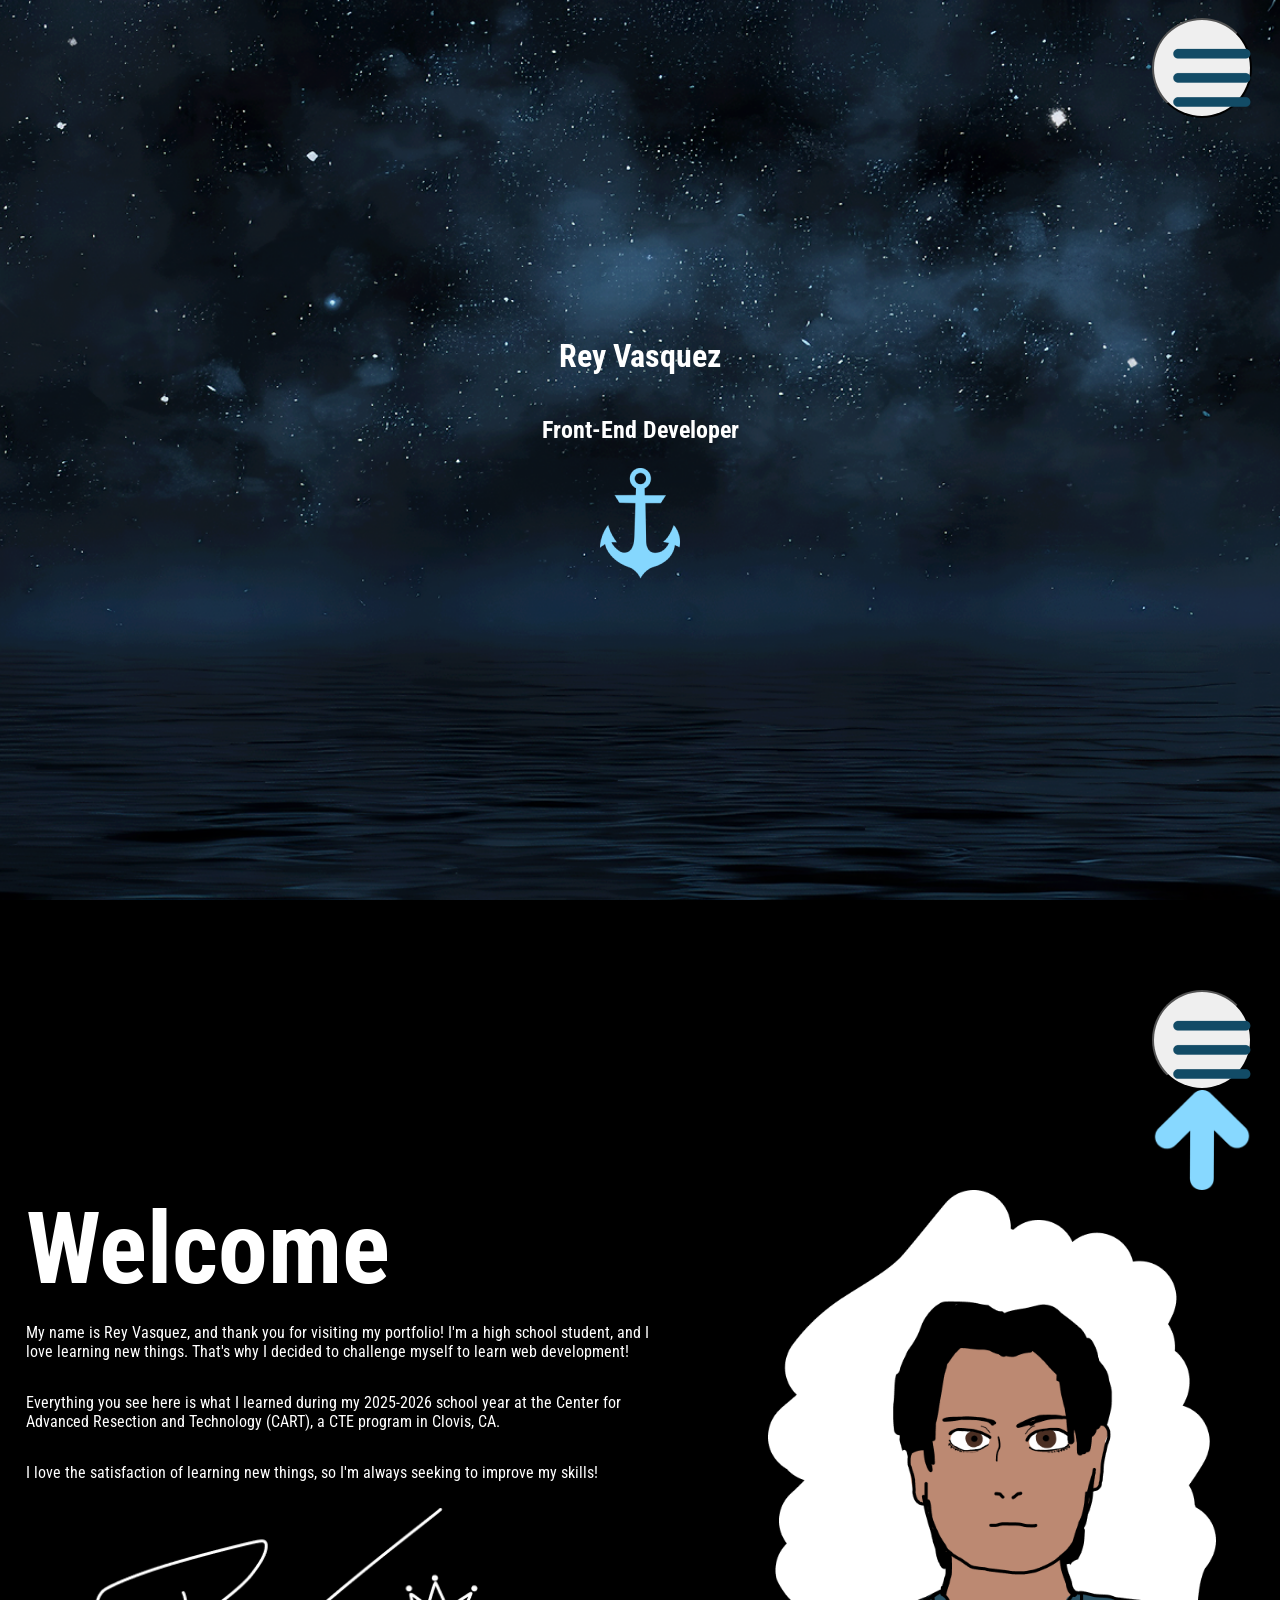
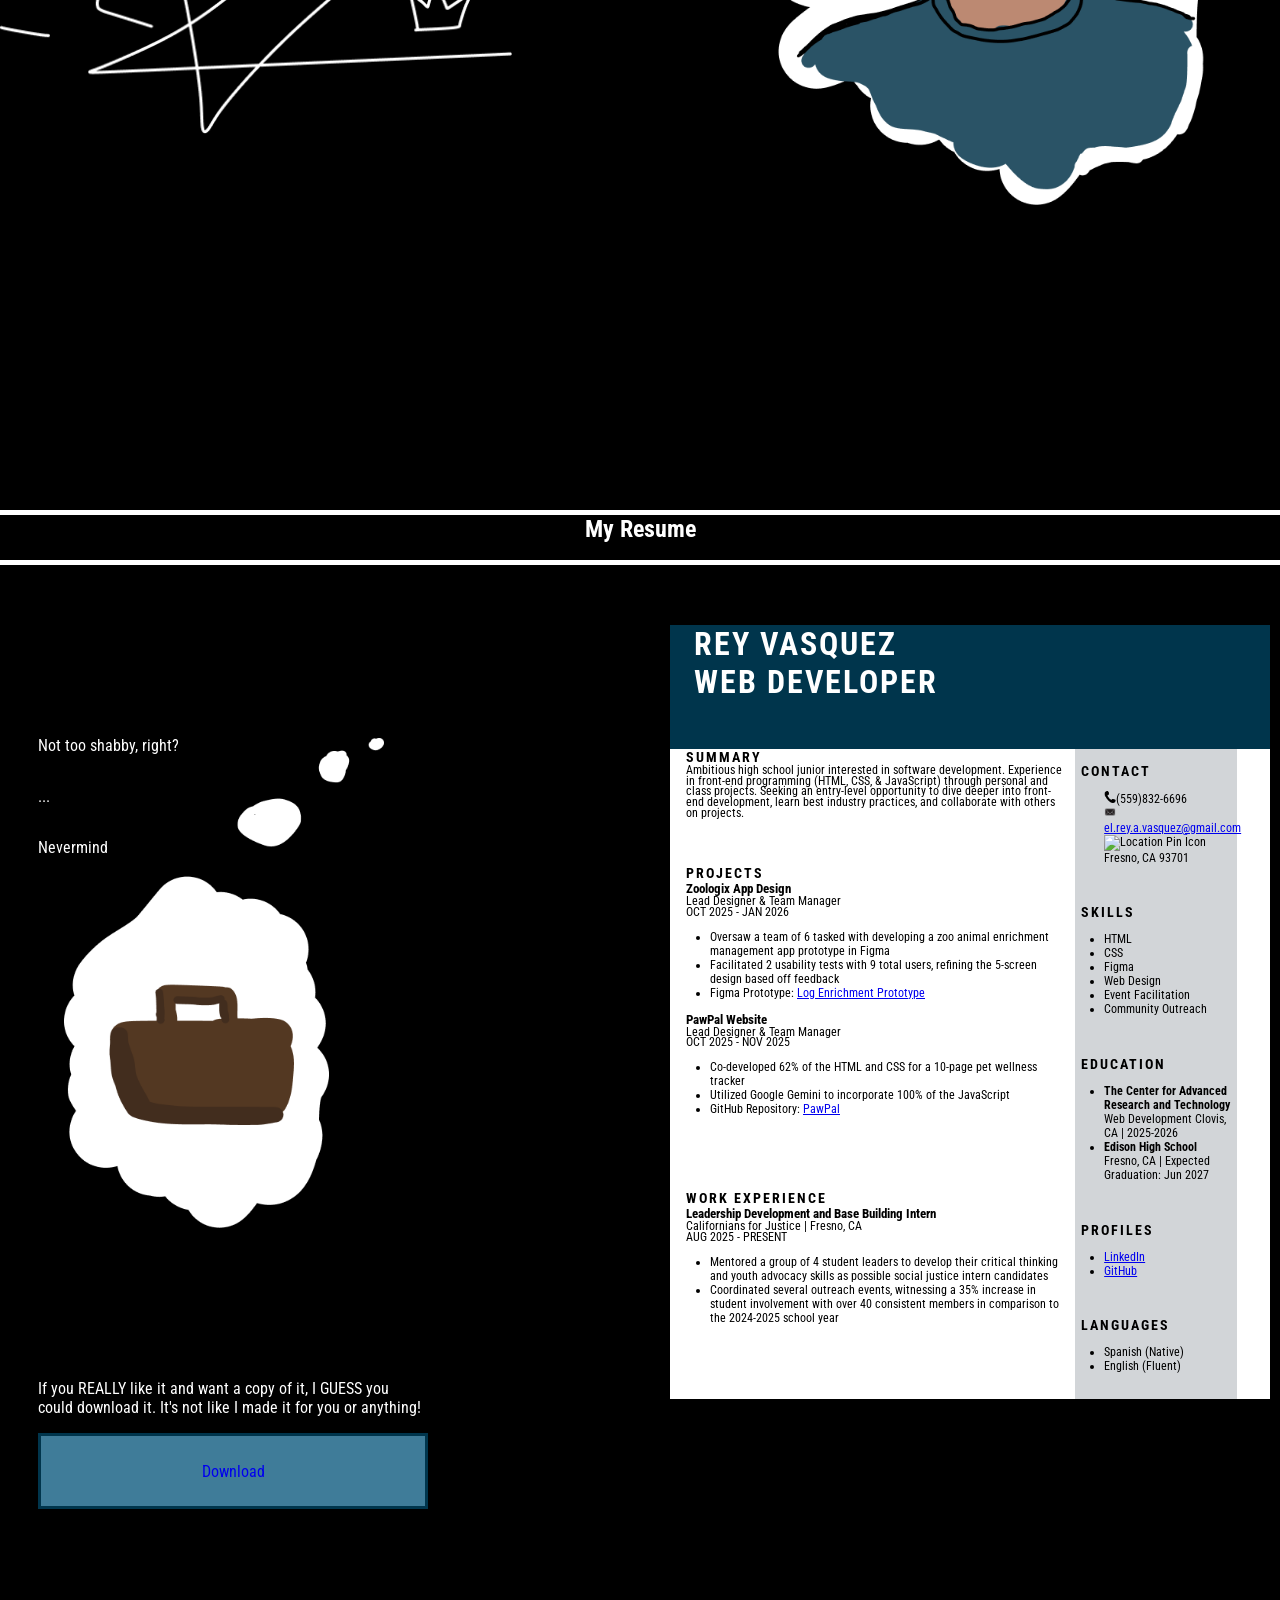
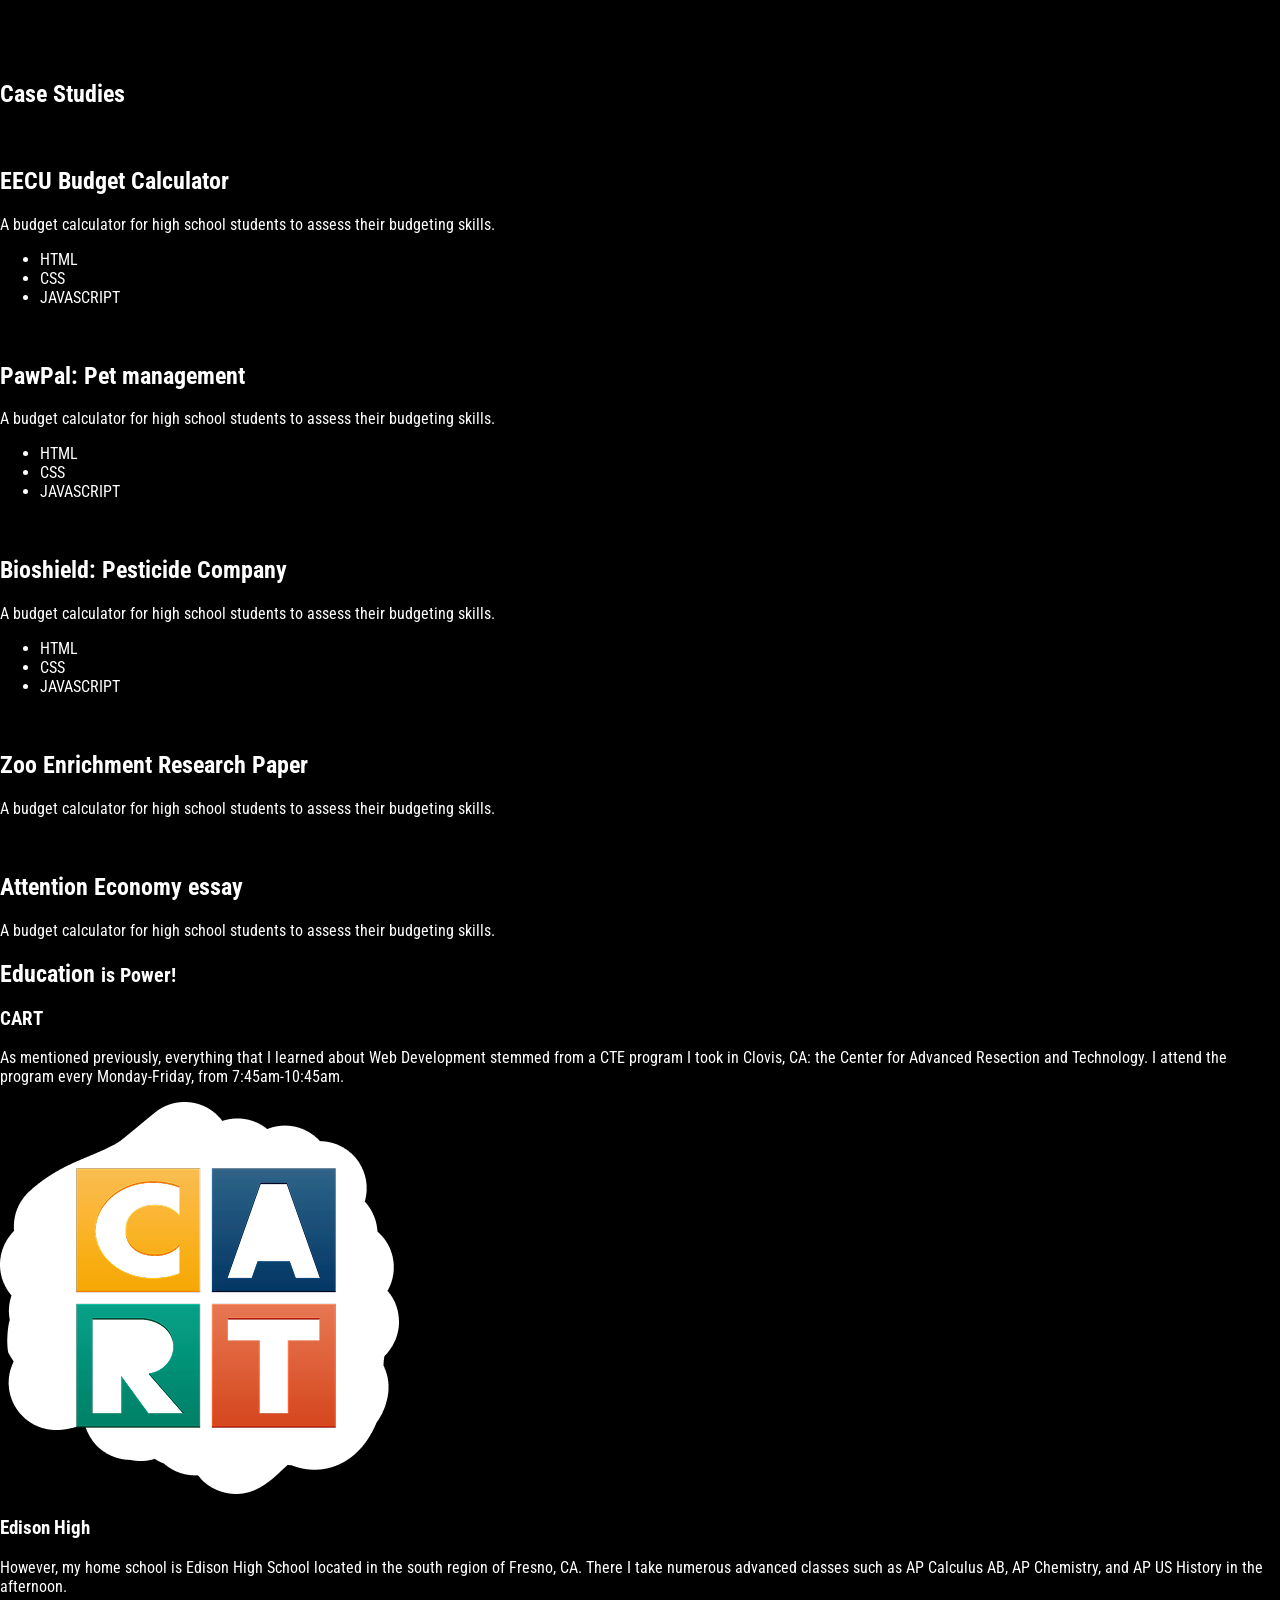
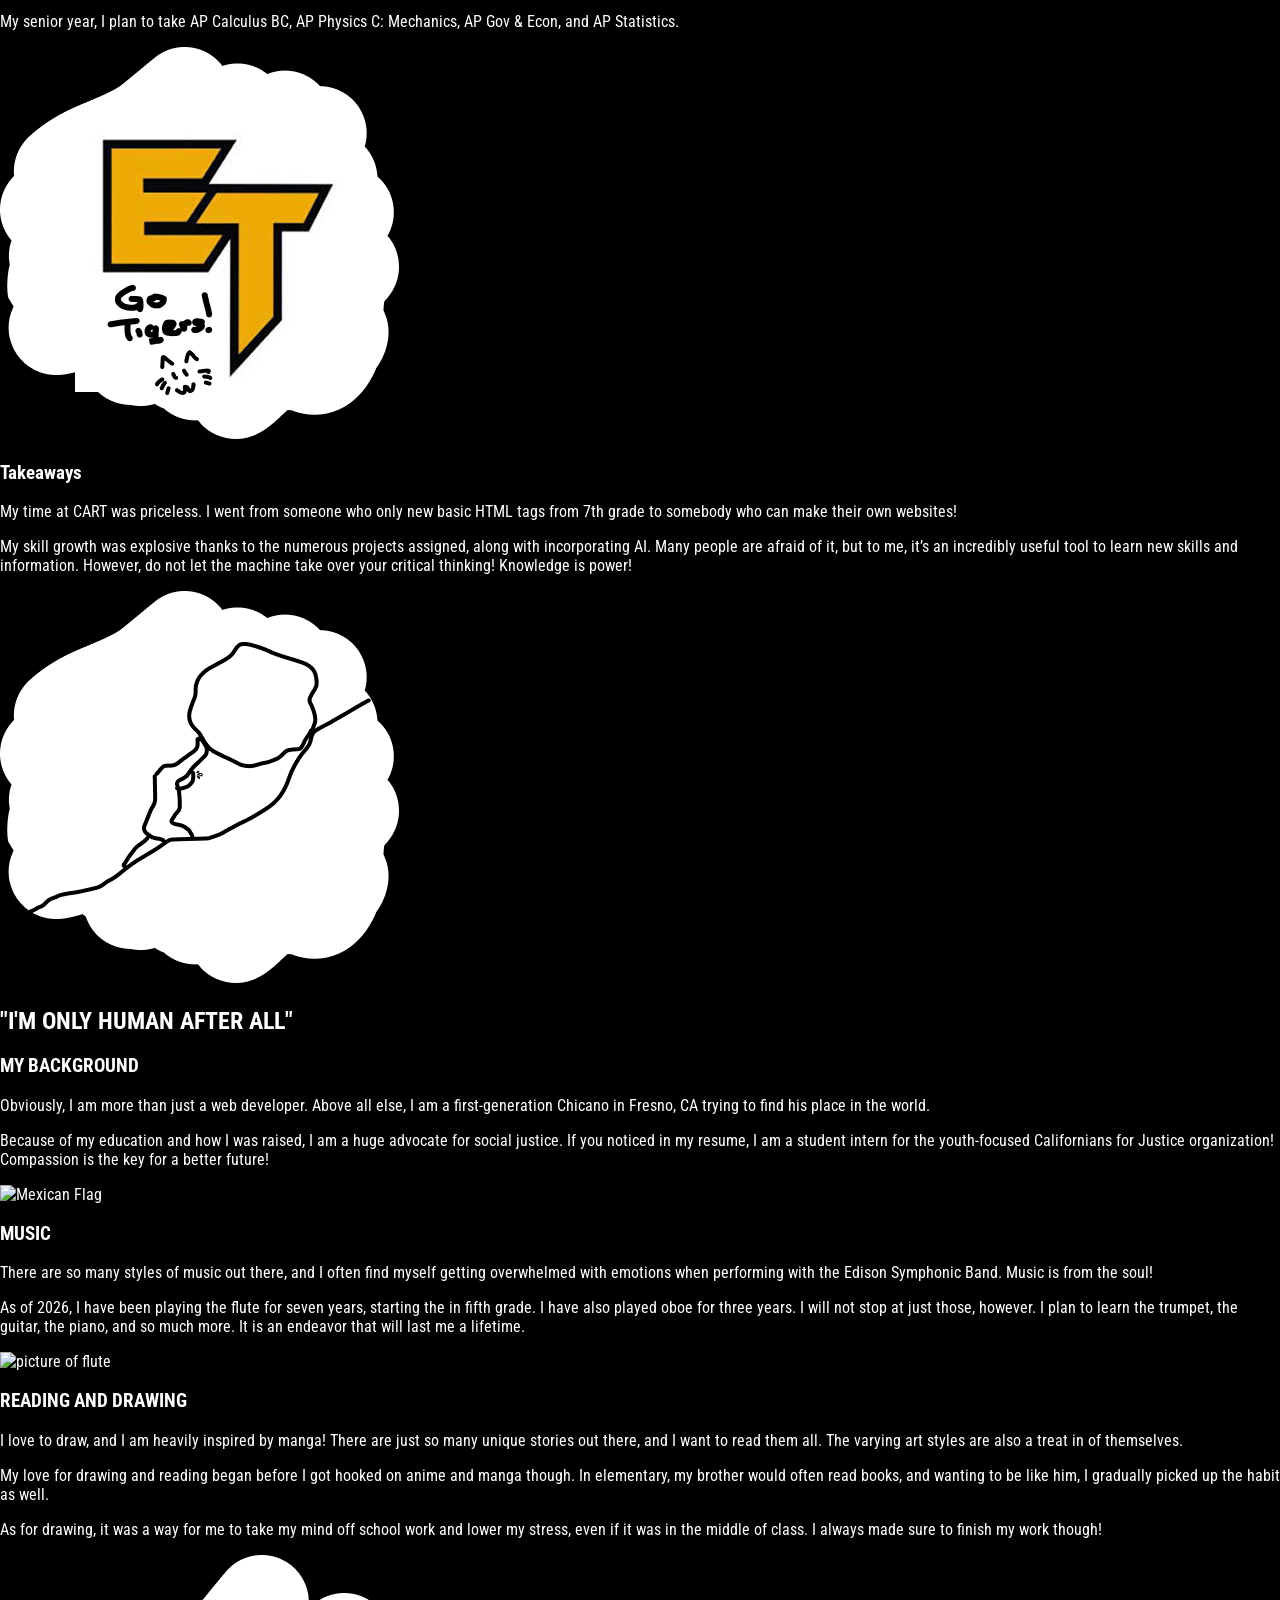
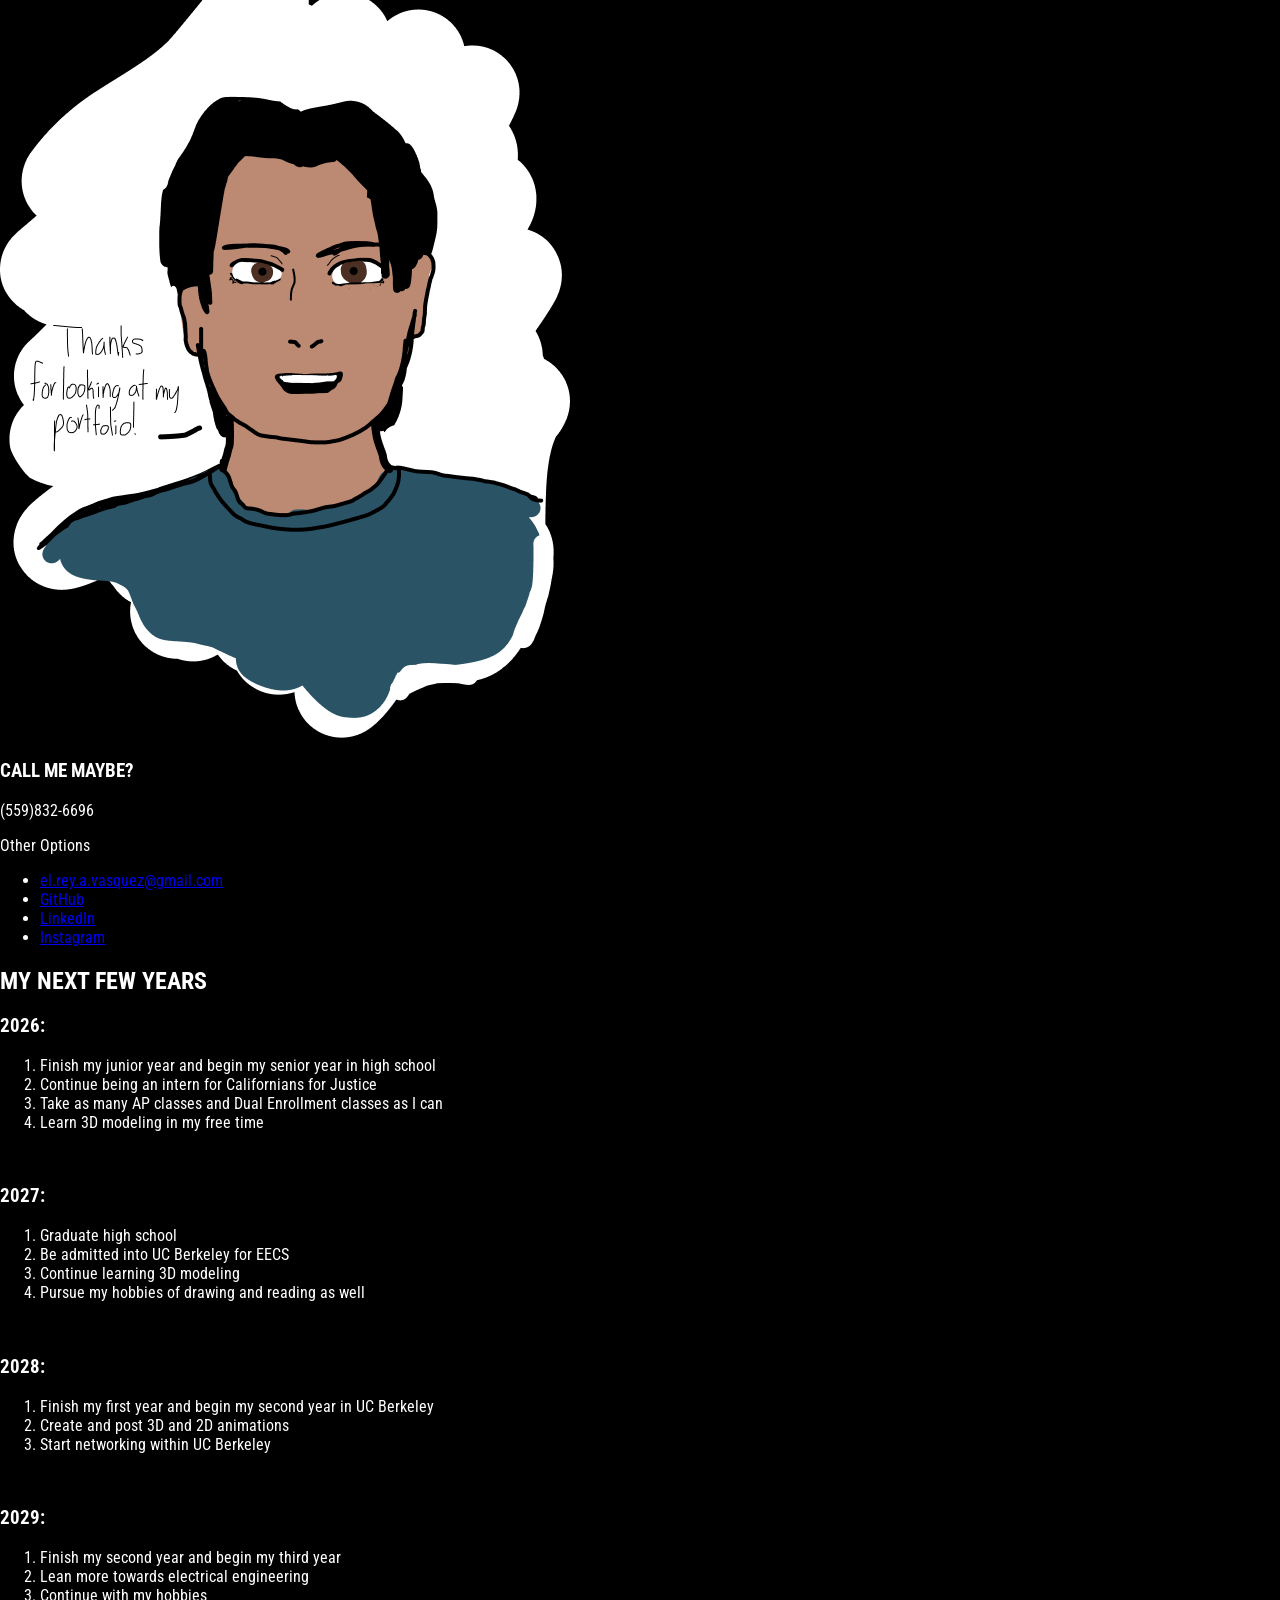
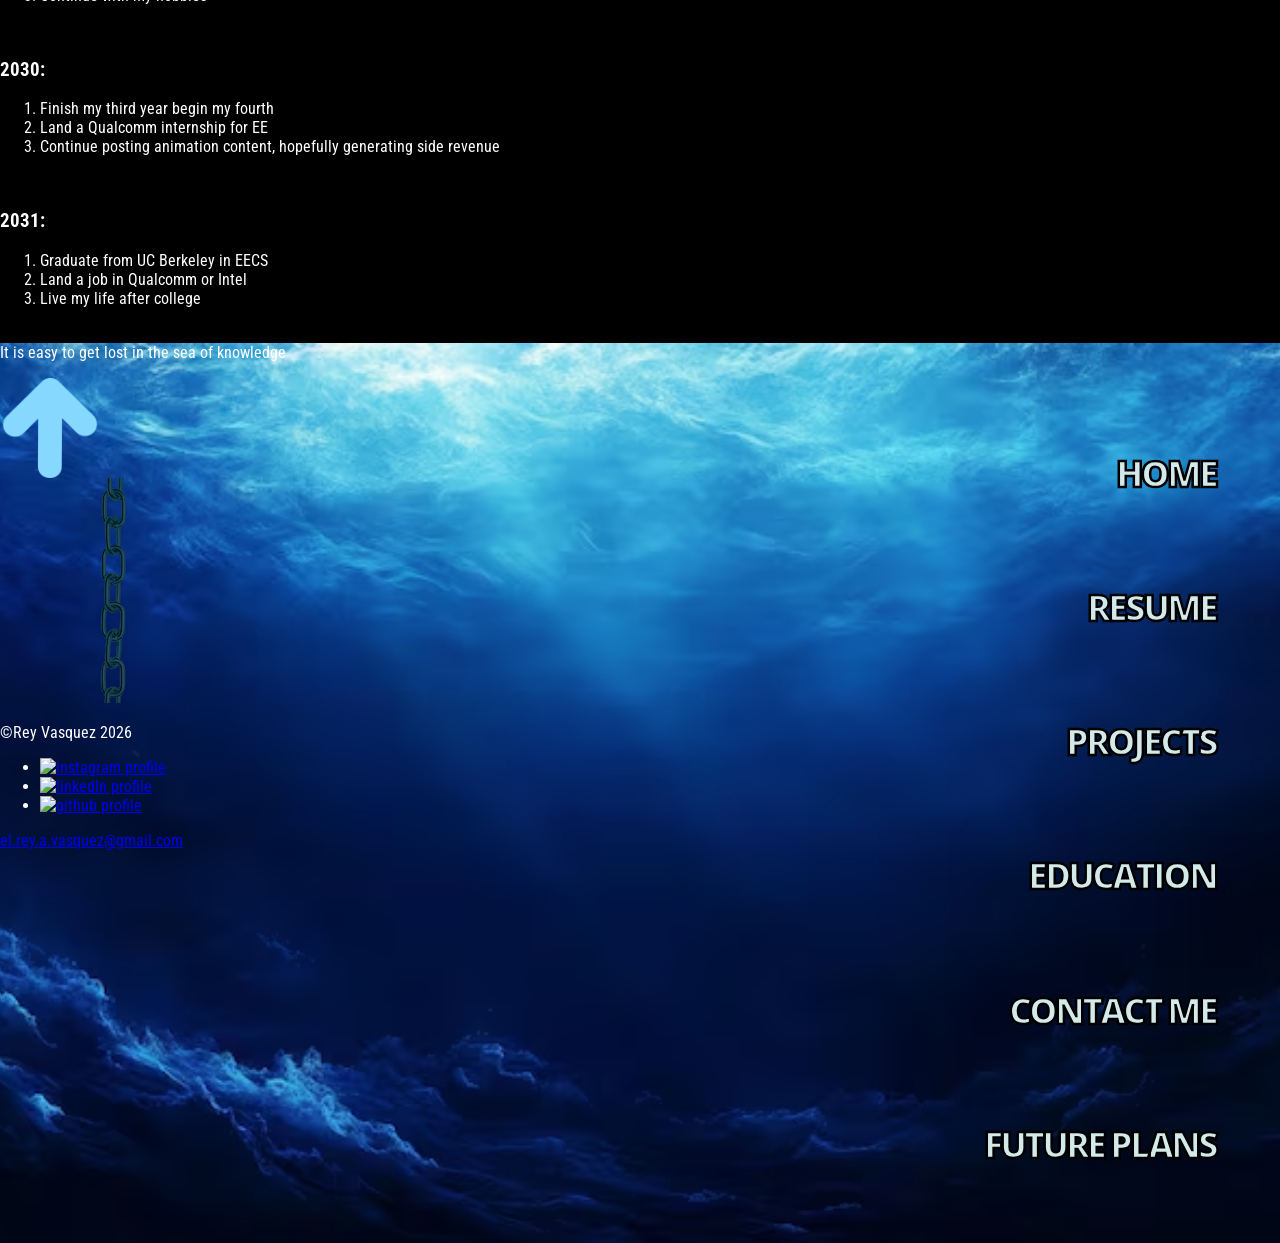
==== commit fc7b50e9: "last minute" ====
--- a/index.html
+++ b/index.html
@@ -32,12 +32,14 @@
         <!--Resume Section-->
         <section id="resumeSection">
             <h2>My Resume</h2>
+
             <p>Not too shabby, right?</p>
             <p>...</p>
             <p>Nevermind</p>
             <img src="/images/index/job.png" alt="thought bubble">
             <p>If you REALLY like it and want a copy of it, I GUESS you could download it. It's not like I made it for you or anything!</p>
             <a href="https://drive.google.com/file/d/1d95Ms0OHao9PG-XqcG2VyAR_sN2wTUv2/view?usp=sharing" target="_blank">Download</a>
+
             <!--Actual Resume in HTML-->
             <article id="resume">
                 <div>
--- a/style.css
+++ b/style.css
@@ -315,6 +315,44 @@
 }
 
 /*Resume*/
+#resumeSection{
+    position: relative;
+    display: flex;
+    flex-direction: column;
+    height: 130vh;
+}
+
+#resumeSection > h2{
+    height: 5vh;
+    border-top: 5px solid white;
+    border-bottom: 5px solid white;
+    text-align: center;
+}
+
+#resumeSection > p,
+#resumeSection > a{
+    width: 30%;
+    top: 15vh;
+    left: 3%;
+    position: relative;
+}
+
+#resumeSection > img{
+    position: relative;
+    width: 25%;
+    left: 5%;
+}
+
+#resumeSection > a{
+    text-decoration: none;
+    background-color: var(--some-blue);
+    border: 3px var(--deep-blue) solid;
+    width: 30%;
+    padding-top: 2%;
+    padding-bottom: 2%;
+    text-align: center;
+}
+
 #resume{
     aspect-ratio: 1 / 1.29;
     width: clamp(300px, 60vw, 600px);
@@ -324,6 +362,9 @@
     display: grid;
     grid-template-rows: 16% 15% 21% 21% 15% 12%;
     grid-template-columns: 66% 30% 4%;
+    position: absolute;
+    right: 10px;
+    top: 15vh;
 }
 
 #resume h2,
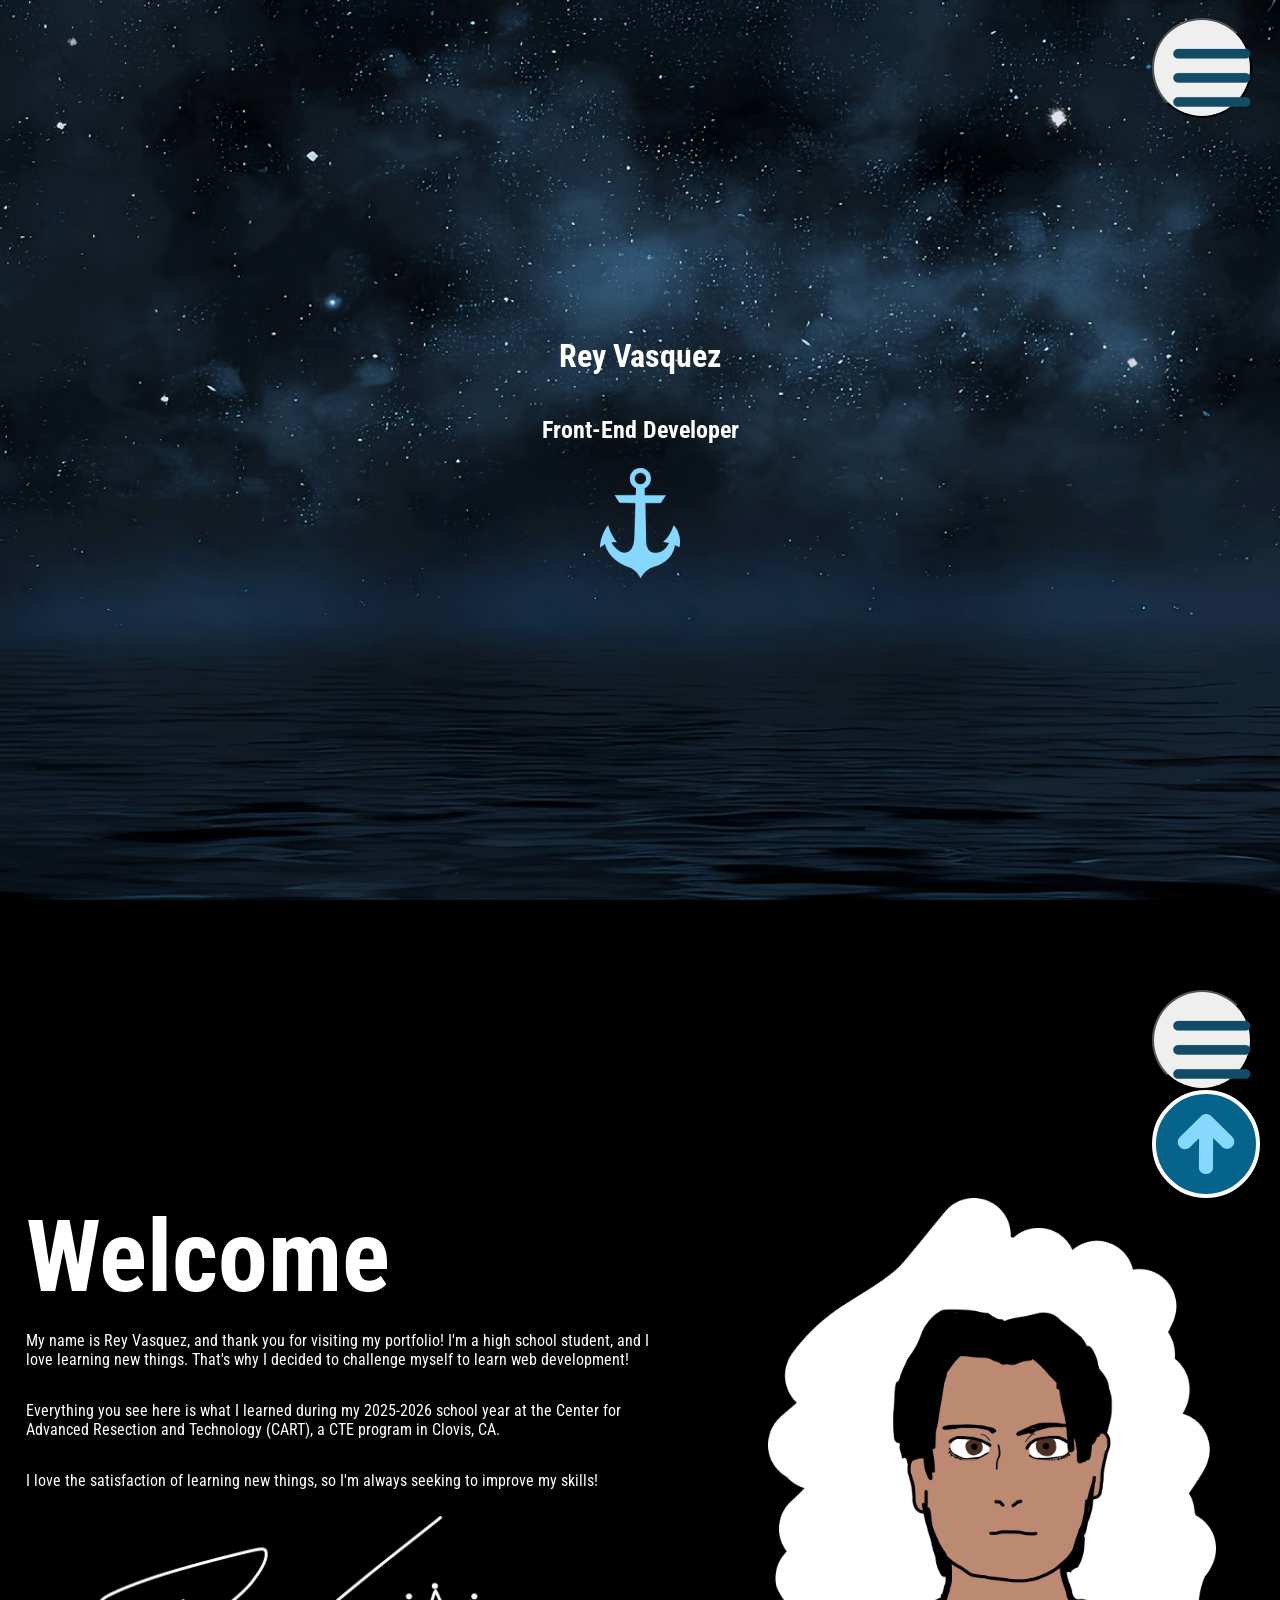
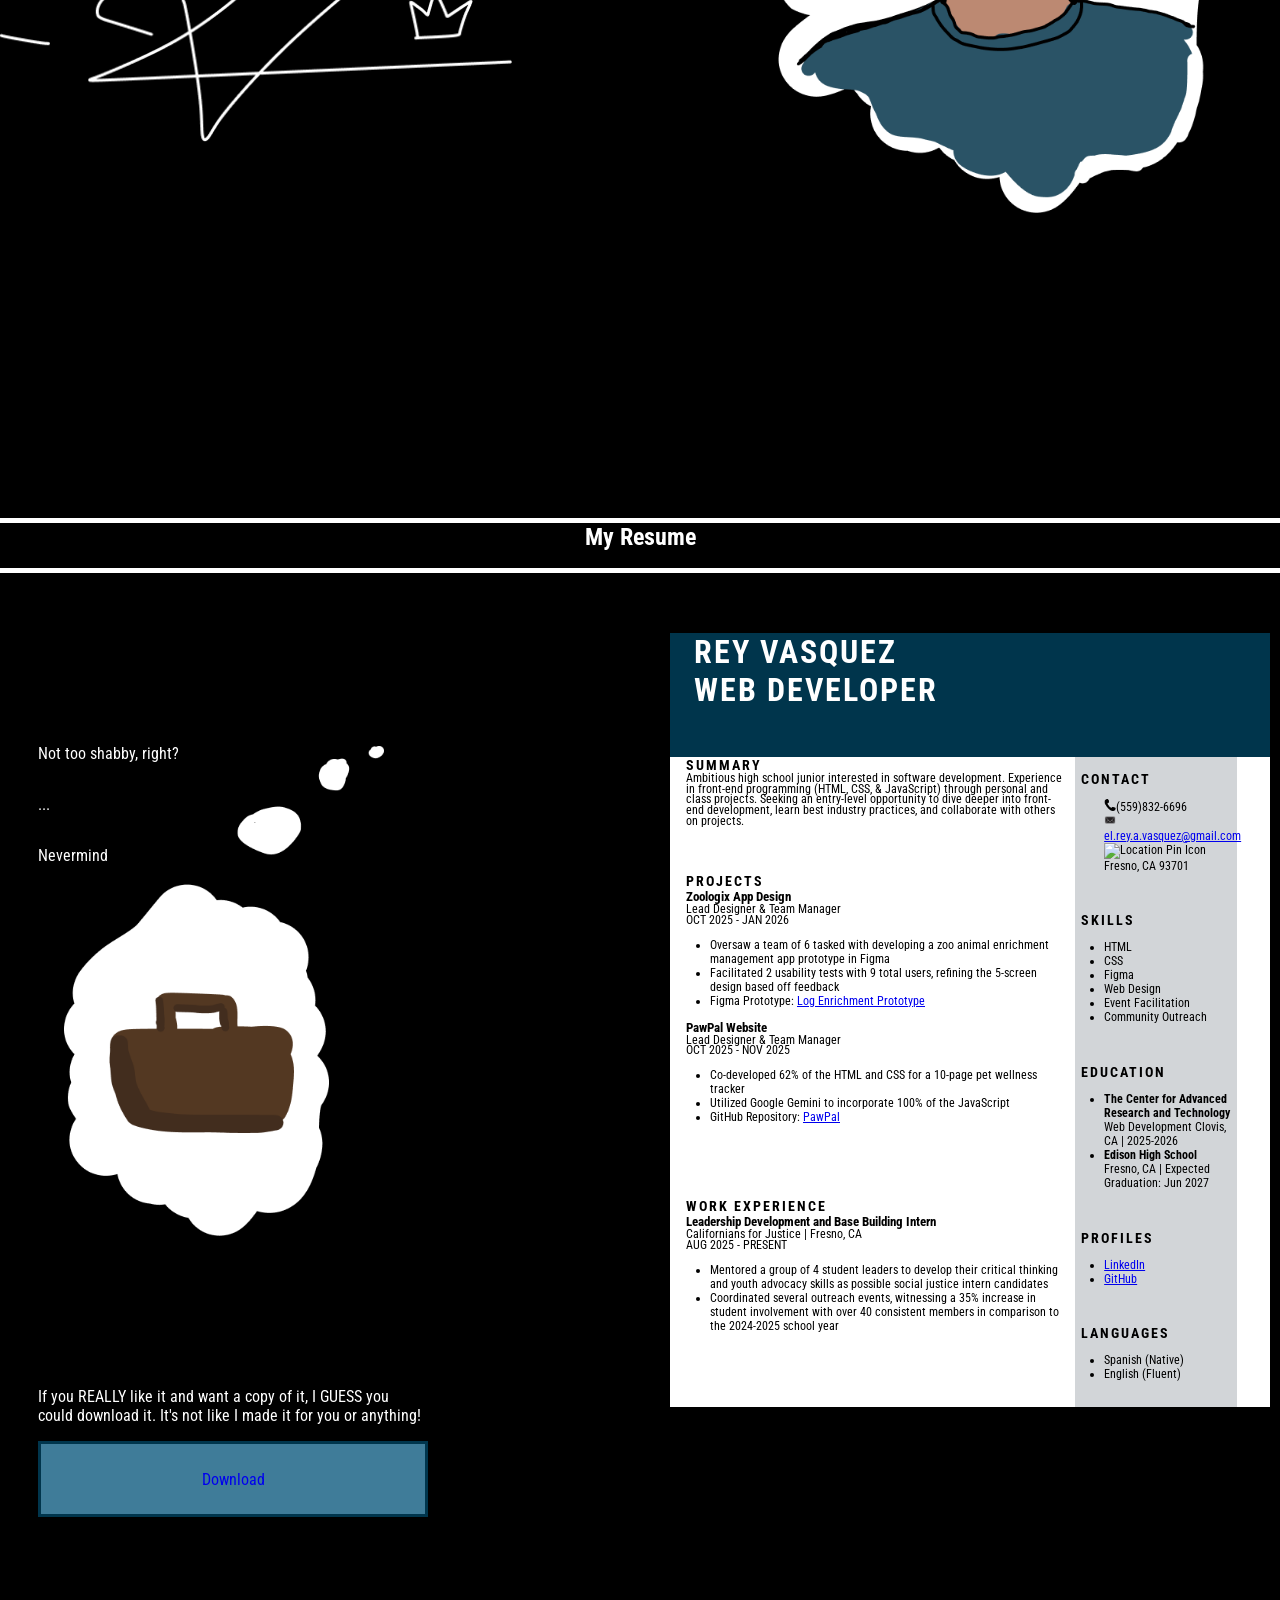
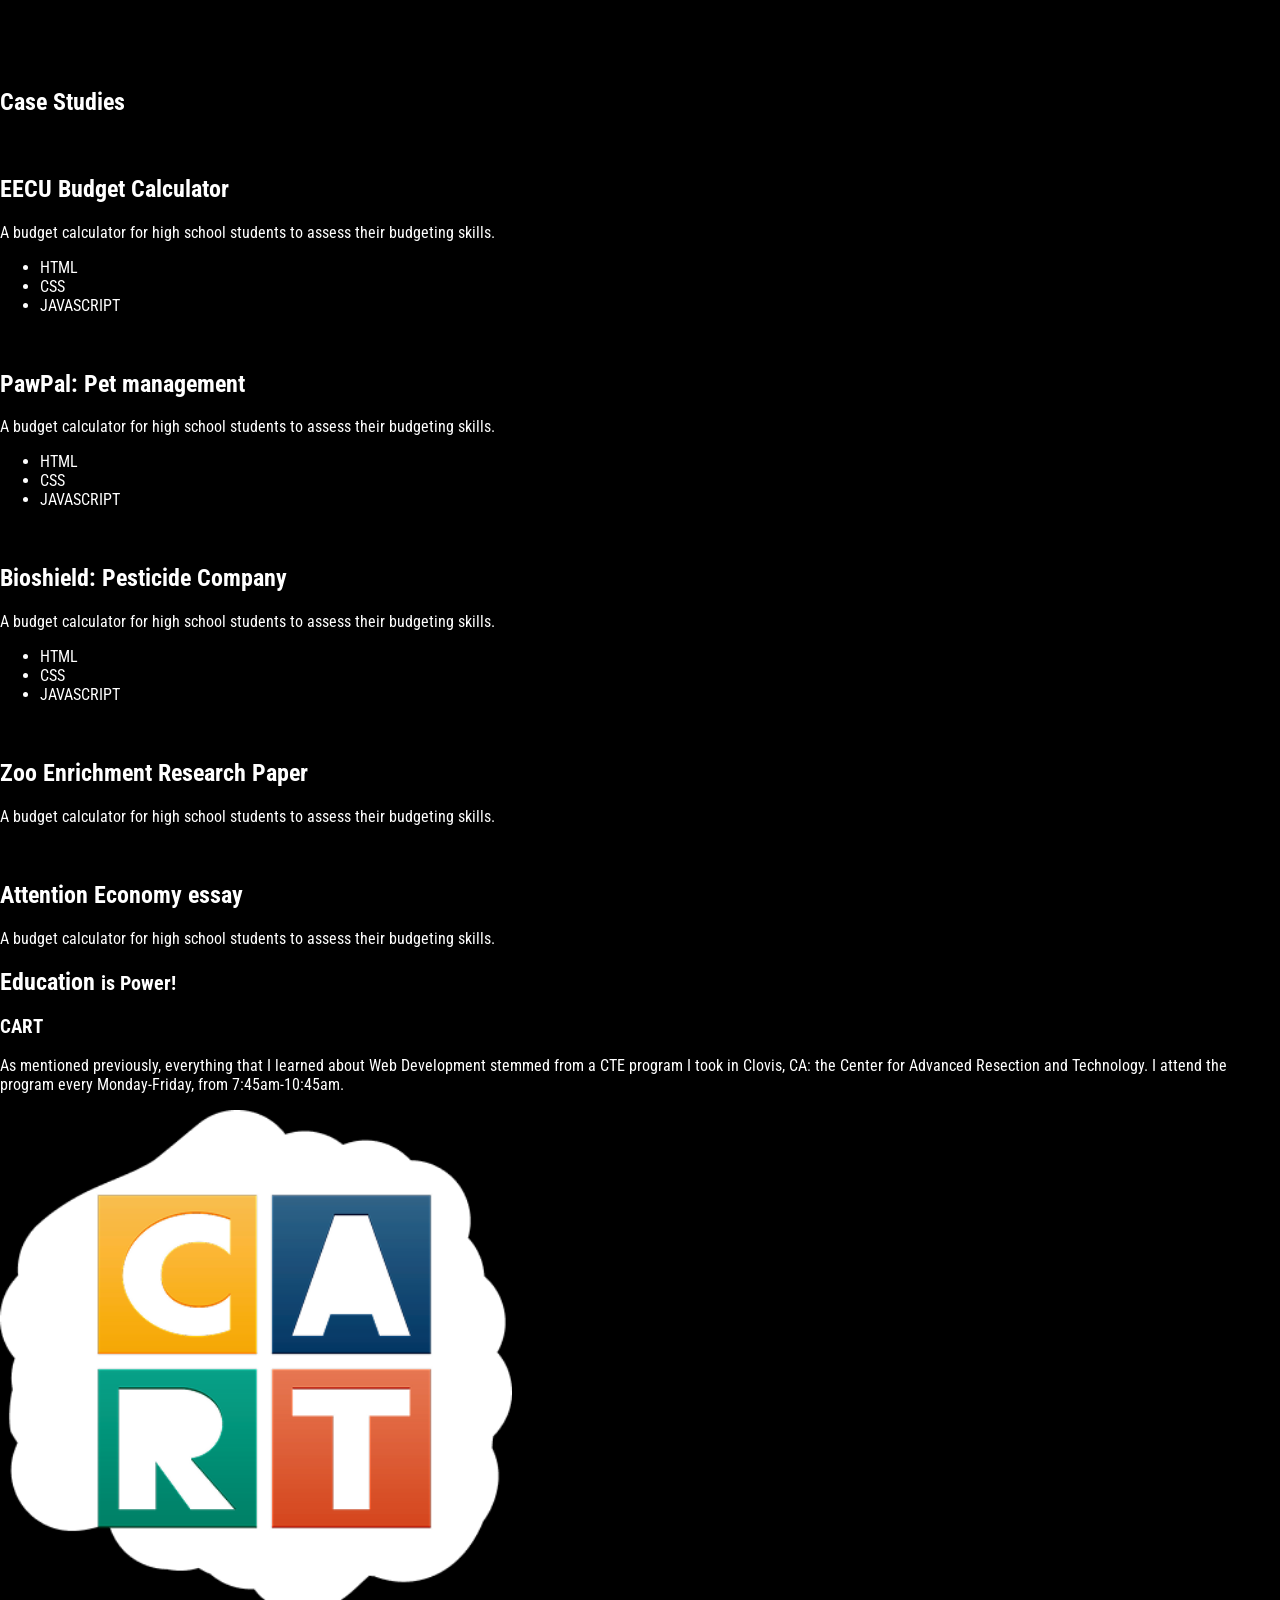
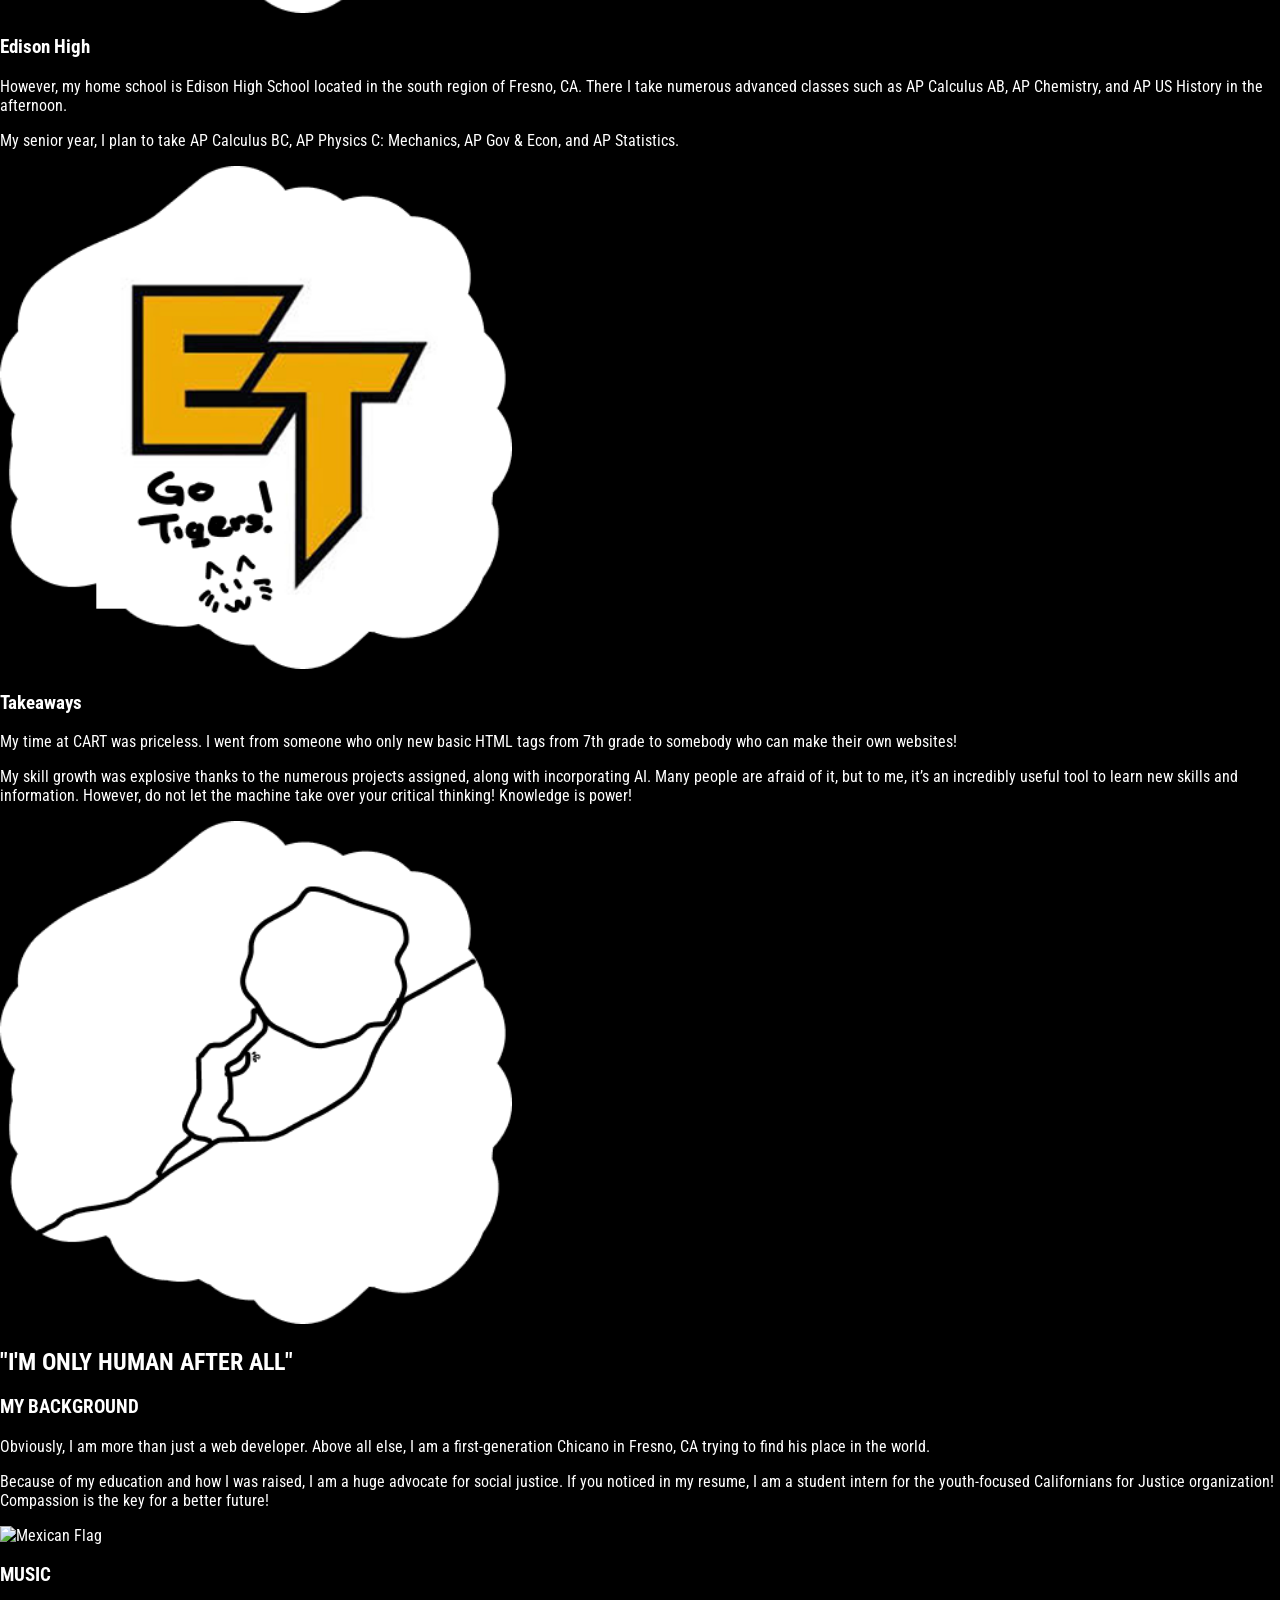
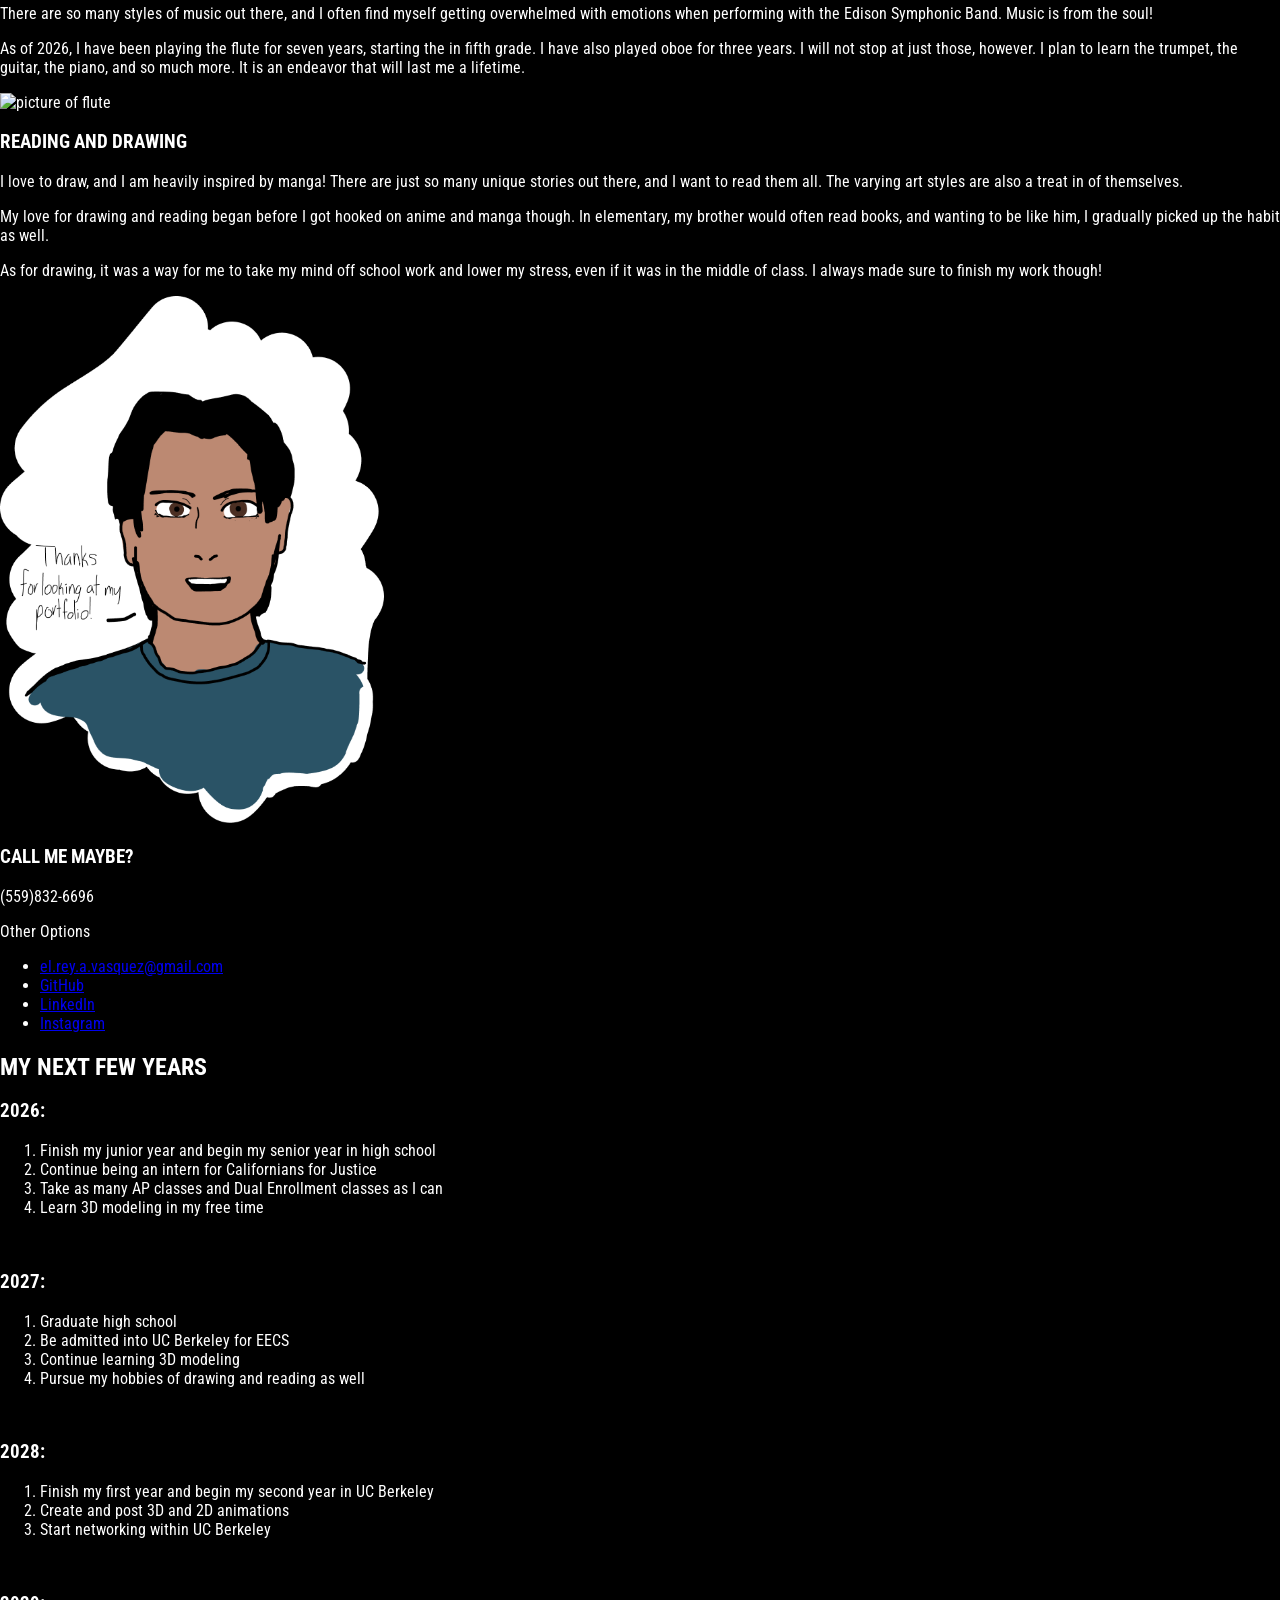
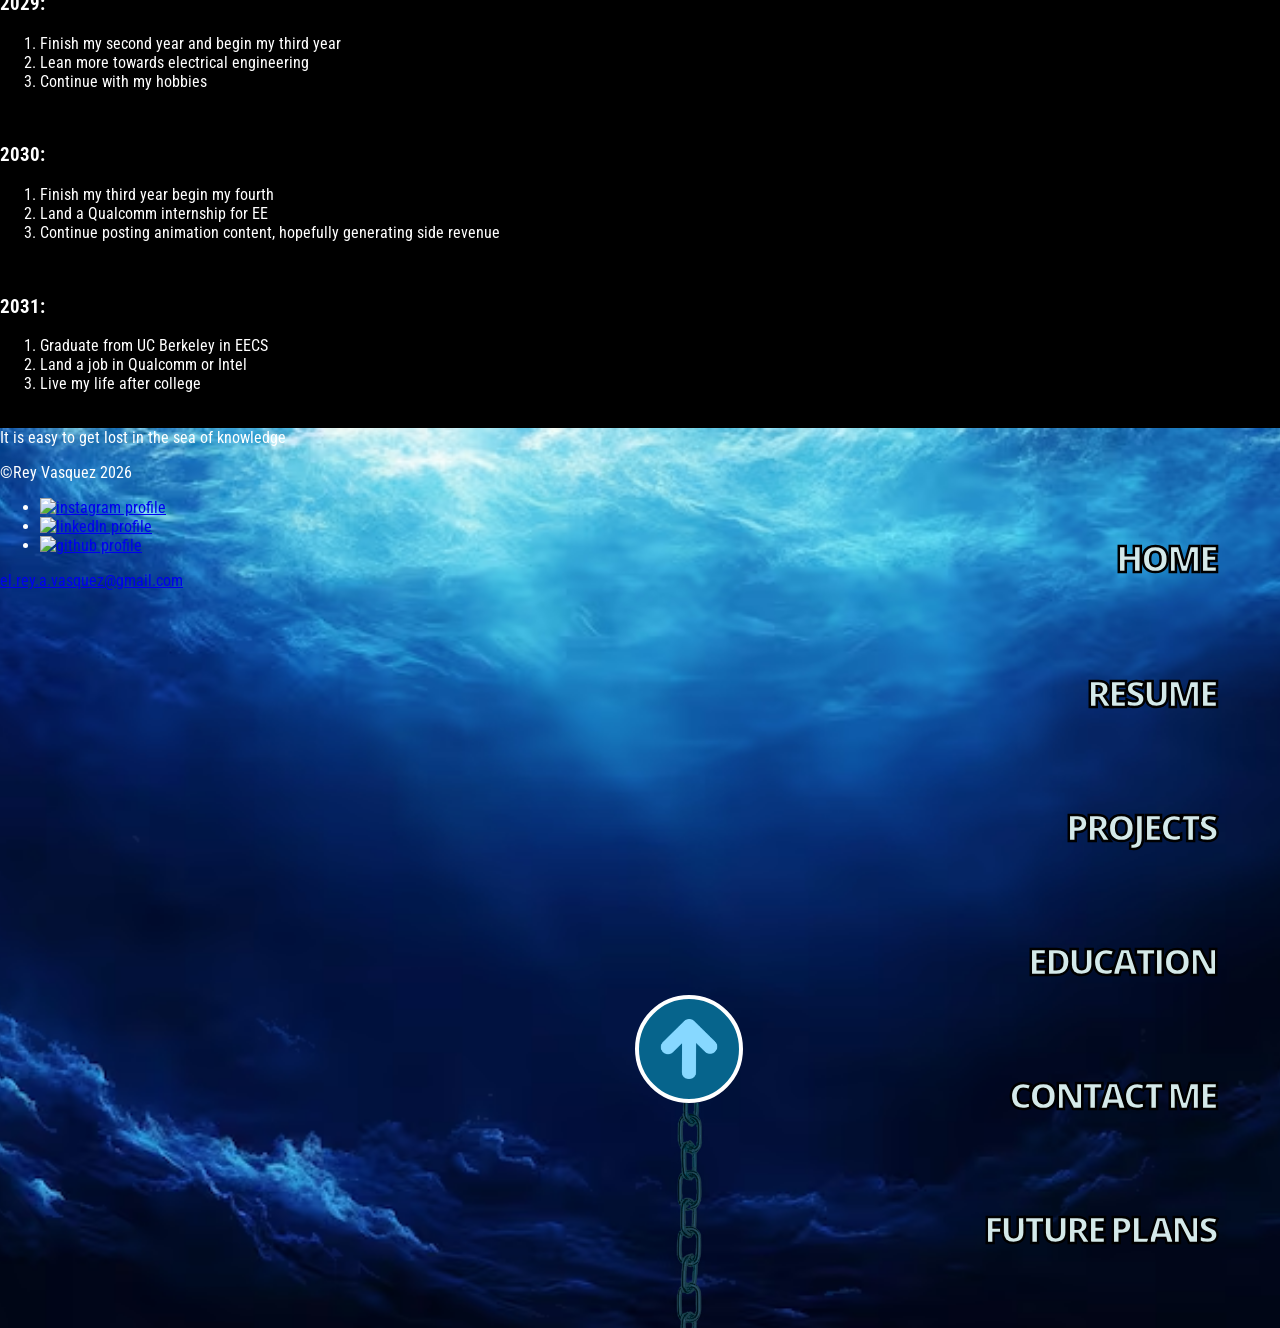
==== commit b7bcfba8: "last min" ====
--- a/index.html
+++ b/index.html
@@ -19,7 +19,7 @@
     </header>
     <main>
         <button id="navigation-main" class="openNav"><img src="/images/icons/nav.png" alt="Navigation menu button"></button>
-        <a href="#welcome" id="scroll-up-button"><img src="/images/icons/scrollUp.png" alt="Scrolling to top arrow"></a>
+        <a href="#welcome" id="scroll-up-button" class="scroll-up"><img src="/images/icons/scrollUp.png" alt="Scrolling to top arrow"></a>
         <!--Introduction-->
         <section id="welcome">
             <h2>Welcome</h2>
@@ -179,19 +179,19 @@
             <section>
                 <h3>CART</h3>
                 <p>As mentioned previously, everything that I learned about Web Development stemmed from a CTE program I took in Clovis, CA: the Center for Advanced Resection and Technology. I attend the program every Monday-Friday, from 7:45am-10:45am. </p>
-                <img src="/images/index/CART'.png" alt="Cart Logo">
+                <img src="/images/index/CART'.png" class="edu-graphic" alt="Cart Logo">
             </section>
             <section>
                 <h3>Edison High</h3>
                 <p>However, my home school is Edison High School located in the south region of Fresno, CA. There I take numerous advanced classes such as AP Calculus AB, AP Chemistry, and AP US History in the afternoon.</p>
                 <p> My senior year, I plan to take AP Calculus BC, AP Physics C: Mechanics, AP Gov & Econ, and AP Statistics.</p>
-                <img src="/images/index/Edison.png" alt="Edison High Logo">
+                <img src="/images/index/Edison.png" class="edu-graphic" alt="Edison High Logo">
             </section>
             <section>
                 <h3>Takeaways</h3>
                 <p>My time at CART was priceless. I went from someone who only new basic HTML tags from 7th grade to somebody who can make their own websites!</p>
                 <p>My skill growth was explosive thanks to the numerous projects assigned, along with incorporating AI. Many people are afraid of it, but to me, it’s an incredibly useful tool to learn new skills and information. However, do not let the machine take over your critical thinking! Knowledge is power!</p>
-                <img src="/images/index/sisyphus.png" alt="Image of Sisyphus pushing up boulder">
+                <img src="/images/index/sisyphus.png" class="edu-graphic" alt="Image of Sisyphus pushing up boulder">
             </section>
         </section>
         <!--More About Me & Contact-->
@@ -214,7 +214,7 @@
                 <p>I love to draw, and I am heavily inspired by manga! There are just so many unique stories out there, and I want to read them all. The varying art styles are also a treat in of themselves.</p>
                 <p>My love for drawing and reading began before I got hooked on anime and manga though. In elementary, my brother would often read books, and wanting to be like him, I gradually picked up the habit as well.</p>
                 <p>As for drawing, it was a way for me to take my mind off school work and lower my stress, even if it was in the middle of class. I always made sure to finish my work though!</p>
-                <img src="/images/index/talking.png" alt="self-portrait thanking viewer">
+                <img src="/images/index/talking.png" alt="self-portrait thanking viewer" id="thanks-image">
             </section>
         </section>
         <section id="contactSection">
@@ -294,7 +294,7 @@
     <footer>
         <p>It is easy to get lost in the sea of knowledge</p>
         <div>
-            <a href="#welcome" id="scroll-up-footer"><img src="/images/icons/scrollUp.png" alt="Scrolling to top arrow"></a>
+            <a href="#welcome" id="scroll-up-footer" class="scroll-up"><img src="/images/icons/scrollUp.png" alt="Scrolling to top arrow"></a>
             <img src="/images/index/chain.png" alt="decorative chain">
         </div>
         <nav>
@@ -317,10 +317,12 @@
             <a href="mailto:el.rey.a.vasquez@gmail.com">el.rey.a.vasquez@gmail.com</a>
         </div>
     </footer>
+
     <section id="loadScreen">
         <h2>Welcome</h2>
         <div></div>
     </section>
+    
     <!--Navigation Overlay-->
     <section id="navOverlay" class="notActive">
         <img src="/images/navMenuIcons/navUnknown.png" alt="navigation target not selected">
--- a/style.css
+++ b/style.css
@@ -26,6 +26,25 @@
 
 .noScroll{
     overflow-y: hidden;
+}
+
+.scroll-up{
+    background-color: var(--main-blue);
+    display: flex;
+    justify-content: center;
+    align-items: center;
+    border: solid white 4px;
+}
+
+.scroll-up:hover,
+.scroll-up:focus{
+    background-color: var(--deep-blue);
+    border-color: var(--light-blue);
+}
+
+.scroll-up > img{
+    width: 60%;
+    height: 60%;
 }
 
 @keyframes unveiling {
@@ -184,12 +203,12 @@
 }
 
 #loadScreen > div{
-    position:absolute;
-    width: 90vw;
-    height: 90vh;
-    top: 5vh;
-    right: 5vw;
-    border: var(--bright-blue) 15px solid;
+    position: absolute;
+    width: 90%;
+    height: 90%;
+    top: 5%;
+    right: 5%;
+    border: var(--bright-blue) 5px solid;
 }
 
 /*Scroll Bar*/
@@ -457,6 +476,16 @@
     height: clamp(8px, 1.5vw, 12px);
 }
 
+/*Education graphic*/
+.edu-graphic{
+    width: 40vw;
+}
+
+/*About Me*/
+#thanks-image{
+    width: 30vw;
+}
+
 /*Footer*/
 footer{
     background-image: url(/images/index/ocean.avif);
@@ -468,3 +497,11 @@
     z-index: 10;
 }
 
+footer > div:first-of-type{
+    display: flex;
+    flex-direction: column;
+    align-items: center;
+    position: absolute;
+    bottom: 0;
+    left: 45%;
+}
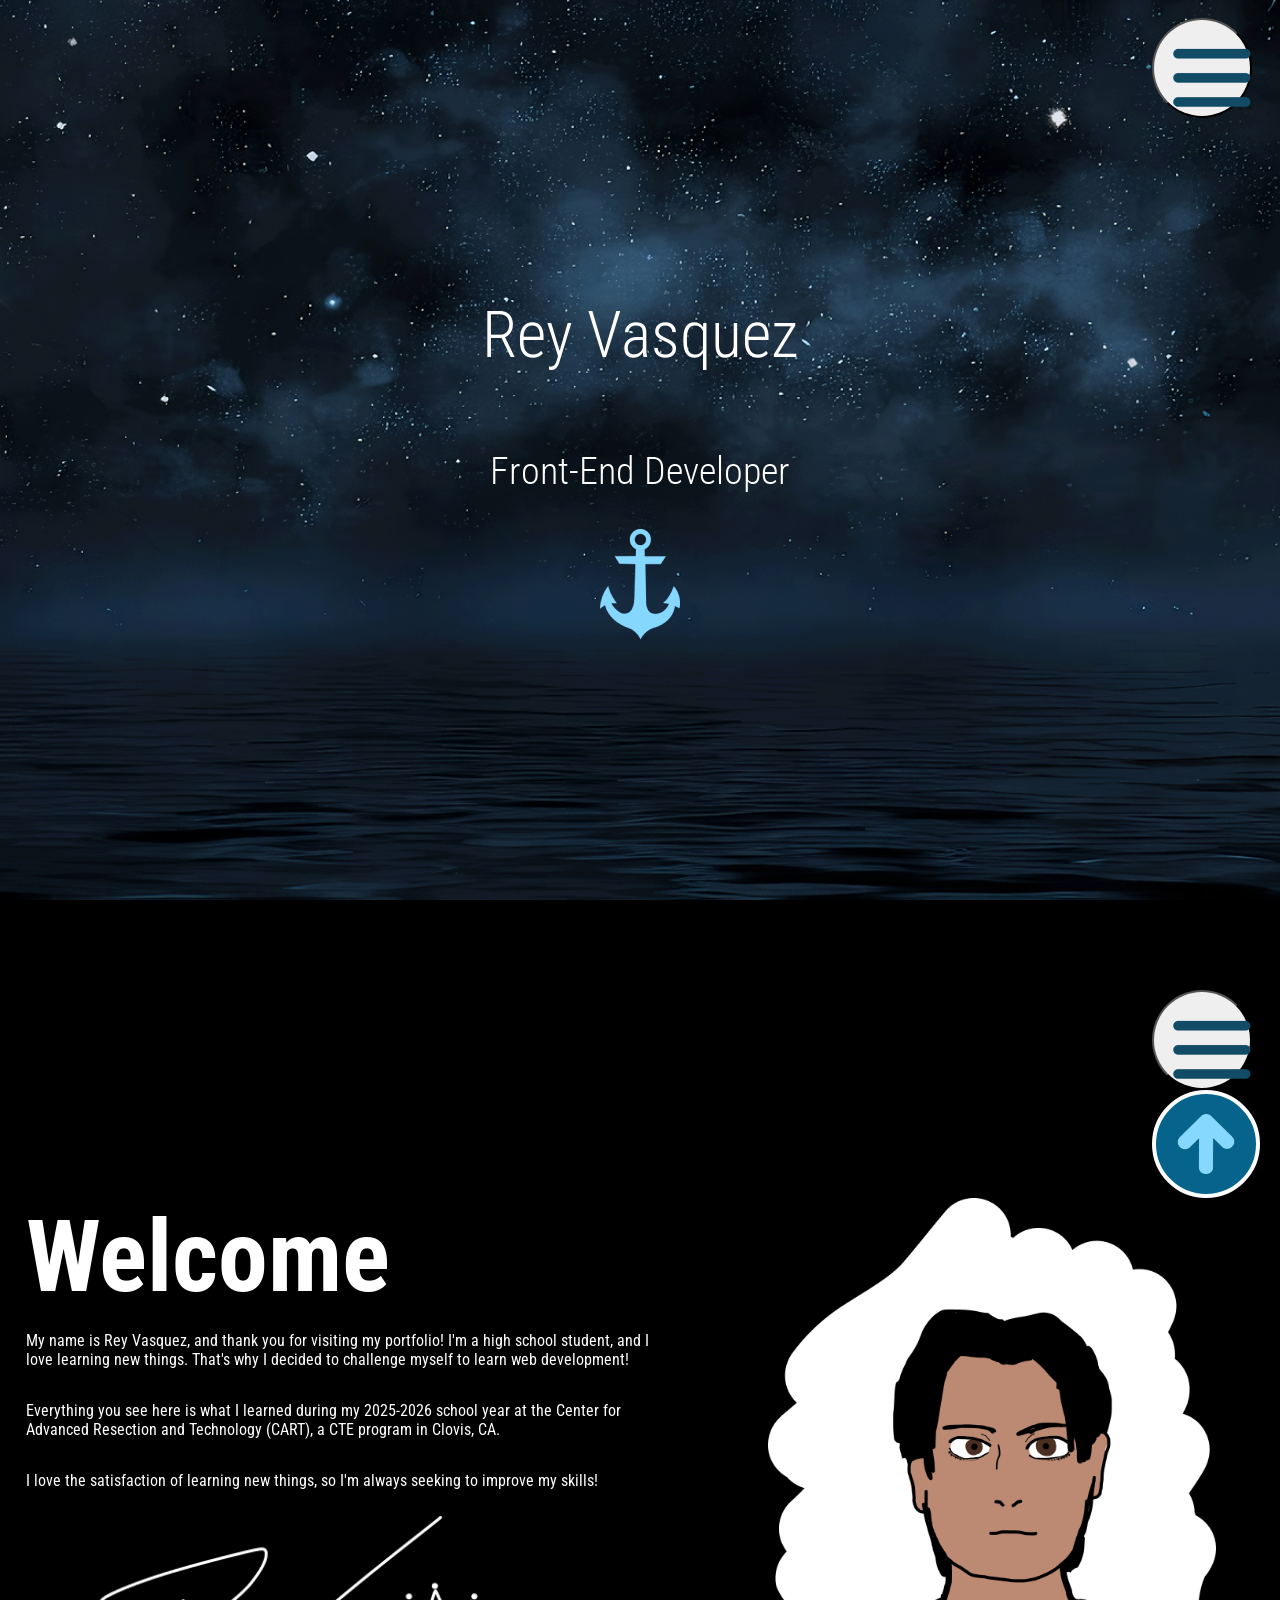
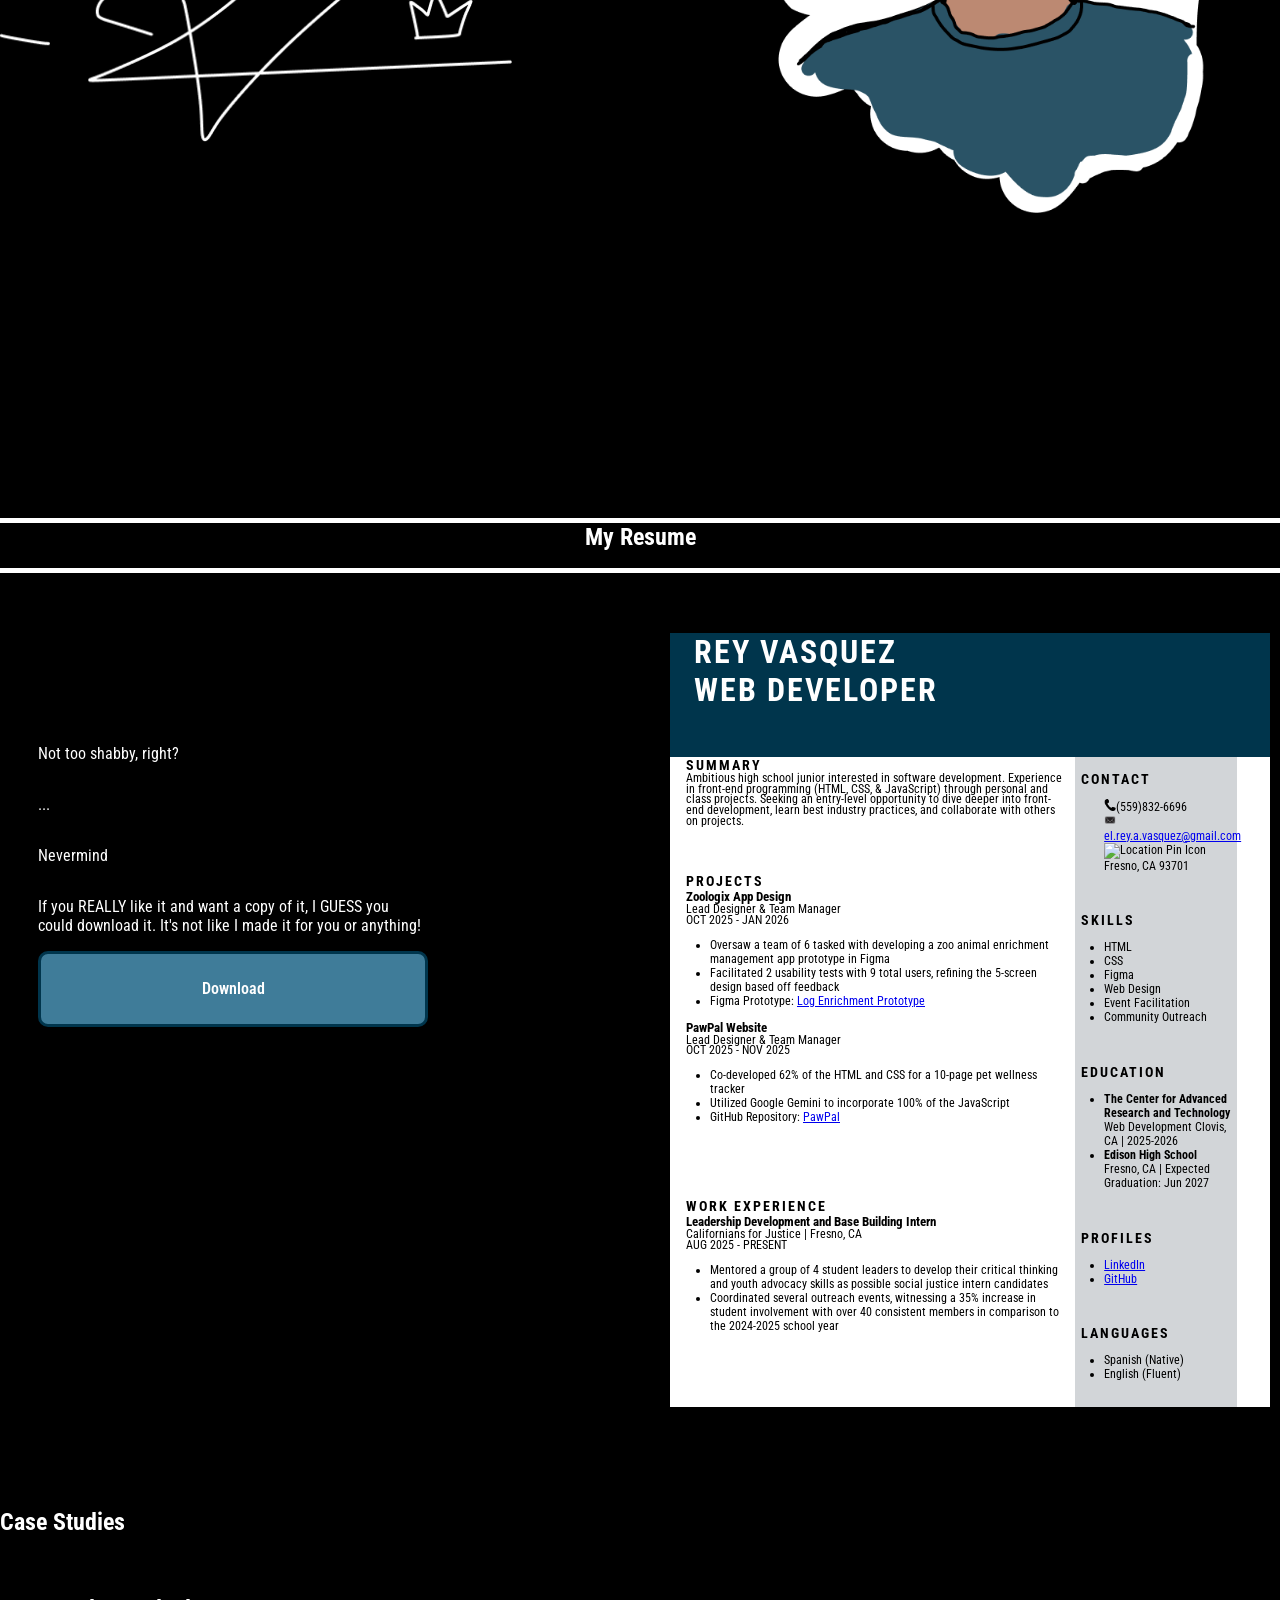
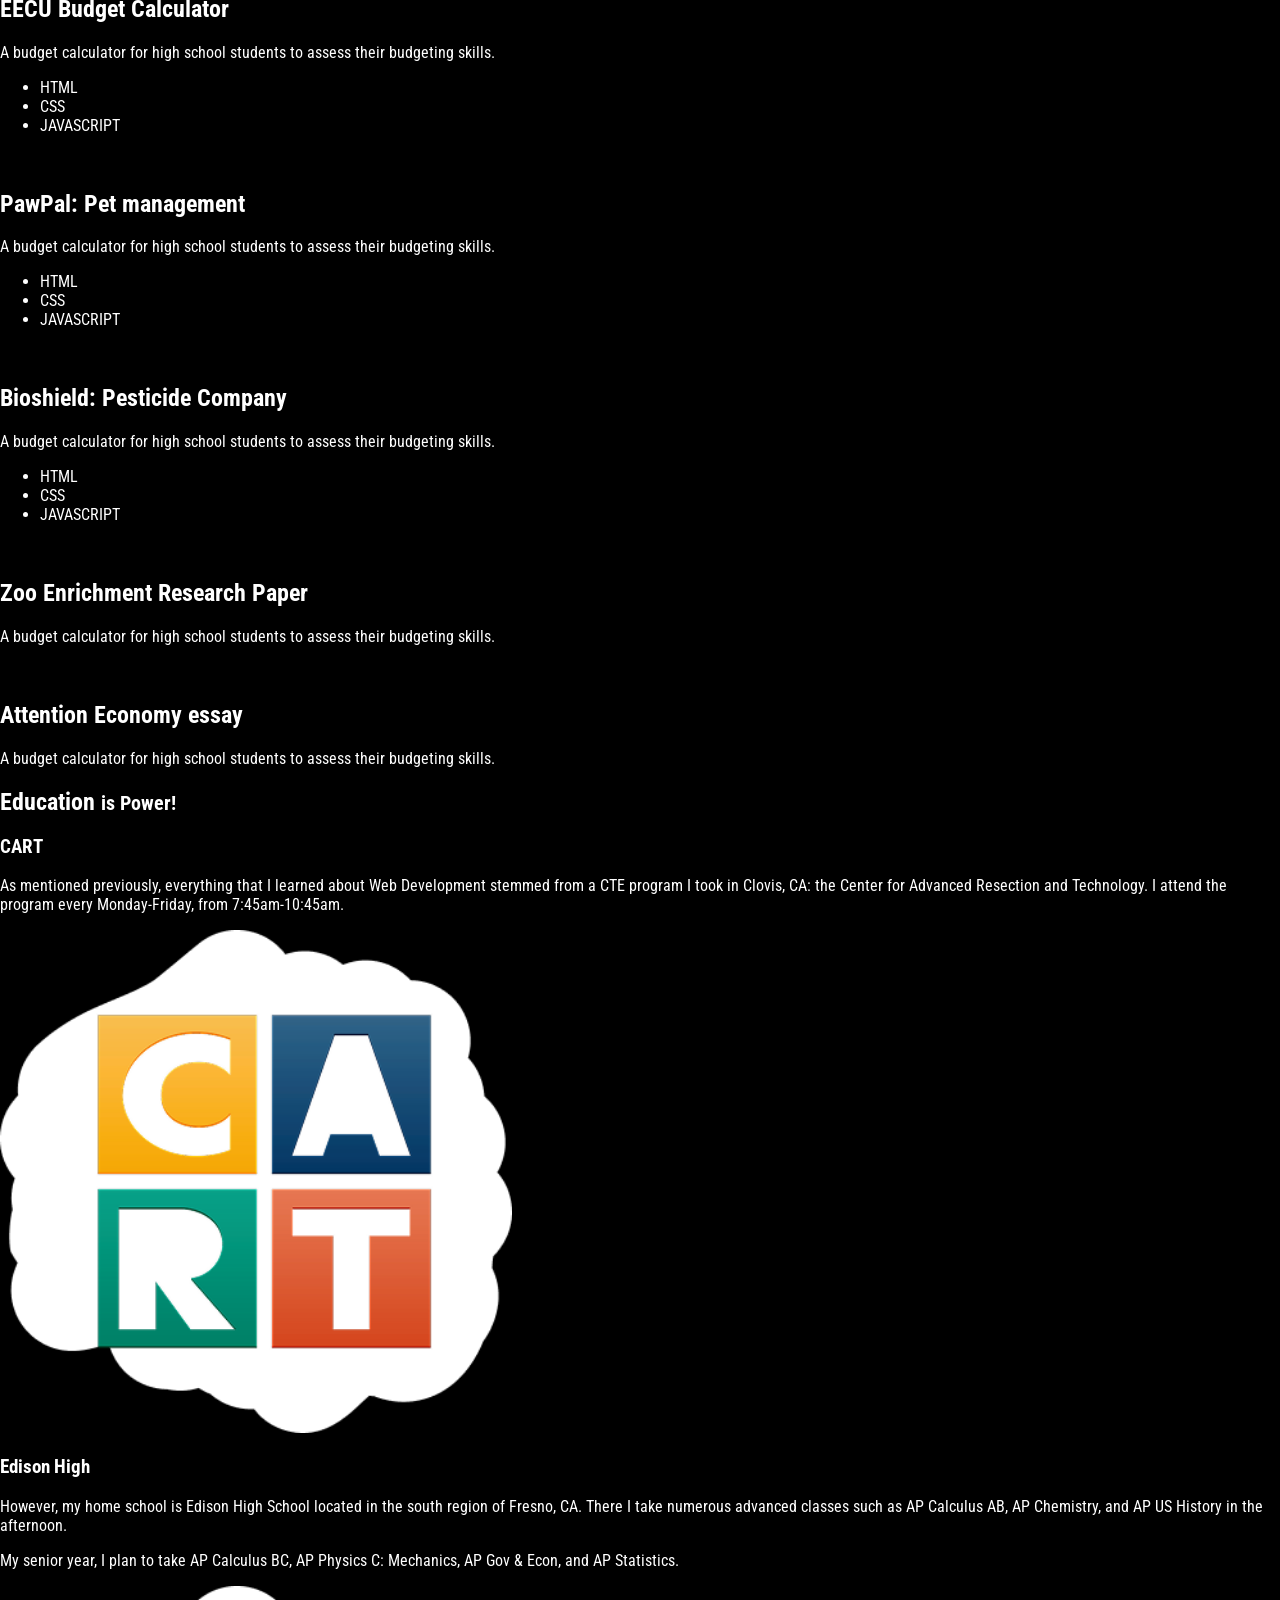
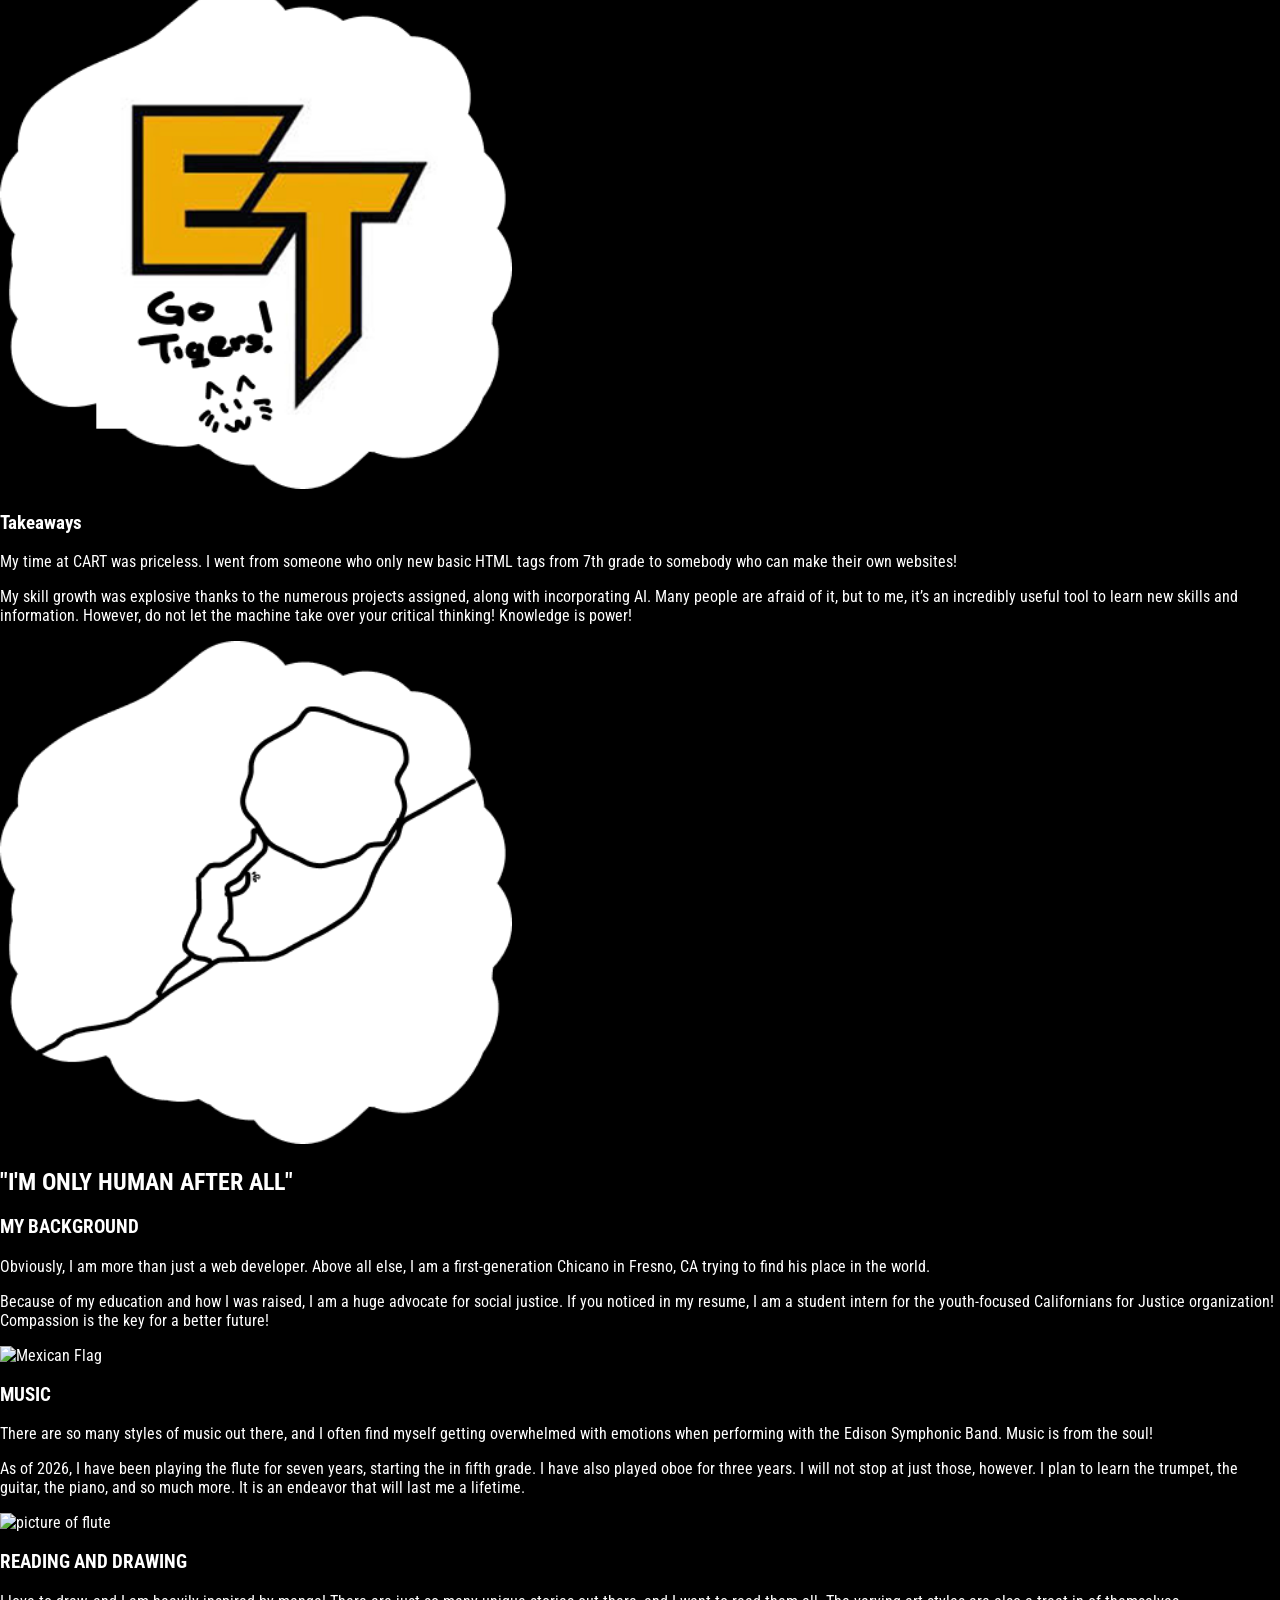
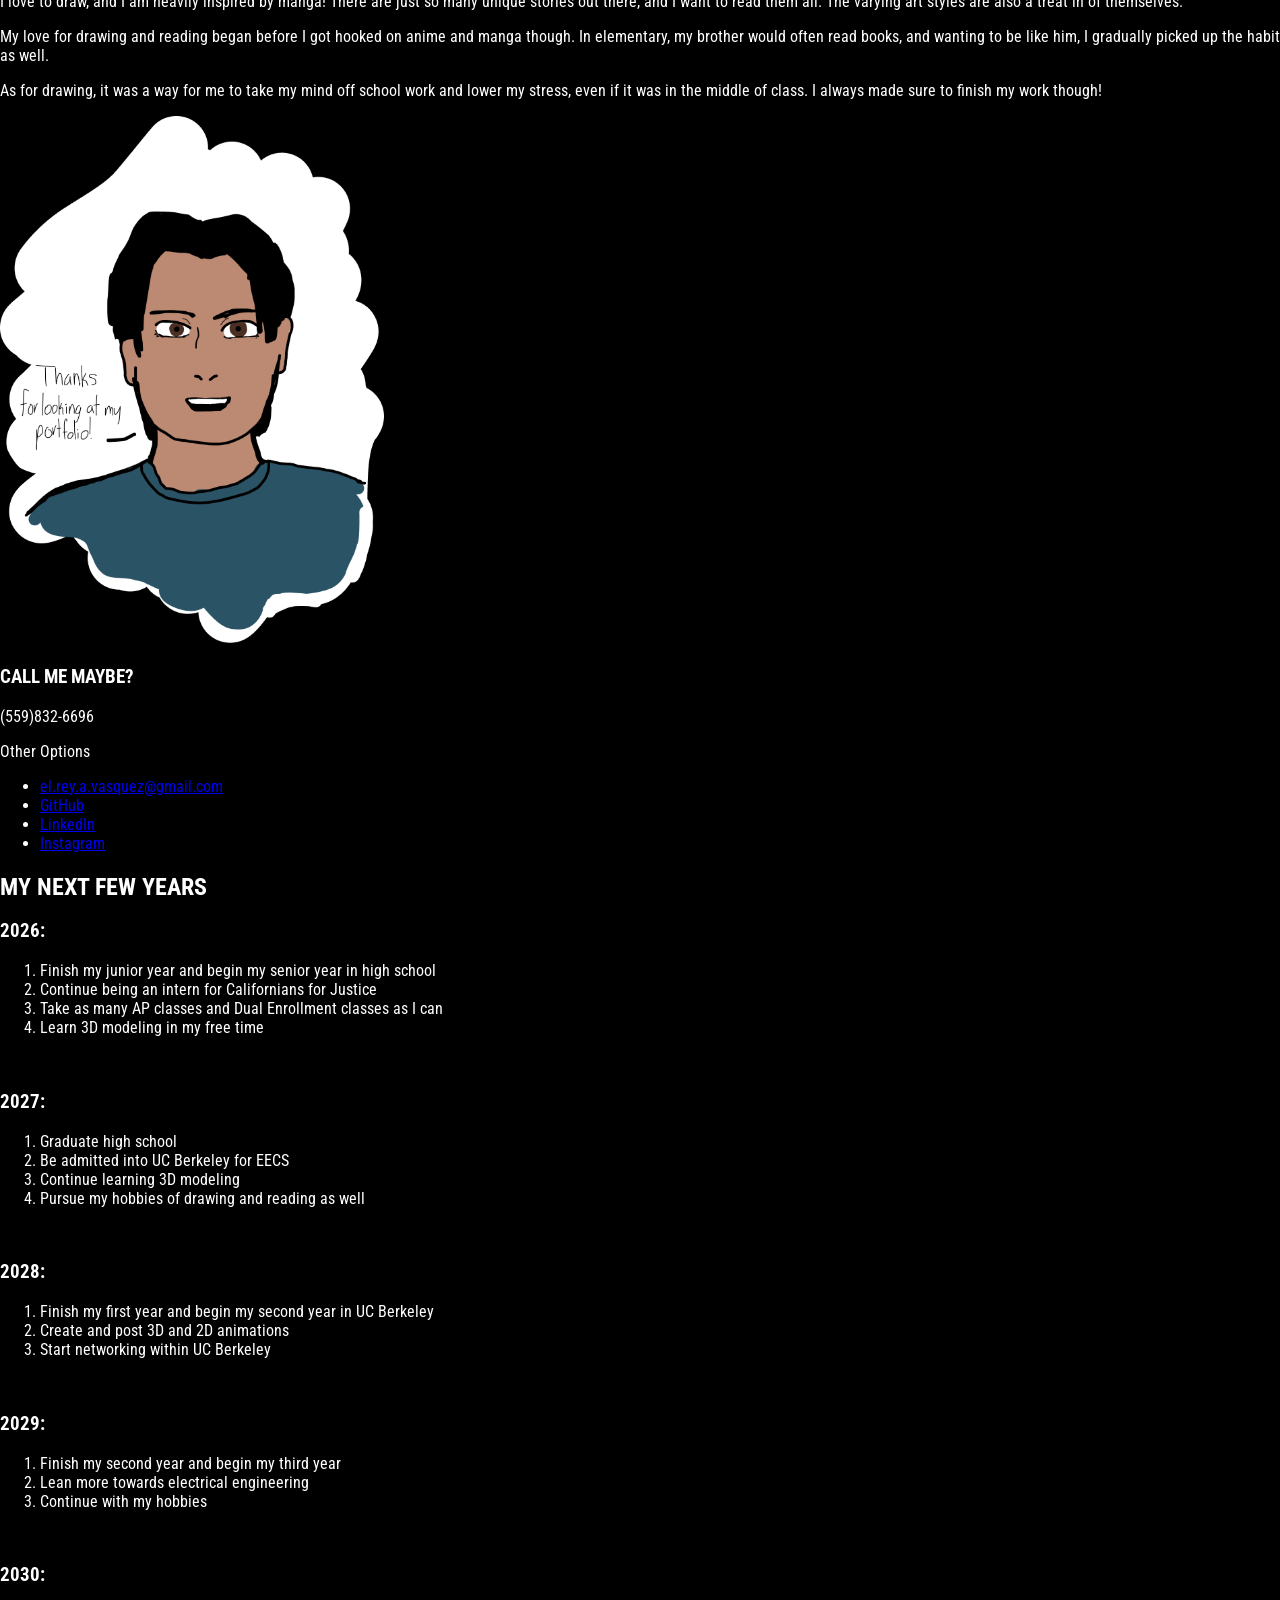
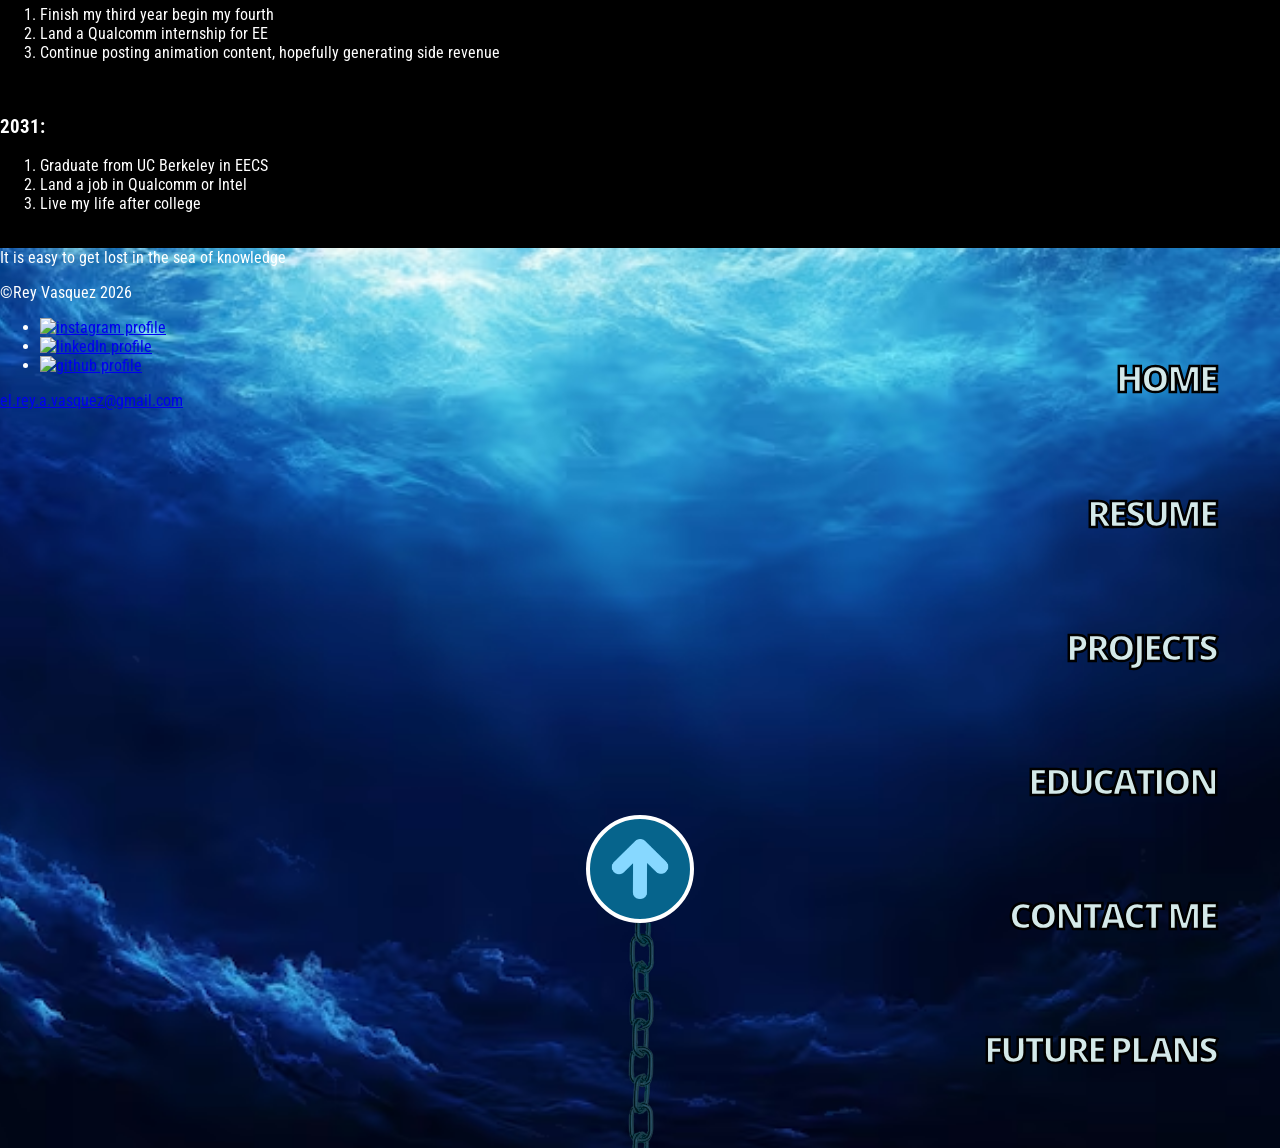
==== commit 2972a448: "another one" ====
--- a/index.html
+++ b/index.html
@@ -36,7 +36,7 @@
             <p>Not too shabby, right?</p>
             <p>...</p>
             <p>Nevermind</p>
-            <img src="/images/index/job.png" alt="thought bubble">
+            <!--<img src="/images/index/job.png" alt="thought bubble"> -->
             <p>If you REALLY like it and want a copy of it, I GUESS you could download it. It's not like I made it for you or anything!</p>
             <a href="https://drive.google.com/file/d/1d95Ms0OHao9PG-XqcG2VyAR_sN2wTUv2/view?usp=sharing" target="_blank">Download</a>
 
@@ -322,7 +322,7 @@
         <h2>Welcome</h2>
         <div></div>
     </section>
-    
+
     <!--Navigation Overlay-->
     <section id="navOverlay" class="notActive">
         <img src="/images/navMenuIcons/navUnknown.png" alt="navigation target not selected">
--- a/style.css
+++ b/style.css
@@ -143,7 +143,7 @@
 
 #navOverlay h2{
     position: absolute;
-    bottom: 2%;
+    bottom: 0;
     left: 5%;
     font-size: clamp(24px, 5vw, 64px);
     text-align: center;
@@ -249,6 +249,12 @@
     justify-content: center;
 }
 
+.openNav:focus,
+.openNav:hover{
+    background-color: rgb(192, 192, 192);
+    cursor: pointer;
+}
+
 #navigation{
     position: fixed;
     left: 90vw;
@@ -287,6 +293,16 @@
     z-index: 0;
 }
 
+header > h1{
+    font-size: clamp(32px, 5vw, 84px);
+    font-weight: 300;
+}
+
+header > h2{
+    font-size: clamp(16px, 3vw, 40px);
+    font-weight: 300;
+}
+
 /*main content*/
 main{
     position: relative;
@@ -338,7 +354,7 @@
     position: relative;
     display: flex;
     flex-direction: column;
-    height: 130vh;
+    height: 110vh;
 }
 
 #resumeSection > h2{
@@ -370,6 +386,15 @@
     padding-top: 2%;
     padding-bottom: 2%;
     text-align: center;
+    color: white;
+    font-weight: 600;
+    border-radius: 10px;
+}
+
+#resumeSection > a:focus,
+#resumeSection > a:hover{
+    background-color: var(--deep-blue);
+    border-color: var(--main-blue);
 }
 
 #resume{
@@ -504,4 +529,5 @@
     position: absolute;
     bottom: 0;
     left: 45%;
+    width: 10%;
 }
